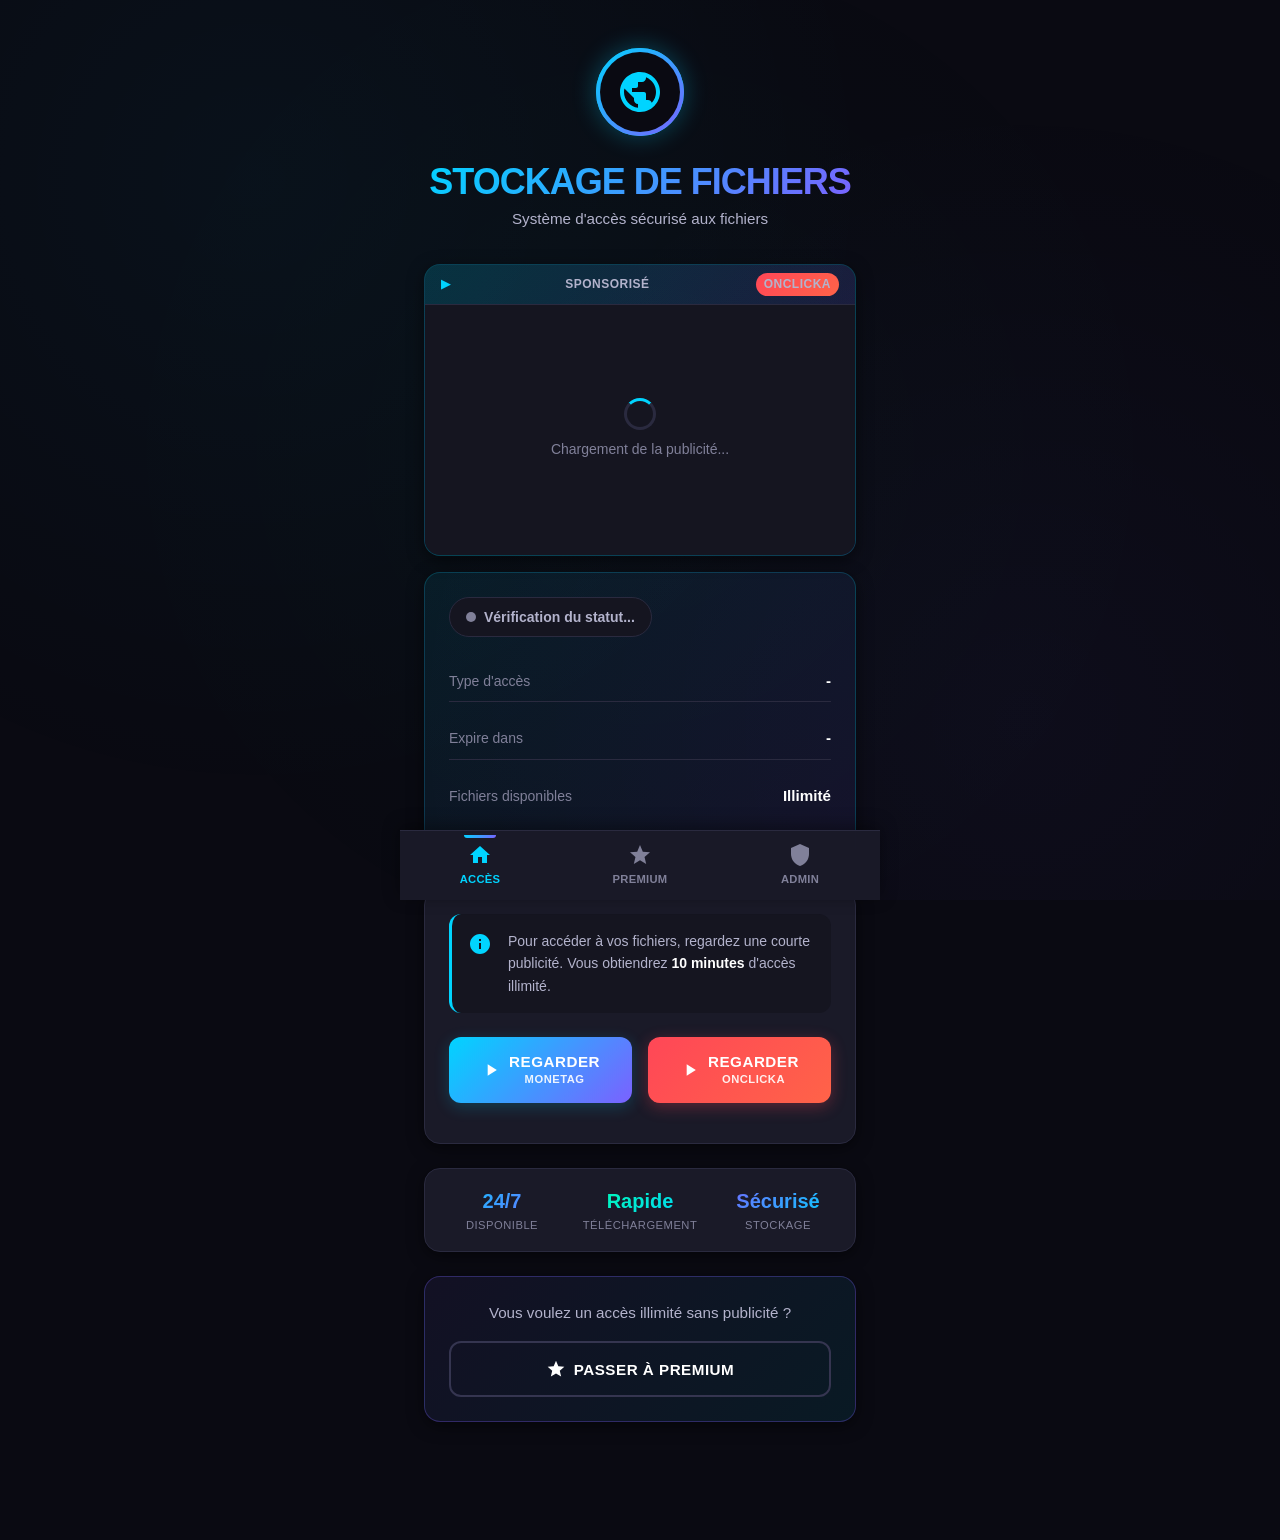
==== WebApp/index.html @ 5b134fbe "ajoute de onclocka" ====
<!DOCTYPE html>
<html lang="fr">
<head>
    <meta charset="UTF-8">
    <meta name="viewport" content="width=device-width, initial-scale=1.0">
    <title>Accès aux fichiers - Regarder une pub</title>
    
    <!-- SDK Monetag (EXISTANT - conservé) -->
    <script src='//libtl.com/sdk.js' data-zone='10518701' data-sdk='show_10518701'></script>
    
    <!-- SDK OnClickA (NOUVEAU - remplace RichAds) -->
    <script src="https://js.onclckvd.com/in-stream-ad-admanager/tma.js"></script>
    
    <!-- Telegram WebApp -->
    <script src="https://telegram.org/js/telegram-web-app.js"></script>
    
    <!-- CSS -->
    <link rel="stylesheet" href="css/variables.css">
    <link rel="stylesheet" href="css/base.css">
    <link rel="stylesheet" href="css/components.css">
    <link rel="stylesheet" href="css/animations.css">
    
    <style>
        /* ==========================================
           STYLES ONCLICKA EMBEDDED BANNER
           ========================================== */
        .onclicka-embedded-container {
            background: var(--gradient-surface);
            border: 1px solid rgba(0, 212, 255, 0.2);
            border-radius: var(--radius-lg);
            overflow: hidden;
            margin-bottom: var(--space-md);
            box-shadow: var(--shadow-md);
            transition: all var(--transition-base);
            position: relative;
        }
        
        .onclicka-embedded-container:hover {
            transform: translateY(-2px);
            box-shadow: var(--shadow-glow-cyan);
            border-color: var(--primary);
        }
        
        .embedded-banner-header {
            background: linear-gradient(135deg, rgba(0, 212, 255, 0.1), rgba(123, 97, 255, 0.1));
            padding: var(--space-sm) var(--space-md);
            border-bottom: 1px solid var(--border);
            display: flex;
            align-items: center;
            justify-content: space-between;
        }
        
        .embedded-banner-header::before {
            content: '▶';
            color: var(--primary);
            font-size: 0.8rem;
            margin-right: var(--space-sm);
        }
        
        .embedded-banner-header span {
            font-size: 0.75rem;
            color: var(--text-secondary);
            text-transform: uppercase;
            letter-spacing: 0.5px;
            font-weight: 600;
        }
        
        .onclicka-badge {
            background: linear-gradient(135deg, #ff4757, #ff6348);
            color: white;
            font-size: 0.65rem;
            padding: 2px 8px;
            border-radius: var(--radius-full);
            font-weight: 700;
        }
        
        #onclicka-embedded-banner {
            width: 100%;
            min-height: 250px;
            display: flex;
            align-items: center;
            justify-content: center;
            background: var(--bg-secondary);
            position: relative;
        }
        
        /* Loader */
        .banner-loader {
            display: flex;
            flex-direction: column;
            align-items: center;
            gap: var(--space-sm);
            color: var(--text-tertiary);
            font-size: 0.875rem;
        }
        
        .spinner-small {
            width: 32px;
            height: 32px;
            border: 3px solid var(--border);
            border-top-color: var(--primary);
            border-radius: 50%;
            animation: spin 1s linear infinite;
        }
        
        /* ==========================================
           BOUTONS DUALES (MONETAG + ONCLICKA)
           ========================================== */
        .ad-button-row {
            display: grid;
            grid-template-columns: 1fr 1fr;
            gap: var(--space-md);
            margin-bottom: var(--space-md);
        }
        
        /* Bouton Monetag (Cyan) */
        .btn-monetag {
            background: linear-gradient(135deg, var(--primary) 0%, var(--secondary) 100%);
            color: white;
            box-shadow: 0 4px 16px var(--primary-shadow);
            animation: pulse-glow-cyan 2.5s ease-in-out infinite;
        }
        
        /* Bouton OnClickA (Rouge/Orange) */
        .btn-onclicka {
            background: linear-gradient(135deg, #ff4757 0%, #ff6348 100%);
            color: white;
            box-shadow: 0 4px 16px rgba(255, 71, 87, 0.3);
            animation: pulse-glow-red 2.5s ease-in-out infinite;
        }
        
        @keyframes pulse-glow-red {
            0%, 100% {
                box-shadow: 0 4px 16px rgba(255, 71, 87, 0.3);
            }
            50% {
                box-shadow: 0 8px 32px rgba(255, 71, 87, 0.5), 0 0 48px rgba(255, 99, 72, 0.4);
            }
        }
        
        .btn-network-label {
            font-size: 0.7rem;
            opacity: 0.9;
            text-transform: uppercase;
            letter-spacing: 0.5px;
            display: block;
            margin-top: 2px;
        }
        
        .btn-content {
            display: flex;
            flex-direction: column;
            align-items: center;
            line-height: 1.2;
        }
        
        /* Fallback promo styles */
        .fallback-promo {
            padding: var(--space-lg);
            text-align: center;
            width: 100%;
        }
        
        .fallback-promo-icon {
            font-size: 2.5rem;
            margin-bottom: var(--space-sm);
        }
        
        .fallback-promo h4 {
            color: var(--primary);
            margin-bottom: var(--space-sm);
            font-size: 1.1rem;
        }
        
        .fallback-promo p {
            color: var(--text-secondary);
            font-size: 0.875rem;
            margin-bottom: var(--space-md);
            line-height: 1.5;
        }
    </style>
</head>
<body>
    <!-- Background -->
    <div class="bg-gradient"></div>
    
    <main class="container">
        
        <!-- Header -->
        <header class="header">
            <div class="logo-wrapper">
                <div class="logo">
                    <div class="logo-inner">
                        <svg viewBox="0 0 24 24" class="logo-icon" fill="currentColor">
                            <path d="M12 2C6.48 2 2 6.48 2 12s4.48 10 10 10 10-4.48 10-10S17.52 2 12 2zm-1 17.93c-3.95-.49-7-3.85-7-7.93 0-.62.08-1.21.21-1.79L9 15v1c0 1.1.9 2 2 2v1.93zm6.9-2.54c-.26-.81-1-1.39-1.9-1.39h-1v-3c0-.55-.45-1-1-1H8v-2h2c.55 0 1-.45 1-1V7h2c1.1 0 2-.9 2-2v-.41c2.93 1.19 5 4.06 5 7.41 0 2.08-.8 3.97-2.1 5.39z"/>
                        </svg>
                    </div>
                </div>
                <div class="pulse-ring"></div>
            </div>
            <h1 class="title">STOCKAGE DE FICHIERS</h1>
            <p class="subtitle">Système d'accès sécurisé aux fichiers</p>
        </header>

        <!-- ==========================================
             ONCLICKA EMBEDDED BANNER 
             (Remplace la section promo manuelle)
             ========================================== -->
        <section class="onclicka-embedded-container" id="onclickaBannerSection">
            <div class="embedded-banner-header">
                <div style="display: flex; align-items: center;">
                    <span>Sponsorisé</span>
                </div>
                <span class="onclicka-badge">OnClickA</span>
            </div>
            <div id="onclicka-embedded-banner">
                <div class="banner-loader" id="bannerLoader">
                    <div class="spinner-small"></div>
                    <span>Chargement de la publicité...</span>
                </div>
            </div>
        </section>

        <!-- Status Card -->
        <section class="card status-card" id="statusCard">
            <div class="status-header">
                <div class="status-badge" id="statusBadge">
                    <span class="status-dot" id="statusDot"></span>
                    <span class="status-text" id="statusText">Vérification du statut...</span>
                </div>
                <div class="timer-display hidden" id="timerDisplay">
                    <span class="timer-value" id="timerValue">--:--</span>
                    <span class="timer-label">restant</span>
                </div>
            </div>
            
            <div class="status-details">
                <div class="detail-row">
                    <span class="detail-label">Type d'accès</span>
                    <span class="detail-value" id="accessType">-</span>
                </div>
                <div class="detail-row">
                    <span class="detail-label">Expire dans</span>
                    <span class="detail-value" id="expireTime">-</span>
                </div>
                <div class="detail-row">
                    <span class="detail-label">Fichiers disponibles</span>
                    <span class="detail-value">Illimité</span>
                </div>
            </div>

            <div class="progress-bar hidden" id="progressBar">
                <div class="progress-fill" id="progressFill"></div>
            </div>
        </section>

        <!-- ==========================================
             CARTE ACTION : MONETAG + ONCLICKA
             ========================================== -->
        <section class="card action-card" id="actionCard">
            <div class="monetag-section" id="monetagSection">
                <div class="info-box">
                    <svg class="info-icon" viewBox="0 0 24 24" fill="currentColor">
                        <path d="M12 2C6.48 2 2 6.48 2 12s4.48 10 10 10 10-4.48 10-10S17.52 2 12 2zm1 15h-2v-6h2v6zm0-8h-2V7h2v2z"/>
                    </svg>
                    <p class="info-text">
                        Pour accéder à vos fichiers, regardez une courte publicité. 
                        Vous obtiendrez <strong id="freeDuration">10 minutes</strong> d'accès illimité.
                    </p>
                </div>

                <!-- Deux boutons côte à côte -->
                <div class="ad-button-row">
                    <!-- Bouton Monetag -->
                    <button class="btn btn-monetag" id="watchAdBtn" onclick="handleWatchAd()">
                        <span class="btn-icon">
                            <svg viewBox="0 0 24 24" width="20" height="20" fill="currentColor">
                                <path d="M8 5v14l11-7z"/>
                            </svg>
                        </span>
                        <span class="btn-content">
                            <span class="btn-text">Regarder</span>
                            <span class="btn-network-label">Monetag</span>
                        </span>
                    </button>

                    <!-- Bouton OnClickA -->
                    <button class="btn btn-onclicka" id="watchOnClickaBtn" onclick="handleOnClickaAd()">
                        <span class="btn-icon">
                            <svg viewBox="0 0 24 24" width="20" height="20" fill="currentColor">
                                <path d="M8 5v14l11-7z"/>
                            </svg>
                        </span>
                        <span class="btn-content">
                            <span class="btn-text">Regarder</span>
                            <span class="btn-network-label">OnClickA</span>
                        </span>
                    </button>
                </div>

                <div class="loader hidden" id="loader">
                    <svg class="spinner" viewBox="0 0 50 50">
                        <circle class="path" cx="25" cy="25" r="20" fill="none"></circle>
                    </svg>
                    <span class="loader-text">Chargement de la pub...</span>
                </div>

                <div class="error-message hidden" id="errorMsg">
                    Veuillez regarder la publicité jusqu'à la fin pour débloquer l'accès
                </div>
            </div>

            <div class="success-section hidden" id="successSection">
                <div class="success-icon">
                    <svg viewBox="0 0 24 24" fill="currentColor">
                        <path d="M9 16.17L4.83 12l-1.42 1.41L9 19 21 7l-1.41-1.41z"/>
                    </svg>
                </div>
                <h3 class="success-title">Accès accordé !</h3>
                <p class="success-text">Vous avez <span id="durationText">10 minutes</span> pour télécharger vos fichiers</p>
                
                <button class="btn btn-secondary" onclick="openBot()">
                    <svg viewBox="0 0 24 24" width="20" height="20" fill="currentColor">
                        <path d="M20 2H4c-1.1 0-2 .9-2 2v18l4-4h14c1.1 0 2-.9 2-2V4c0-1.1-.9-2-2-2z"/>
                    </svg>
                    Ouvrir le bot Telegram
                </button>
            </div>
        </section>

        <!-- Quick Stats -->
        <section class="card" style="padding: var(--space-md);">
            <div style="display: grid; grid-template-columns: repeat(3, 1fr); gap: var(--space-md); text-align: center;">
                <div>
                    <div style="font-size: 1.25rem; font-weight: 700; background: var(--gradient-primary); -webkit-background-clip: text; -webkit-text-fill-color: transparent; background-clip: text;">24/7</div>
                    <div style="font-size: 0.7rem; color: var(--text-tertiary); text-transform: uppercase; letter-spacing: 0.5px;">Disponible</div>
                </div>
                <div>
                    <div style="font-size: 1.25rem; font-weight: 700; background: var(--gradient-success); -webkit-background-clip: text; -webkit-text-fill-color: transparent; background-clip: text;">Rapide</div>
                    <div style="font-size: 0.7rem; color: var(--text-tertiary); text-transform: uppercase; letter-spacing: 0.5px;">Téléchargement</div>
                </div>
                <div>
                    <div style="font-size: 1.25rem; font-weight: 700; background: linear-gradient(135deg, var(--secondary), var(--primary)); -webkit-background-clip: text; -webkit-text-fill-color: transparent; background-clip: text;">Sécurisé</div>
                    <div style="font-size: 0.7rem; color: var(--text-tertiary); text-transform: uppercase; letter-spacing: 0.5px;">Stockage</div>
                </div>
            </div>
        </section>

        <!-- Promo Premium -->
        <section class="card promo-card">
            <p class="promo-text">Vous voulez un accès illimité sans publicité ?</p>
            <button class="btn btn-outline" onclick="goPremium()">
                <svg viewBox="0 0 24 24" width="20" height="20" fill="currentColor">
                    <path d="M12 17.27L18.18 21l-1.64-7.03L22 9.24l-7.19-.61L12 2 9.19 8.63 2 9.24l5.46 4.73L5.82 21z"/>
                </svg>
                Passer à Premium
            </button>
        </section>

    </main>

    <!-- Navigation -->
    <nav class="bottom-nav">
        <a href="index.html" class="nav-item active">
            <svg class="nav-icon" viewBox="0 0 24 24" fill="currentColor">
                <path d="M10 20v-6h4v6h5v-8h3L12 3 2 12h3v8z"/>
            </svg>
            <span class="nav-label">Accès</span>
        </a>
        <a href="prime.html" class="nav-item">
            <svg class="nav-icon" viewBox="0 0 24 24" fill="currentColor">
                <path d="M12 17.27L18.18 21l-1.64-7.03L22 9.24l-7.19-.61L12 2 9.19 8.63 2 9.24l5.46 4.73L5.82 21z"/>
            </svg>
            <span class="nav-label">Premium</span>
        </a>
        <a href="admin.html" class="nav-item">
            <svg class="nav-icon" viewBox="0 0 24 24" fill="currentColor">
                <path d="M12 1L3 5v6c0 5.55 3.84 10.74 9 12 5.16-1.26 9-6.45 9-12V5l-9-4z"/>
            </svg>
            <span class="nav-label">Admin</span>
        </a>
    </nav>

    <!-- Scripts -->
    <script>
        const API_BASE = 'https://test-cey.onrender.com';
        
        // ==========================================
        // CONFIGURATION ONCLICKA
        // ==========================================
        const ONCLICKA_CONFIG = {
            SPOT_ID: 'TON_SPOT_ID_ICI', // ← REMPLACE PAR TON VRAI SPOT ID
            EMBEDDED_SPOT_ID: 'TON_SPOT_ID_BANNER_ICI' // ← Optionnel: si tu as un spot différent pour le banner
        };
        
        // ==========================================
        // GESTION MONETAG (EXISTANT)
        // ==========================================
        const MonetagManager = {
            waitForSDK: function() {
                return new Promise((resolve) => {
                    let attempts = 0;
                    const maxAttempts = 50;
                    
                    const check = () => {
                        attempts++;
                        if (typeof show_10518701 === 'function') {
                            resolve(true);
                        } else if (attempts >= maxAttempts) {
                            resolve(false);
                        } else {
                            setTimeout(check, 100);
                        }
                    };
                    check();
                });
            },
            
            showAd: async function() {
                const isReady = await this.waitForSDK();
                if (!isReady) throw new Error('SDK Monetag non disponible');
                
                return new Promise((resolve, reject) => {
                    try {
                        show_10518701()
                            .then(() => resolve(true))
                            .catch((err) => reject(err));
                    } catch (e) {
                        reject(e);
                    }
                });
            }
        };

        // ==========================================
        // GESTION ONCLICKA (NOUVEAU)
        // ==========================================
        const OnClickaManager = {
            showFunction: null,
            initialized: false,
            
            // Initialiser le SDK OnClickA
            init: async function() {
                if (this.initialized) return true;
                
                try {
                    if (!window.initCdTma) {
                        console.warn('[OnClickA] SDK non chargé');
                        return false;
                    }
                    
                    // Initialiser et récupérer la fonction show
                    const result = await window.initCdTma({ 
                        id: ONCLICKA_CONFIG.SPOT_ID 
                    });
                    
                    if (result && typeof result === 'function') {
                        this.showFunction = result;
                        this.initialized = true;
                        console.log('[OnClickA] SDK initialisé avec succès');
                        return true;
                    } else {
                        console.warn('[OnClickA] La fonction show n\'a pas été retournée');
                        return false;
                    }
                } catch (e) {
                    console.error('[OnClickA] Erreur initialisation:', e);
                    return false;
                }
            },
            
            // Afficher l'interstitial OnClickA
            showAd: async function() {
                // S'assurer que c'est initialisé
                if (!this.initialized) {
                    await this.init();
                }
                
                if (!this.showFunction) {
                    throw new Error('OnClickA non initialisé. Vérifie ton Spot ID.');
                }
                
                return new Promise((resolve, reject) => {
                    try {
                        this.showFunction()
                            .then(() => {
                                console.log('[OnClickA] Pub visionnée avec succès');
                                resolve(true);
                            })
                            .catch((err) => {
                                console.error('[OnClickA] Erreur affichage:', err);
                                reject(err);
                            });
                    } catch (e) {
                        console.error('[OnClickA] Exception:', e);
                        reject(e);
                    }
                });
            },
            
            // Charger le banner embedded (si OnClickA supporte les banners)
            loadEmbeddedBanner: async function() {
                try {
                    const container = document.getElementById('onclicka-embedded-banner');
                    const loader = document.getElementById('bannerLoader');
                    
                    if (!container) return;
                    
                    // Note: OnClickA se concentre sur les vidéos interstitiales
                    // Pour le banner, on utilise un fallback ou une iframe si disponible
                    // Ou on laisse le loader et on affiche une promo
                    
                    // Simulation: après 2s, afficher le fallback
                    setTimeout(() => {
                        if (loader) loader.style.display = 'none';
                        this.showFallbackPromo();
                    }, 2000);
                    
                } catch (e) {
                    console.error('[OnClickA] Erreur banner:', e);
                    this.showFallbackPromo();
                }
            },
            
            // Fallback promo si pas de banner
            showFallbackPromo: function() {
                const container = document.getElementById('onclicka-embedded-banner');
                if (!container) return;
                
                container.innerHTML = `
                    <div class="fallback-promo">
                        <div class="fallback-promo-icon">🎬</div>
                        <h4>Publicité Vidéo</h4>
                        <p>Regarde une courte vidéo pour débloquer 10 minutes d'accès immédiat !</p>
                        <button onclick="handleOnClickaAd()" class="btn btn-onclicka" style="max-width: 200px; margin: 0 auto;">
                            Regarder la pub
                        </button>
                    </div>
                `;
            }
        };

        // ==========================================
        // API CLIENT
        // ==========================================
        const API = {
            checkSession: async function(userId, auth) {
                try {
                    const response = await fetch(`${API_BASE}/api/check-session`, {
                        method: 'POST',
                        headers: {'Content-Type': 'application/json'},
                        body: JSON.stringify({user_id: userId, auth: auth})
                    });
                    return await response.json();
                } catch (e) {
                    return {has_access: false};
                }
            },
            
            watchAd: async function(userId, auth, adNetwork = 'monetag') {
                try {
                    const response = await fetch(`${API_BASE}/api/watch-ad`, {
                        method: 'POST',
                        headers: {'Content-Type': 'application/json'},
                        body: JSON.stringify({
                            user_id: userId, 
                            auth: auth,
                            ad_network: adNetwork
                        })
                    });
                    return await response.json();
                } catch (e) {
                    return {success: false, error: e.message};
                }
            }
        };

        const tg = window.Telegram?.WebApp;
        
        // ==========================================
        // HANDLER MONETAG
        // ==========================================
        async function handleWatchAd() {
            const btn = document.getElementById('watchAdBtn');
            const onclckBtn = document.getElementById('watchOnClickaBtn');
            const loader = document.getElementById('loader');
            const errorMsg = document.getElementById('errorMsg');
            
            // UI Loading
            btn.classList.add('hidden');
            onclckBtn.classList.add('hidden');
            loader.classList.remove('hidden');
            errorMsg.classList.add('hidden');
            
            try {
                await MonetagManager.showAd();
                const userId = tg?.initDataUnsafe?.user?.id;
                if (!userId) throw new Error('Utilisateur non identifié');
                
                const result = await API.watchAd(userId, tg.initData, 'monetag');
                
                if (result.success) {
                    showSuccessUI(result);
                } else {
                    throw new Error(result.message || 'Erreur serveur');
                }
            } catch (error) {
                console.error('[Monetag] Erreur:', error);
                loader.classList.add('hidden');
                btn.classList.remove('hidden');
                onclckBtn.classList.remove('hidden');
                errorMsg.classList.remove('hidden');
                errorMsg.textContent = error.message || 'Erreur lors du visionnage';
            }
        }

        // ==========================================
        // HANDLER ONCLICKA
        // ==========================================
        async function handleOnClickaAd() {
            const btn = document.getElementById('watchOnClickaBtn');
            const monetagBtn = document.getElementById('watchAdBtn');
            const loader = document.getElementById('loader');
            const errorMsg = document.getElementById('errorMsg');
            
            // UI Loading
            btn.classList.add('hidden');
            monetagBtn.classList.add('hidden');
            loader.classList.remove('hidden');
            errorMsg.classList.add('hidden');
            
            try {
                // Afficher l'interstitial OnClickA
                await OnClickaManager.showAd();
                
                const userId = tg?.initDataUnsafe?.user?.id;
                if (!userId) throw new Error('Utilisateur non identifié');
                
                // Notifier le backend
                const result = await API.watchAd(userId, tg.initData, 'onclicka');
                
                if (result.success) {
                    showSuccessUI(result);
                } else {
                    throw new Error(result.message || 'Erreur serveur');
                }
            } catch (error) {
                console.error('[OnClickA] Erreur:', error);
                loader.classList.add('hidden');
                btn.classList.remove('hidden');
                monetagBtn.classList.remove('hidden');
                errorMsg.classList.remove('hidden');
                errorMsg.textContent = error.message || 'Erreur OnClickA. Réessaie ou utilise Monetag.';
            }
        }

        // ==========================================
        // UI & UTILITAIRES
        // ==========================================
        function showSuccessUI(result) {
            document.getElementById('monetagSection').classList.add('hidden');
            document.getElementById('successSection').classList.remove('hidden');
            document.getElementById('durationText').textContent = (result.duration || 10) + ' minutes';
            updateStatusCard(result.duration || 10, result.expires_at);
            if (tg) tg.showAlert('✅ Accès débloqué !');
        }
        
        function updateStatusCard(duration, expiresAt) {
            document.getElementById('statusDot').classList.add('active');
            document.getElementById('statusText').textContent = 'Session active';
            document.getElementById('accessType').textContent = 'Gratuit (Pub)';
            document.getElementById('expireTime').textContent = new Date(expiresAt).toLocaleString('fr-FR');
            document.getElementById('timerDisplay').classList.remove('hidden');
        }
        
        async function checkExistingSession() {
            try {
                const userId = tg?.initDataUnsafe?.user?.id;
                if (!userId) return;
                
                const data = await API.checkSession(userId, tg.initData);
                
                if (data.has_access && data.time_left > 0) {
                    document.getElementById('monetagSection').classList.add('hidden');
                    document.getElementById('successSection').classList.remove('hidden');
                    const minutes = Math.floor(data.time_left / 60);
                    document.getElementById('durationText').textContent = minutes + ' minutes';
                    updateStatusCard(minutes, data.expires_at);
                } else {
                    document.getElementById('statusText').textContent = 'Aucune session active';
                }
            } catch (e) {
                document.getElementById('statusText').textContent = 'Erreur de connexion';
            }
        }
        
        function openBot() {
            if (tg) {
                tg.close();
                setTimeout(() => window.location.href = 'https://t.me/WaraMugiBot', 100);
            }
        }
        
        function goPremium() {
            window.location.href = 'prime.html';
        }

        // ==========================================
        // INITIALISATION
        // ==========================================
        document.addEventListener('DOMContentLoaded', () => {
            if (tg) {
                tg.expand();
                tg.ready();
            }
            
            // Initialiser OnClickA en arrière-plan
            setTimeout(() => {
                OnClickaManager.init();
            }, 500);
            
            // Charger le banner (fallback)
            setTimeout(() => {
                OnClickaManager.loadEmbeddedBanner();
            }, 1500);
            
            // Vérifier session existante
            setTimeout(checkExistingSession, 500);
        });
    </script>
</body>
</html>
---- WebApp/css/variables.css ----
/**
 * VARIABLES CSS - Style Blum/GoTonGhost Inspired
 * ================================================
 * Palette: Cyan #00d4ff + Violet #7b61ff + Noir bleuté
 */

:root {
  /* ========== FONDS ========== */
  --bg-primary: #0a0a12;        /* Noir bleuté profond */
  --bg-secondary: #151520;      /* Noir bleuté moyen */
  --bg-tertiary: #1f1f2e;       /* Noir bleuté clair */
  --surface: #1a1a28;           /* Surface cartes */
  --surface-hover: #252538;     /* Surface hover */
  --bg-input: rgba(255, 255, 255, 0.03);
  --bg-overlay: rgba(10, 10, 18, 0.95);
  
  /* ========== ACCENTS CYAN (Principal) ========== */
  --primary: #00d4ff;           /* Cyan électrique - CTA */
  --primary-dark: #00a8cc;      /* Cyan foncé - hover */
  --primary-light: #33e0ff;     /* Cyan clair - active */
  --primary-glow: rgba(0, 212, 255, 0.4);
  --primary-shadow: rgba(0, 212, 255, 0.2);
  
  /* ========== ACCENTS VIOLET (Secondaire) ========== */
  --secondary: #7b61ff;         /* Violet - accents */
  --secondary-dark: #6247e6;    /* Violet foncé */
  --secondary-light: #9b7bff;   /* Violet clair */
  --secondary-glow: rgba(123, 97, 255, 0.4);
  --secondary-shadow: rgba(123, 97, 255, 0.2);
  
  /* ========== ACCENTS SUCCESS (Vert menthe) ========== */
  --success: #00ffaa;           /* Vert menthe - validation */
  --success-dark: #00cc88;      /* Vert menthe foncé */
  --success-light: #33ffbb;     /* Vert menthe clair */
  --success-glow: rgba(0, 255, 170, 0.4);
  --success-shadow: rgba(0, 255, 170, 0.2);
  
  /* ========== ACCENTS WARNING (Orange) ========== */
  --warning: #ffa500;           /* Orange - alertes */
  --warning-dark: #e69500;      /* Orange foncé */
  --warning-light: #ffb733;     /* Orange clair */
  --warning-glow: rgba(255, 165, 0, 0.4);
  
  /* ========== ACCENTS DANGER (Rouge corail) ========== */
  --danger: #ff5555;            /* Rouge corail - erreurs */
  --danger-dark: #e64444;       /* Rouge foncé */
  --danger-glow: rgba(255, 85, 85, 0.4);
  
  /* ========== TEXTES ========== */
  --text-primary: #ffffff;      /* Blanc pur */
  --text-secondary: #b3b3cc;    /* Gris bleuté moyen */
  --text-tertiary: #808099;     /* Gris bleuté foncé */
  --text-muted: #5a5a6e;        /* Gris très foncé */
  --text-disabled: #404050;     /* Gris désactivé */
  
  /* ========== BORDURES ========== */
  --border: #2a2a3f;            /* Bordure principale */
  --border-light: #353550;      /* Bordure claire */
  --border-focus: var(--primary);
  
  /* ========== ESPACEMENTS ========== */
  --space-xs: 4px;
  --space-sm: 8px;
  --space-md: 16px;
  --space-lg: 24px;
  --space-xl: 32px;
  --space-2xl: 48px;
  
  /* ========== RADIUS ========== */
  --radius-sm: 8px;
  --radius-md: 12px;
  --radius-lg: 16px;
  --radius-xl: 24px;
  --radius-full: 9999px;
  
  /* ========== OMBRES ========== */
  --shadow-sm: 0 2px 8px rgba(0, 0, 0, 0.4);
  --shadow-md: 0 4px 16px rgba(0, 0, 0, 0.5);
  --shadow-lg: 0 8px 32px rgba(0, 0, 0, 0.6);
  --shadow-xl: 0 16px 48px rgba(0, 0, 0, 0.7);
  --shadow-glow-cyan: 0 0 24px rgba(0, 212, 255, 0.3);
  --shadow-glow-violet: 0 0 24px rgba(123, 97, 255, 0.3);
  
  /* ========== TRANSITIONS ========== */
  --transition-fast: 0.15s ease;
  --transition-base: 0.25s ease;
  --transition-slow: 0.4s ease;
  
  /* ========== TAILLES ========== */
  --header-height: 60px;
  --nav-height: 70px;
  --max-width: 480px;
  
  /* ========== Z-INDEX ========== */
  --z-dropdown: 100;
  --z-modal: 200;
  --z-nav: 300;
  --z-toast: 400;
  
  /* ========== GRADIENTS ========== */
  --gradient-primary: linear-gradient(135deg, var(--primary) 0%, var(--secondary) 100%);
  --gradient-success: linear-gradient(135deg, var(--success) 0%, var(--primary) 100%);
  --gradient-surface: linear-gradient(135deg, rgba(0, 212, 255, 0.08) 0%, rgba(123, 97, 255, 0.08) 100%);
}
---- WebApp/css/base.css ----
/**
 * STYLES DE BASE - Blum/GoTonGhost Style
 * ========================================
 */

/* ========== RESET ========== */
*, *::before, *::after {
  margin: 0;
  padding: 0;
  box-sizing: border-box;
}

html {
  font-size: 16px;
  -webkit-font-smoothing: antialiased;
  -moz-osx-font-smoothing: grayscale;
  scroll-behavior: smooth;
}

body {
  font-family: -apple-system, BlinkMacSystemFont, 'Segoe UI', Roboto, 'Oxygen', 'Ubuntu', 'Helvetica Neue', Arial, sans-serif;
  background-color: var(--bg-primary);
  color: var(--text-primary);
  line-height: 1.6;
  overflow-x: hidden;
  min-height: 100vh;
  position: relative;
}

* {
  -webkit-tap-highlight-color: transparent;
}

/* ========== TYPOGRAPHIE ========== */
h1, h2, h3, h4, h5, h6 {
  font-weight: 700;
  line-height: 1.2;
  color: var(--text-primary);
}

h1 { font-size: 2rem; margin-bottom: var(--space-md); }
h2 { font-size: 1.5rem; margin-bottom: var(--space-sm); }
h3 { font-size: 1.25rem; margin-bottom: var(--space-sm); }

p {
  margin-bottom: var(--space-md);
  color: var(--text-secondary);
}

strong {
  color: var(--text-primary);
  font-weight: 600;
}

a {
  color: var(--primary);
  text-decoration: none;
  transition: color var(--transition-fast);
}

a:hover {
  color: var(--primary-light);
}

/* ========== BACKGROUND GRADIENT ========== */
.bg-gradient {
  position: fixed;
  top: 0;
  left: 0;
  right: 0;
  bottom: 0;
  background: 
    radial-gradient(circle at 20% 20%, rgba(0, 212, 255, 0.04) 0%, transparent 50%),
    radial-gradient(circle at 80% 80%, rgba(123, 97, 255, 0.04) 0%, transparent 50%),
    radial-gradient(circle at 50% 50%, rgba(0, 255, 170, 0.02) 0%, transparent 70%);
  pointer-events: none;
  z-index: 0;
}

/* ========== CONTAINER ========== */
.container {
  position: relative;
  z-index: 1;
  max-width: var(--max-width);
  margin: 0 auto;
  padding: var(--space-lg);
  padding-bottom: calc(var(--nav-height) + var(--space-lg));
  min-height: 100vh;
}

/* ========== UTILITAIRES ========== */
.hidden {
  display: none !important;
}

.text-center { text-align: center; }
.text-left { text-align: left; }
.text-right { text-align: right; }

.mt-sm { margin-top: var(--space-sm); }
.mt-md { margin-top: var(--space-md); }
.mt-lg { margin-top: var(--space-lg); }

.mb-sm { margin-bottom: var(--space-sm); }
.mb-md { margin-bottom: var(--space-md); }
.mb-lg { margin-bottom: var(--space-lg); }

/* ========== CARTES ========== */
.card {
  background: var(--surface);
  border-radius: var(--radius-lg);
  padding: var(--space-lg);
  margin-bottom: var(--space-lg);
  box-shadow: var(--shadow-md);
  border: 1px solid var(--border);
  transition: all var(--transition-base);
  position: relative;
  overflow: hidden;
}

.card::before {
  content: '';
  position: absolute;
  top: 0;
  left: 0;
  width: 4px;
  height: 100%;
  background: var(--gradient-primary);
  transform: scaleY(0);
  transition: transform var(--transition-base);
}

.card:hover {
  transform: translateY(-2px);
  box-shadow: var(--shadow-lg);
  border-color: var(--border-light);
}

.card:hover::before {
  transform: scaleY(1);
}

/* ========== HEADER ========== */
.header {
  text-align: center;
  margin-bottom: var(--space-xl);
  padding-top: var(--space-lg);
}

.logo-wrapper {
  position: relative;
  display: inline-block;
  margin-bottom: var(--space-lg);
}

.logo {
  width: 88px;
  height: 88px;
  background: var(--gradient-primary);
  border-radius: var(--radius-full);
  display: flex;
  align-items: center;
  justify-content: center;
  box-shadow: var(--shadow-glow-cyan);
  animation: float 3s ease-in-out infinite;
  position: relative;
  z-index: 2;
  padding: 4px;
}

.logo-inner {
  width: 100%;
  height: 100%;
  background: var(--bg-primary);
  border-radius: var(--radius-full);
  display: flex;
  align-items: center;
  justify-content: center;
}

.logo-icon {
  width: 48px;
  height: 48px;
  fill: var(--primary);
}

.pulse-ring {
  position: absolute;
  top: 50%;
  left: 50%;
  transform: translate(-50%, -50%);
  width: 88px;
  height: 88px;
  border: 2px solid var(--primary);
  border-radius: var(--radius-full);
  animation: pulse-ring 2s ease-out infinite;
  z-index: 1;
}

.title {
  font-size: 2.25rem;
  font-weight: 700;
  background: var(--gradient-primary);
  -webkit-background-clip: text;
  background-clip: text;
  -webkit-text-fill-color: transparent;
  margin-bottom: var(--space-xs);
  letter-spacing: -1px;
}

.subtitle {
  color: var(--text-secondary);
  font-size: 0.95rem;
  margin: 0;
  font-weight: 500;
}

/* ========== NAVIGATION BOTTOM ========== */
.bottom-nav {
  position: fixed;
  bottom: 0;
  left: 50%;
  transform: translateX(-50%);
  width: 100%;
  max-width: var(--max-width);
  height: var(--nav-height);
  background: rgba(26, 26, 40, 0.98);
  border-top: 1px solid var(--border);
  display: flex;
  justify-content: space-around;
  align-items: center;
  z-index: var(--z-nav);
  backdrop-filter: blur(20px);
  box-shadow: 0 -4px 16px rgba(0, 0, 0, 0.4);
}

.nav-item {
  display: flex;
  flex-direction: column;
  align-items: center;
  justify-content: center;
  gap: var(--space-xs);
  padding: var(--space-sm) var(--space-md);
  color: var(--text-tertiary);
  transition: all var(--transition-fast);
  flex: 1;
  text-decoration: none;
  position: relative;
  border-radius: var(--radius-sm);
}

.nav-item::before {
  content: '';
  position: absolute;
  top: 0;
  left: 50%;
  transform: translateX(-50%);
  width: 32px;
  height: 3px;
  background: var(--gradient-primary);
  border-radius: 0 0 var(--radius-sm) var(--radius-sm);
  opacity: 0;
  transition: opacity var(--transition-fast);
}

.nav-item:hover {
  color: var(--text-secondary);
  background: rgba(0, 212, 255, 0.05);
}

.nav-item.active {
  color: var(--primary);
}

.nav-item.active::before {
  opacity: 1;
}

.nav-icon {
  width: 24px;
  height: 24px;
  fill: currentColor;
  stroke-width: 2;
}

.nav-label {
  font-size: 0.7rem;
  font-weight: 600;
  text-transform: uppercase;
  letter-spacing: 0.3px;
}

/* ========== RESPONSIVE ========== */
@media (max-width: 480px) {
  .container {
    padding: var(--space-md);
    padding-bottom: calc(var(--nav-height) + var(--space-md));
  }
  
  .title {
    font-size: 1.875rem;
  }
  
  .logo {
    width: 72px;
    height: 72px;
  }
  
  .logo-icon {
    width: 40px;
    height: 40px;
  }
  
  .card {
    padding: var(--space-md);
  }
  
  .nav-label {
    font-size: 0.65rem;
  }
}
---- WebApp/css/components.css ----
/**
 * COMPOSANTS UI - Blum/GoTonGhost Style
 * =======================================
 */

/* ========== BOUTONS ========== */
.btn {
  display: inline-flex;
  align-items: center;
  justify-content: center;
  gap: var(--space-sm);
  padding: var(--space-md) var(--space-xl);
  font-size: 0.95rem;
  font-weight: 700;
  border: none;
  border-radius: var(--radius-md);
  cursor: pointer;
  transition: all var(--transition-base);
  text-transform: uppercase;
  letter-spacing: 0.5px;
  width: 100%;
  max-width: 100%;
  position: relative;
  overflow: hidden;
}

.btn::before {
  content: '';
  position: absolute;
  top: 50%;
  left: 50%;
  width: 0;
  height: 0;
  border-radius: var(--radius-full);
  background: rgba(255, 255, 255, 0.1);
  transform: translate(-50%, -50%);
  transition: width 0.6s, height 0.6s;
}

.btn:hover::before {
  width: 300px;
  height: 300px;
}

.btn:disabled {
  opacity: 0.5;
  cursor: not-allowed;
}

.btn-icon {
  display: flex;
  align-items: center;
  justify-content: center;
  z-index: 1;
}

/* Bouton Primary (Cyan → Violet) */
.btn-primary {
  background: var(--gradient-primary);
  color: white;
  box-shadow: 0 4px 16px var(--primary-shadow);
}

.btn-primary:hover:not(:disabled) {
  transform: translateY(-2px);
  box-shadow: 0 8px 24px var(--primary-glow);
}

.btn-primary:active:not(:disabled) {
  transform: translateY(0);
}

/* Bouton Monetag avec animation pulse cyan */
.btn-monetag {
  animation: pulse-glow-cyan 2.5s ease-in-out infinite;
}

/* Bouton Secondary (Violet) */
.btn-secondary {
  background: linear-gradient(135deg, var(--secondary) 0%, var(--primary) 100%);
  color: white;
  box-shadow: 0 4px 16px var(--secondary-shadow);
}

.btn-secondary:hover:not(:disabled) {
  transform: translateY(-2px);
  box-shadow: 0 8px 24px var(--secondary-glow);
}

/* Bouton Outline */
.btn-outline {
  background: transparent;
  color: var(--text-primary);
  border: 2px solid var(--border-light);
  box-shadow: none;
}

.btn-outline:hover:not(:disabled) {
  border-color: var(--primary);
  color: var(--primary);
  background: rgba(0, 212, 255, 0.05);
  box-shadow: 0 0 16px var(--primary-glow);
}

/* Bouton Success (Vert menthe) */
.btn-success {
  background: linear-gradient(135deg, var(--success) 0%, var(--primary) 100%);
  color: var(--bg-primary);
  box-shadow: 0 4px 16px var(--success-shadow);
  font-weight: 700;
}

.btn-success:hover:not(:disabled) {
  transform: translateY(-2px);
  box-shadow: 0 8px 24px var(--success-glow);
}

/* ========== STATUS CARD ========== */
.status-card {
  background: var(--gradient-surface);
  border: 1px solid rgba(0, 212, 255, 0.2);
  box-shadow: var(--shadow-md);
}

.status-header {
  display: flex;
  justify-content: space-between;
  align-items: center;
  margin-bottom: var(--space-lg);
  flex-wrap: wrap;
  gap: var(--space-md);
}

.status-badge {
  display: flex;
  align-items: center;
  gap: var(--space-sm);
  padding: var(--space-sm) var(--space-md);
  background: var(--bg-secondary);
  border-radius: var(--radius-full);
  border: 1px solid var(--border);
}

.status-dot {
  width: 10px;
  height: 10px;
  border-radius: var(--radius-full);
  background: var(--text-tertiary);
  transition: all var(--transition-base);
}

.status-dot.active {
  background: var(--success);
  box-shadow: 0 0 16px var(--success-glow);
  animation: pulse-dot 2s ease-in-out infinite;
}

.status-text {
  font-size: 0.875rem;
  font-weight: 600;
  color: var(--text-secondary);
}

.status-details {
  display: flex;
  flex-direction: column;
  gap: var(--space-md);
  margin-bottom: var(--space-lg);
}

.detail-row {
  display: flex;
  justify-content: space-between;
  align-items: center;
  padding: var(--space-sm) 0;
  border-bottom: 1px solid var(--border);
}

.detail-row:last-child {
  border-bottom: none;
}

.detail-label {
  color: var(--text-tertiary);
  font-size: 0.875rem;
  font-weight: 500;
}

.detail-value {
  color: var(--text-primary);
  font-weight: 700;
  font-size: 0.95rem;
}

/* ========== TIMER ========== */
.timer-display {
  display: flex;
  flex-direction: column;
  align-items: center;
  gap: var(--space-xs);
  padding: var(--space-md) var(--space-lg);
  background: linear-gradient(135deg, rgba(0, 255, 170, 0.1), rgba(0, 212, 255, 0.1));
  border-radius: var(--radius-md);
  border: 1px solid var(--success);
  box-shadow: 0 0 24px var(--success-glow);
}

.timer-value {
  font-size: 1.75rem;
  font-weight: 900;
  background: linear-gradient(135deg, var(--success), var(--primary));
  -webkit-background-clip: text;
  -webkit-text-fill-color: transparent;
  background-clip: text;
  line-height: 1;
  font-variant-numeric: tabular-nums;
  letter-spacing: 2px;
}

.timer-label {
  font-size: 0.7rem;
  color: var(--text-tertiary);
  text-transform: uppercase;
  letter-spacing: 1.5px;
  font-weight: 600;
}

/* ========== PROGRESS BAR ========== */
.progress-bar {
  width: 100%;
  height: 8px;
  background: var(--bg-secondary);
  border-radius: var(--radius-full);
  overflow: hidden;
  margin-top: var(--space-lg);
  box-shadow: inset 0 2px 4px rgba(0, 0, 0, 0.3);
}

.progress-fill {
  height: 100%;
  background: var(--gradient-success);
  border-radius: var(--radius-full);
  transition: width 1s linear, background-color var(--transition-base);
  box-shadow: 0 0 16px var(--success-glow);
  position: relative;
}

.progress-fill::after {
  content: '';
  position: absolute;
  top: 0;
  left: 0;
  right: 0;
  bottom: 0;
  background: linear-gradient(90deg, transparent, rgba(255, 255, 255, 0.2), transparent);
  animation: shimmer 2s infinite;
}

/* ========== ACTION CARD ========== */
.action-card {
  text-align: center;
}

.monetag-section, .success-section {
  display: flex;
  flex-direction: column;
  align-items: center;
  gap: var(--space-lg);
}

.info-box {
  display: flex;
  align-items: flex-start;
  gap: var(--space-md);
  padding: var(--space-md);
  background: var(--bg-secondary);
  border-radius: var(--radius-md);
  border-left: 3px solid var(--primary);
  text-align: left;
}

.info-icon {
  width: 24px;
  height: 24px;
  fill: var(--primary);
  flex-shrink: 0;
  margin-top: 2px;
}

.info-text {
  flex: 1;
  font-size: 0.875rem;
  color: var(--text-secondary);
  line-height: 1.6;
  margin: 0;
}

/* ========== SUCCESS SECTION ========== */
.success-icon {
  width: 88px;
  height: 88px;
  background: var(--gradient-success);
  border-radius: var(--radius-full);
  display: flex;
  align-items: center;
  justify-content: center;
  box-shadow: var(--shadow-glow-cyan);
  animation: scale-in 0.5s cubic-bezier(0.34, 1.56, 0.64, 1);
  position: relative;
}

.success-icon::before {
  content: '';
  position: absolute;
  inset: -4px;
  border-radius: var(--radius-full);
  background: var(--gradient-success);
  opacity: 0.3;
  filter: blur(12px);
  z-index: -1;
}

.success-icon svg {
  width: 44px;
  height: 44px;
  fill: white;
}

.success-title {
  font-size: 1.5rem;
  background: var(--gradient-success);
  -webkit-background-clip: text;
  -webkit-text-fill-color: transparent;
  background-clip: text;
  margin: 0;
}

.success-text {
  color: var(--text-secondary);
  margin: 0;
}

/* ========== LOADER ========== */
.loader {
  display: flex;
  flex-direction: column;
  align-items: center;
  gap: var(--space-md);
  padding: var(--space-lg);
}

.spinner {
  width: 56px;
  height: 56px;
  animation: spin 1s linear infinite;
}

.spinner .path {
  stroke: var(--primary);
  stroke-linecap: round;
  stroke-width: 3;
  animation: dash 1.5s ease-in-out infinite;
}

.loader-text {
  color: var(--text-secondary);
  font-size: 0.875rem;
  font-weight: 500;
}

/* ========== MESSAGES ========== */
.error-message {
  padding: var(--space-md);
  background: rgba(255, 85, 85, 0.1);
  border: 1px solid var(--danger);
  border-radius: var(--radius-md);
  color: var(--danger);
  font-size: 0.875rem;
  text-align: center;
  animation: shake 0.5s ease;
  font-weight: 500;
}

/* ========== PROMO CARD ========== */
.promo-card {
  background: linear-gradient(135deg, rgba(123, 97, 255, 0.08) 0%, rgba(0, 212, 255, 0.08) 100%);
  border: 1px solid rgba(123, 97, 255, 0.3);
  text-align: center;
}

.promo-text {
  color: var(--text-secondary);
  font-size: 0.95rem;
  margin-bottom: var(--space-md);
  font-weight: 500;
}

/* ========== ANIMATIONS SPÉCIFIQUES ========== */
@keyframes pulse-dot {
  0%, 100% { 
    transform: scale(1); 
    opacity: 1; 
  }
  50% { 
    transform: scale(1.3); 
    opacity: 0.7; 
  }
}

@keyframes scale-in {
  from { 
    transform: scale(0) rotate(-180deg); 
    opacity: 0; 
  }
  to { 
    transform: scale(1) rotate(0deg); 
    opacity: 1; 
  }
}

@keyframes shake {
  0%, 100% { transform: translateX(0); }
  25% { transform: translateX(-8px); }
  75% { transform: translateX(8px); }
}

@keyframes dash {
  0% {
    stroke-dasharray: 1, 150;
    stroke-dashoffset: 0;
  }
  50% {
    stroke-dasharray: 90, 150;
    stroke-dashoffset: -35;
  }
  100% {
    stroke-dasharray: 90, 150;
    stroke-dashoffset: -124;
  }
}

@keyframes shimmer {
  0% { transform: translateX(-100%); }
  100% { transform: translateX(200%); }
}

@keyframes pulse-glow-cyan {
  0%, 100% {
    box-shadow: 0 4px 16px var(--primary-shadow);
  }
  50% {
    box-shadow: 0 8px 32px var(--primary-glow), 0 0 48px var(--primary-glow);
  }
}
---- WebApp/css/animations.css ----
/**
 * ANIMATIONS - Blum/GoTonGhost Style
 * ====================================
 */

/* ========== LOGO & PULSE ========== */
@keyframes pulse-ring {
  0% {
    transform: translate(-50%, -50%) scale(0.85);
    opacity: 0.6;
  }
  100% {
    transform: translate(-50%, -50%) scale(1.4);
    opacity: 0;
  }
}

@keyframes float {
  0%, 100% {
    transform: translateY(0);
  }
  50% {
    transform: translateY(-12px);
  }
}

@keyframes pulse-glow {
  0%, 100% {
    box-shadow: 0 4px 16px var(--primary-shadow);
  }
  50% {
    box-shadow: 0 8px 32px var(--primary-glow);
  }
}

@keyframes pulse-glow-cyan {
  0%, 100% {
    box-shadow: 0 4px 16px var(--primary-shadow);
  }
  50% {
    box-shadow: 0 8px 36px var(--primary-glow), 0 0 56px var(--primary-glow);
  }
}

@keyframes pulse-glow-violet {
  0%, 100% {
    box-shadow: 0 4px 16px var(--secondary-shadow);
  }
  50% {
    box-shadow: 0 8px 36px var(--secondary-glow), 0 0 56px var(--secondary-glow);
  }
}

/* ========== ROTATION ========== */
@keyframes spin {
  from {
    transform: rotate(0deg);
  }
  to {
    transform: rotate(360deg);
  }
}

@keyframes spin-slow {
  from {
    transform: rotate(0deg);
  }
  to {
    transform: rotate(360deg);
  }
}

/* ========== ENTRÉES ========== */
@keyframes slide-up {
  from {
    opacity: 0;
    transform: translateY(30px);
  }
  to {
    opacity: 1;
    transform: translateY(0);
  }
}

@keyframes slide-down {
  from {
    opacity: 0;
    transform: translateY(-30px);
  }
  to {
    opacity: 1;
    transform: translateY(0);
  }
}

@keyframes slide-left {
  from {
    opacity: 0;
    transform: translateX(30px);
  }
  to {
    opacity: 1;
    transform: translateX(0);
  }
}

@keyframes slide-right {
  from {
    opacity: 0;
    transform: translateX(-30px);
  }
  to {
    opacity: 1;
    transform: translateX(0);
  }
}

@keyframes fade-in {
  from {
    opacity: 0;
  }
  to {
    opacity: 1;
  }
}

@keyframes zoom-in {
  from {
    opacity: 0;
    transform: scale(0.7);
  }
  to {
    opacity: 1;
    transform: scale(1);
  }
}

/* ========== SHIMMER / LOADING ========== */
@keyframes shimmer {
  0% {
    transform: translateX(-100%);
  }
  100% {
    transform: translateX(200%);
  }
}

@keyframes skeleton-loading {
  0%, 100% {
    opacity: 0.5;
  }
  50% {
    opacity: 1;
  }
}

/* ========== BOUNCE ========== */
@keyframes bounce {
  0%, 100% {
    transform: translateY(0);
  }
  50% {
    transform: translateY(-12px);
  }
}

@keyframes bounce-in {
  0% {
    opacity: 0;
    transform: scale(0.3);
  }
  50% {
    transform: scale(1.1);
  }
  70% {
    transform: scale(0.9);
  }
  100% {
    opacity: 1;
    transform: scale(1);
  }
}

/* ========== SHAKE ========== */
@keyframes shake {
  0%, 100% {
    transform: translateX(0);
  }
  10%, 30%, 50%, 70%, 90% {
    transform: translateX(-8px);
  }
  20%, 40%, 60%, 80% {
    transform: translateX(8px);
  }
}

@keyframes shake-vertical {
  0%, 100% {
    transform: translateY(0);
  }
  10%, 30%, 50%, 70%, 90% {
    transform: translateY(-6px);
  }
  20%, 40%, 60%, 80% {
    transform: translateY(6px);
  }
}

/* ========== GLOW EFFECTS ========== */
@keyframes glow-cyan {
  0%, 100% {
    box-shadow: 0 0 20px var(--primary-glow);
  }
  50% {
    box-shadow: 0 0 40px var(--primary-glow), 0 0 60px var(--primary-shadow);
  }
}

@keyframes glow-violet {
  0%, 100% {
    box-shadow: 0 0 20px var(--secondary-glow);
  }
  50% {
    box-shadow: 0 0 40px var(--secondary-glow), 0 0 60px var(--secondary-shadow);
  }
}

@keyframes glow-mint {
  0%, 100% {
    box-shadow: 0 0 20px var(--success-glow);
  }
  50% {
    box-shadow: 0 0 40px var(--success-glow), 0 0 60px var(--success-shadow);
  }
}

/* ========== GRADIENT ANIMATIONS ========== */
@keyframes gradient-shift {
  0% {
    background-position: 0% 50%;
  }
  50% {
    background-position: 100% 50%;
  }
  100% {
    background-position: 0% 50%;
  }
}

@keyframes gradient-rotate {
  0% {
    filter: hue-rotate(0deg);
  }
  100% {
    filter: hue-rotate(360deg);
  }
}

/* ========== HEARTBEAT ========== */
@keyframes heartbeat {
  0%, 100% {
    transform: scale(1);
  }
  10%, 30% {
    transform: scale(1.15);
  }
  20%, 40% {
    transform: scale(1);
  }
}

/* ========== FLIP ========== */
@keyframes flip-horizontal {
  from {
    transform: rotateY(0deg);
  }
  to {
    transform: rotateY(360deg);
  }
}

@keyframes flip-vertical {
  from {
    transform: rotateX(0deg);
  }
  to {
    transform: rotateX(360deg);
  }
}

/* ========== BLUR EFFECTS ========== */
@keyframes blur-in {
  from {
    filter: blur(12px);
    opacity: 0;
  }
  to {
    filter: blur(0);
    opacity: 1;
  }
}

@keyframes blur-out {
  from {
    filter: blur(0);
    opacity: 1;
  }
  to {
    filter: blur(12px);
    opacity: 0;
  }
}

/* ========== TYPING INDICATOR ========== */
@keyframes typing-dot {
  0%, 60%, 100% {
    transform: translateY(0);
    opacity: 0.4;
  }
  30% {
    transform: translateY(-12px);
    opacity: 1;
  }
}

/* ========== RIPPLE EFFECT ========== */
@keyframes ripple {
  0% {
    transform: scale(0);
    opacity: 1;
  }
  100% {
    transform: scale(4);
    opacity: 0;
  }
}

/* ========== NEON GLOW ========== */
@keyframes neon-glow {
  0%, 100% {
    text-shadow: 
      0 0 10px var(--primary),
      0 0 20px var(--primary),
      0 0 30px var(--primary);
  }
  50% {
    text-shadow: 
      0 0 20px var(--primary),
      0 0 30px var(--primary),
      0 0 40px var(--primary),
      0 0 50px var(--secondary);
  }
}

/* ========== CLASSES UTILITAIRES ========== */
.animate-slide-up {
  animation: slide-up 0.6s cubic-bezier(0.34, 1.56, 0.64, 1);
}

.animate-slide-down {
  animation: slide-down 0.6s cubic-bezier(0.34, 1.56, 0.64, 1);
}

.animate-fade-in {
  animation: fade-in 0.5s ease;
}

.animate-zoom-in {
  animation: zoom-in 0.4s cubic-bezier(0.34, 1.56, 0.64, 1);
}

.animate-bounce {
  animation: bounce 1.2s ease-in-out infinite;
}

.animate-spin {
  animation: spin 1s linear infinite;
}

.animate-pulse-cyan {
  animation: pulse-glow-cyan 2.5s ease-in-out infinite;
}

.animate-pulse-violet {
  animation: pulse-glow-violet 2.5s ease-in-out infinite;
}

.animate-shake {
  animation: shake 0.6s ease;
}

.animate-float {
  animation: float 3s ease-in-out infinite;
}

/* ========== HOVER EFFECTS ========== */
.hover-lift {
  transition: transform var(--transition-base), box-shadow var(--transition-base);
}

.hover-lift:hover {
  transform: translateY(-6px);
  box-shadow: var(--shadow-lg);
}

.hover-glow-cyan:hover {
  box-shadow: 0 0 28px var(--primary-glow);
}

.hover-glow-violet:hover {
  box-shadow: 0 0 28px var(--secondary-glow);
}

.hover-scale {
  transition: transform var(--transition-base);
}

.hover-scale:hover {
  transform: scale(1.05);
}

.hover-brightness {
  transition: filter var(--transition-base);
}

.hover-brightness:hover {
  filter: brightness(1.2);
}

/* ========== STAGGER ANIMATIONS ========== */
.stagger-item {
  animation: slide-up 0.5s cubic-bezier(0.34, 1.56, 0.64, 1) backwards;
}

.stagger-item:nth-child(1) { animation-delay: 0.05s; }
.stagger-item:nth-child(2) { animation-delay: 0.1s; }
.stagger-item:nth-child(3) { animation-delay: 0.15s; }
.stagger-item:nth-child(4) { animation-delay: 0.2s; }
.stagger-item:nth-child(5) { animation-delay: 0.25s; }
.stagger-item:nth-child(6) { animation-delay: 0.3s; }

/* ========== LOADING STATES ========== */
.loading-shimmer {
  background: linear-gradient(
    90deg,
    var(--bg-secondary) 0%,
    var(--bg-tertiary) 50%,
    var(--bg-secondary) 100%
  );
  background-size: 200% 100%;
  animation: shimmer 1.5s infinite;
}

.loading-pulse {
  animation: skeleton-loading 1.5s ease-in-out infinite;
}

/* ========== SPECIAL EFFECTS ========== */
.glow-text {
  animation: neon-glow 2s ease-in-out infinite;
}

.gradient-animate {
  background-size: 200% 200%;
  animation: gradient-shift 3s ease infinite;
}
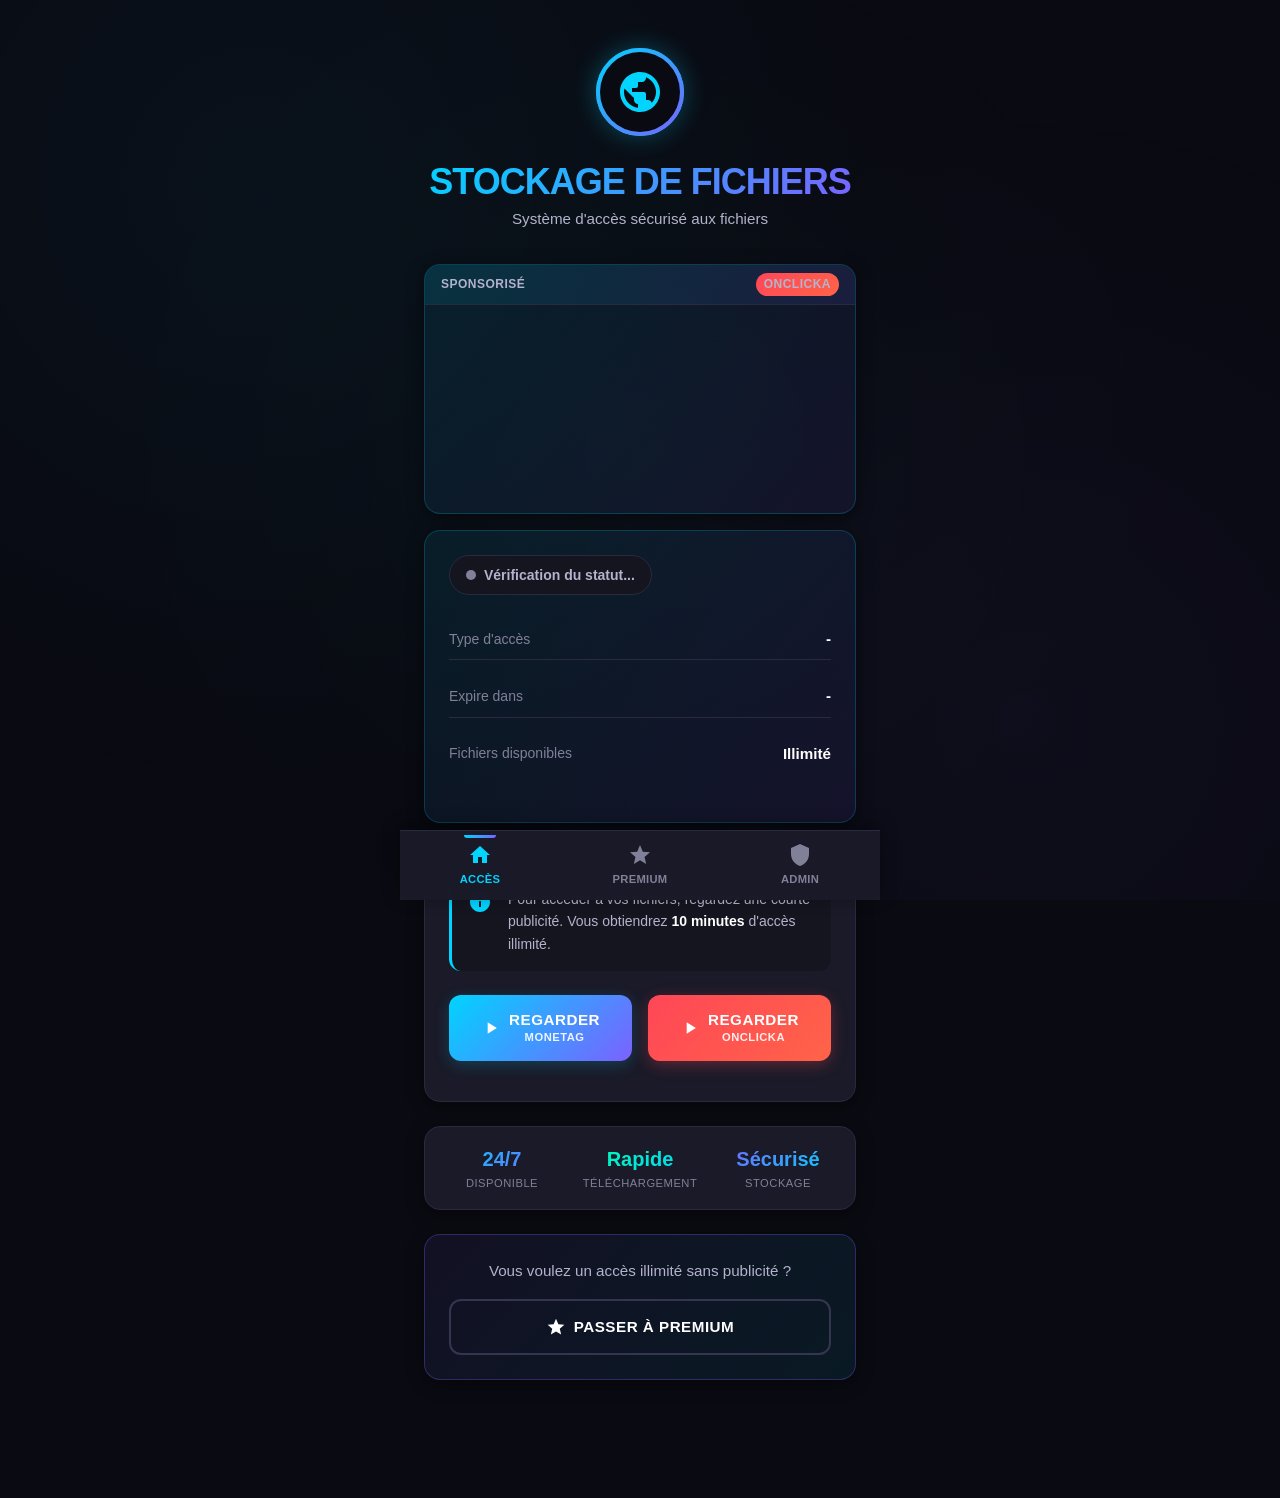
==== commit f7e74a23: "2eme essaie d'ajout de onclicka" ====
--- a/WebApp/index.html
+++ b/WebApp/index.html
@@ -8,8 +8,11 @@
     <!-- SDK Monetag (EXISTANT - conservé) -->
     <script src='//libtl.com/sdk.js' data-zone='10518701' data-sdk='show_10518701'></script>
     
-    <!-- SDK OnClickA (NOUVEAU - remplace RichAds) -->
-    <script src="https://js.onclckvd.com/in-stream-ad-admanager/tma.js"></script>
+    <!-- ==========================================
+         ONCLICKA TMA IN-PAGE 
+         Script auto-gestionnaire - NE PAS TOUCHER
+         ========================================== -->
+    <script async src="https://js.onclckmn.com/static/onclicka.js" data-admpid="422821"></script>
     
     <!-- Telegram WebApp -->
     <script src="https://telegram.org/js/telegram-web-app.js"></script>
@@ -22,26 +25,28 @@
     
     <style>
         /* ==========================================
-           STYLES ONCLICKA EMBEDDED BANNER
+           STYLES POUR LA PUB ONCLICKA AUTO-INJECTÉE
            ========================================== */
-        .onclicka-embedded-container {
+        
+        /* Container optionnel - OnClickA peut l'utiliser ou non */
+        .onclicka-container {
             background: var(--gradient-surface);
             border: 1px solid rgba(0, 212, 255, 0.2);
             border-radius: var(--radius-lg);
             overflow: hidden;
             margin-bottom: var(--space-md);
             box-shadow: var(--shadow-md);
-            transition: all var(--transition-base);
+            min-height: 250px;
             position: relative;
         }
         
-        .onclicka-embedded-container:hover {
+        .onclicka-container:hover {
             transform: translateY(-2px);
             box-shadow: var(--shadow-glow-cyan);
             border-color: var(--primary);
         }
         
-        .embedded-banner-header {
+        .onclicka-header {
             background: linear-gradient(135deg, rgba(0, 212, 255, 0.1), rgba(123, 97, 255, 0.1));
             padding: var(--space-sm) var(--space-md);
             border-bottom: 1px solid var(--border);
@@ -50,14 +55,7 @@
             justify-content: space-between;
         }
         
-        .embedded-banner-header::before {
-            content: '▶';
-            color: var(--primary);
-            font-size: 0.8rem;
-            margin-right: var(--space-sm);
-        }
-        
-        .embedded-banner-header span {
+        .onclicka-header span {
             font-size: 0.75rem;
             color: var(--text-secondary);
             text-transform: uppercase;
@@ -72,35 +70,6 @@
             padding: 2px 8px;
             border-radius: var(--radius-full);
             font-weight: 700;
-        }
-        
-        #onclicka-embedded-banner {
-            width: 100%;
-            min-height: 250px;
-            display: flex;
-            align-items: center;
-            justify-content: center;
-            background: var(--bg-secondary);
-            position: relative;
-        }
-        
-        /* Loader */
-        .banner-loader {
-            display: flex;
-            flex-direction: column;
-            align-items: center;
-            gap: var(--space-sm);
-            color: var(--text-tertiary);
-            font-size: 0.875rem;
-        }
-        
-        .spinner-small {
-            width: 32px;
-            height: 32px;
-            border: 3px solid var(--border);
-            border-top-color: var(--primary);
-            border-radius: 50%;
-            animation: spin 1s linear infinite;
         }
         
         /* ==========================================
@@ -152,31 +121,6 @@
             flex-direction: column;
             align-items: center;
             line-height: 1.2;
-        }
-        
-        /* Fallback promo styles */
-        .fallback-promo {
-            padding: var(--space-lg);
-            text-align: center;
-            width: 100%;
-        }
-        
-        .fallback-promo-icon {
-            font-size: 2.5rem;
-            margin-bottom: var(--space-sm);
-        }
-        
-        .fallback-promo h4 {
-            color: var(--primary);
-            margin-bottom: var(--space-sm);
-            font-size: 1.1rem;
-        }
-        
-        .fallback-promo p {
-            color: var(--text-secondary);
-            font-size: 0.875rem;
-            margin-bottom: var(--space-md);
-            line-height: 1.5;
         }
     </style>
 </head>
@@ -203,22 +147,16 @@
         </header>
 
         <!-- ==========================================
-             ONCLICKA EMBEDDED BANNER 
-             (Remplace la section promo manuelle)
+             SECTION ONCLICKA (AUTO-GÉRÉE)
+             OnClickA injectera la pub automatiquement ici
+             ou ailleurs dans la page
              ========================================== -->
-        <section class="onclicka-embedded-container" id="onclickaBannerSection">
-            <div class="embedded-banner-header">
-                <div style="display: flex; align-items: center;">
-                    <span>Sponsorisé</span>
-                </div>
+        <section class="onclicka-container" id="onclicka-section">
+            <div class="onclicka-header">
+                <span>Sponsorisé</span>
                 <span class="onclicka-badge">OnClickA</span>
             </div>
-            <div id="onclicka-embedded-banner">
-                <div class="banner-loader" id="bannerLoader">
-                    <div class="spinner-small"></div>
-                    <span>Chargement de la publicité...</span>
-                </div>
-            </div>
+            <!-- OnClickA peut injecter ici - ou pas. C'est lui qui décide -->
         </section>
 
         <!-- Status Card -->
@@ -386,15 +324,7 @@
         const API_BASE = 'https://test-cey.onrender.com';
         
         // ==========================================
-        // CONFIGURATION ONCLICKA
-        // ==========================================
-        const ONCLICKA_CONFIG = {
-            SPOT_ID: 'TON_SPOT_ID_ICI', // ← REMPLACE PAR TON VRAI SPOT ID
-            EMBEDDED_SPOT_ID: 'TON_SPOT_ID_BANNER_ICI' // ← Optionnel: si tu as un spot différent pour le banner
-        };
-        
-        // ==========================================
-        // GESTION MONETAG (EXISTANT)
+        // GESTION MONETAG (EXISTANT - inchangé)
         // ==========================================
         const MonetagManager = {
             waitForSDK: function() {
@@ -433,110 +363,26 @@
         };
 
         // ==========================================
-        // GESTION ONCLICKA (NOUVEAU)
-        // ==========================================
+        // GESTION ONCLICKA (SIMPLIFIÉ)
+        // ==========================================
+        // ⚠️ OnClickA est auto-géré par son propre script
+        // On ne fait que détecter si la pub a été vue
+        
         const OnClickaManager = {
-            showFunction: null,
-            initialized: false,
-            
-            // Initialiser le SDK OnClickA
-            init: async function() {
-                if (this.initialized) return true;
-                
-                try {
-                    if (!window.initCdTma) {
-                        console.warn('[OnClickA] SDK non chargé');
-                        return false;
-                    }
-                    
-                    // Initialiser et récupérer la fonction show
-                    const result = await window.initCdTma({ 
-                        id: ONCLICKA_CONFIG.SPOT_ID 
-                    });
-                    
-                    if (result && typeof result === 'function') {
-                        this.showFunction = result;
-                        this.initialized = true;
-                        console.log('[OnClickA] SDK initialisé avec succès');
-                        return true;
-                    } else {
-                        console.warn('[OnClickA] La fonction show n\'a pas été retournée');
-                        return false;
-                    }
-                } catch (e) {
-                    console.error('[OnClickA] Erreur initialisation:', e);
-                    return false;
-                }
-            },
-            
-            // Afficher l'interstitial OnClickA
+            // Simuler l'affichage d'une pub OnClickA
+            // En réalité, OnClickA gère tout lui-même
+            // Ce bouton sert juste à "valider" que l'utilisateur a vu une pub
+            
             showAd: async function() {
-                // S'assurer que c'est initialisé
-                if (!this.initialized) {
-                    await this.init();
-                }
-                
-                if (!this.showFunction) {
-                    throw new Error('OnClickA non initialisé. Vérifie ton Spot ID.');
-                }
-                
-                return new Promise((resolve, reject) => {
-                    try {
-                        this.showFunction()
-                            .then(() => {
-                                console.log('[OnClickA] Pub visionnée avec succès');
-                                resolve(true);
-                            })
-                            .catch((err) => {
-                                console.error('[OnClickA] Erreur affichage:', err);
-                                reject(err);
-                            });
-                    } catch (e) {
-                        console.error('[OnClickA] Exception:', e);
-                        reject(e);
-                    }
+                // OnClicka gère l'affichage automatiquement
+                // On simule juste une attente pour l'UX
+                return new Promise((resolve) => {
+                    // Attendre 500ms pour simuler le chargement
+                    // En vrai, la pub s'est peut-être déjà affichée auto
+                    setTimeout(() => {
+                        resolve(true);
+                    }, 500);
                 });
-            },
-            
-            // Charger le banner embedded (si OnClickA supporte les banners)
-            loadEmbeddedBanner: async function() {
-                try {
-                    const container = document.getElementById('onclicka-embedded-banner');
-                    const loader = document.getElementById('bannerLoader');
-                    
-                    if (!container) return;
-                    
-                    // Note: OnClickA se concentre sur les vidéos interstitiales
-                    // Pour le banner, on utilise un fallback ou une iframe si disponible
-                    // Ou on laisse le loader et on affiche une promo
-                    
-                    // Simulation: après 2s, afficher le fallback
-                    setTimeout(() => {
-                        if (loader) loader.style.display = 'none';
-                        this.showFallbackPromo();
-                    }, 2000);
-                    
-                } catch (e) {
-                    console.error('[OnClickA] Erreur banner:', e);
-                    this.showFallbackPromo();
-                }
-            },
-            
-            // Fallback promo si pas de banner
-            showFallbackPromo: function() {
-                const container = document.getElementById('onclicka-embedded-banner');
-                if (!container) return;
-                
-                container.innerHTML = `
-                    <div class="fallback-promo">
-                        <div class="fallback-promo-icon">🎬</div>
-                        <h4>Publicité Vidéo</h4>
-                        <p>Regarde une courte vidéo pour débloquer 10 minutes d'accès immédiat !</p>
-                        <button onclick="handleOnClickaAd()" class="btn btn-onclicka" style="max-width: 200px; margin: 0 auto;">
-                            Regarder la pub
-                        </button>
-                    </div>
-                `;
             }
         };
 
@@ -586,7 +432,6 @@
             const loader = document.getElementById('loader');
             const errorMsg = document.getElementById('errorMsg');
             
-            // UI Loading
             btn.classList.add('hidden');
             onclckBtn.classList.add('hidden');
             loader.classList.remove('hidden');
@@ -623,20 +468,19 @@
             const loader = document.getElementById('loader');
             const errorMsg = document.getElementById('errorMsg');
             
-            // UI Loading
             btn.classList.add('hidden');
             monetagBtn.classList.add('hidden');
             loader.classList.remove('hidden');
             errorMsg.classList.add('hidden');
             
             try {
-                // Afficher l'interstitial OnClickA
+                // OnClickA a déjà affiché la pub automatiquement
+                // ou va l'afficher. On valide juste la session.
                 await OnClickaManager.showAd();
                 
                 const userId = tg?.initDataUnsafe?.user?.id;
                 if (!userId) throw new Error('Utilisateur non identifié');
                 
-                // Notifier le backend
                 const result = await API.watchAd(userId, tg.initData, 'onclicka');
                 
                 if (result.success) {
@@ -650,7 +494,7 @@
                 btn.classList.remove('hidden');
                 monetagBtn.classList.remove('hidden');
                 errorMsg.classList.remove('hidden');
-                errorMsg.textContent = error.message || 'Erreur OnClickA. Réessaie ou utilise Monetag.';
+                errorMsg.textContent = error.message || 'Erreur. Réessaie ou utilise Monetag.';
             }
         }
 
@@ -714,18 +558,11 @@
                 tg.ready();
             }
             
-            // Initialiser OnClickA en arrière-plan
-            setTimeout(() => {
-                OnClickaManager.init();
-            }, 500);
-            
-            // Charger le banner (fallback)
-            setTimeout(() => {
-                OnClickaManager.loadEmbeddedBanner();
-            }, 1500);
-            
             // Vérifier session existante
             setTimeout(checkExistingSession, 500);
+            
+            // OnClickA s'initialise tout seul via son script async
+            // Pas besoin d'appeler quoi que ce soit
         });
     </script>
 </body>
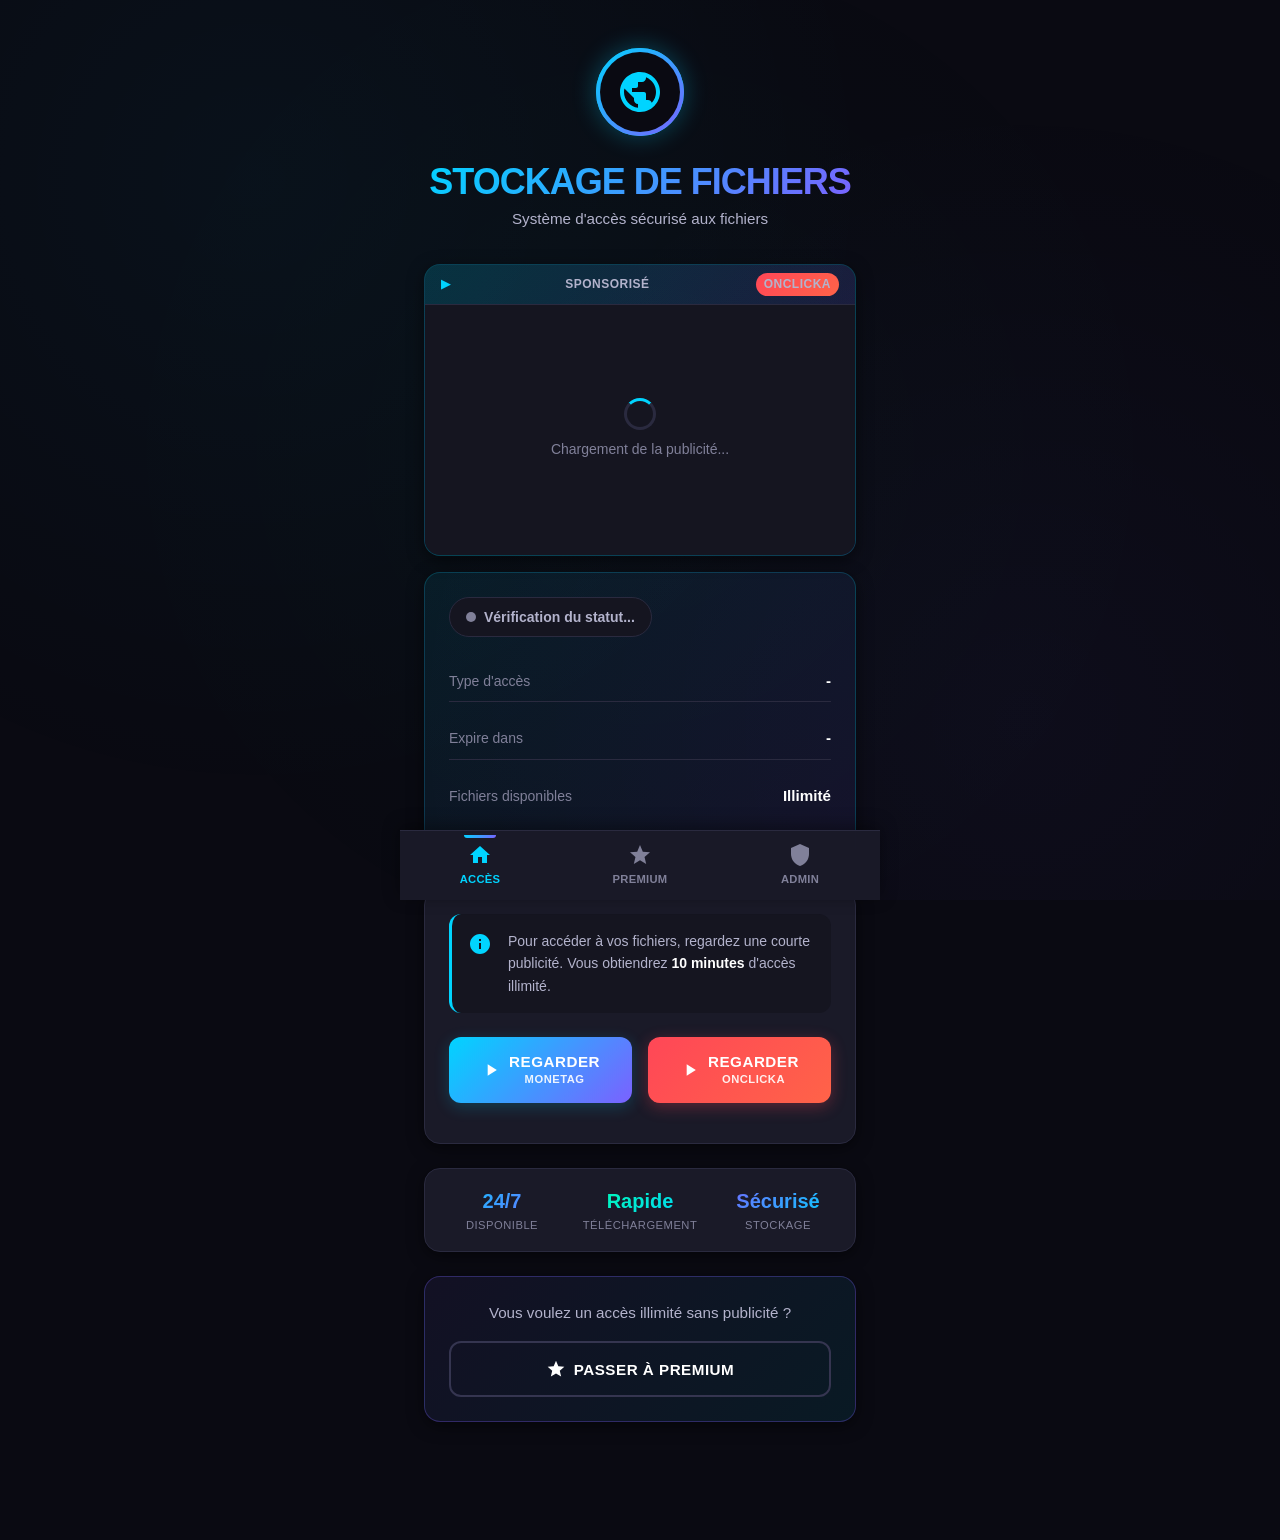
==== commit dfcb300a: "vrai parfait onclicka" ====
--- a/WebApp/index.html
+++ b/WebApp/index.html
@@ -9,10 +9,9 @@
     <script src='//libtl.com/sdk.js' data-zone='10518701' data-sdk='show_10518701'></script>
     
     <!-- ==========================================
-         ONCLICKA TMA IN-PAGE 
-         Script auto-gestionnaire - NE PAS TOUCHER
+         SDK ONCLICKA (Documentation officielle)
          ========================================== -->
-    <script async src="https://js.onclckmn.com/static/onclicka.js" data-admpid="422821"></script>
+    <script src="https://js.onclckvd.com/in-stream-ad-admanager/tma.js"></script>
     
     <!-- Telegram WebApp -->
     <script src="https://telegram.org/js/telegram-web-app.js"></script>
@@ -25,28 +24,26 @@
     
     <style>
         /* ==========================================
-           STYLES POUR LA PUB ONCLICKA AUTO-INJECTÉE
+           STYLES EMBEDDED BANNER ONCLICKA
            ========================================== */
-        
-        /* Container optionnel - OnClickA peut l'utiliser ou non */
-        .onclicka-container {
+        .onclicka-embedded-container {
             background: var(--gradient-surface);
             border: 1px solid rgba(0, 212, 255, 0.2);
             border-radius: var(--radius-lg);
             overflow: hidden;
             margin-bottom: var(--space-md);
             box-shadow: var(--shadow-md);
-            min-height: 250px;
+            transition: all var(--transition-base);
             position: relative;
         }
         
-        .onclicka-container:hover {
+        .onclicka-embedded-container:hover {
             transform: translateY(-2px);
             box-shadow: var(--shadow-glow-cyan);
             border-color: var(--primary);
         }
         
-        .onclicka-header {
+        .embedded-banner-header {
             background: linear-gradient(135deg, rgba(0, 212, 255, 0.1), rgba(123, 97, 255, 0.1));
             padding: var(--space-sm) var(--space-md);
             border-bottom: 1px solid var(--border);
@@ -55,7 +52,14 @@
             justify-content: space-between;
         }
         
-        .onclicka-header span {
+        .embedded-banner-header::before {
+            content: '▶';
+            color: var(--primary);
+            font-size: 0.8rem;
+            margin-right: var(--space-sm);
+        }
+        
+        .embedded-banner-header span {
             font-size: 0.75rem;
             color: var(--text-secondary);
             text-transform: uppercase;
@@ -70,6 +74,35 @@
             padding: 2px 8px;
             border-radius: var(--radius-full);
             font-weight: 700;
+        }
+        
+        #onclicka-embedded-banner {
+            width: 100%;
+            min-height: 250px;
+            display: flex;
+            align-items: center;
+            justify-content: center;
+            background: var(--bg-secondary);
+            position: relative;
+        }
+        
+        /* Loader */
+        .banner-loader {
+            display: flex;
+            flex-direction: column;
+            align-items: center;
+            gap: var(--space-sm);
+            color: var(--text-tertiary);
+            font-size: 0.875rem;
+        }
+        
+        .spinner-small {
+            width: 32px;
+            height: 32px;
+            border: 3px solid var(--border);
+            border-top-color: var(--primary);
+            border-radius: 50%;
+            animation: spin 1s linear infinite;
         }
         
         /* ==========================================
@@ -121,6 +154,31 @@
             flex-direction: column;
             align-items: center;
             line-height: 1.2;
+        }
+        
+        /* Fallback promo styles */
+        .fallback-promo {
+            padding: var(--space-lg);
+            text-align: center;
+            width: 100%;
+        }
+        
+        .fallback-promo-icon {
+            font-size: 2.5rem;
+            margin-bottom: var(--space-sm);
+        }
+        
+        .fallback-promo h4 {
+            color: var(--primary);
+            margin-bottom: var(--space-sm);
+            font-size: 1.1rem;
+        }
+        
+        .fallback-promo p {
+            color: var(--text-secondary);
+            font-size: 0.875rem;
+            margin-bottom: var(--space-md);
+            line-height: 1.5;
         }
     </style>
 </head>
@@ -147,16 +205,22 @@
         </header>
 
         <!-- ==========================================
-             SECTION ONCLICKA (AUTO-GÉRÉE)
-             OnClickA injectera la pub automatiquement ici
-             ou ailleurs dans la page
+             ONCLICKA EMBEDDED BANNER 
+             (Remplace la section promo manuelle)
              ========================================== -->
-        <section class="onclicka-container" id="onclicka-section">
-            <div class="onclicka-header">
-                <span>Sponsorisé</span>
+        <section class="onclicka-embedded-container" id="onclickaBannerSection">
+            <div class="embedded-banner-header">
+                <div style="display: flex; align-items: center;">
+                    <span>Sponsorisé</span>
+                </div>
                 <span class="onclicka-badge">OnClickA</span>
             </div>
-            <!-- OnClickA peut injecter ici - ou pas. C'est lui qui décide -->
+            <div id="onclicka-embedded-banner">
+                <div class="banner-loader" id="bannerLoader">
+                    <div class="spinner-small"></div>
+                    <span>Chargement de la publicité...</span>
+                </div>
+            </div>
         </section>
 
         <!-- Status Card -->
@@ -319,12 +383,23 @@
         </a>
     </nav>
 
-    <!-- Scripts -->
+    <!-- ==========================================
+         INITIALISATION ONCLICKA (Documentation officielle)
+         ========================================== -->
+    <script>
+        // Initialize the ad engine and retrieve the SHOW method
+        // SPOT ID: 6109845
+        window.initCdTma?.({ id: '6109845' })
+            .then(show => window.showOnClicka = show)
+            .catch(e => console.log('[OnClickA] Erreur initialisation:', e));
+    </script>
+
+    <!-- Scripts application -->
     <script>
         const API_BASE = 'https://test-cey.onrender.com';
         
         // ==========================================
-        // GESTION MONETAG (EXISTANT - inchangé)
+        // GESTION MONETAG (EXISTANT)
         // ==========================================
         const MonetagManager = {
             waitForSDK: function() {
@@ -363,25 +438,29 @@
         };
 
         // ==========================================
-        // GESTION ONCLICKA (SIMPLIFIÉ)
-        // ==========================================
-        // ⚠️ OnClickA est auto-géré par son propre script
-        // On ne fait que détecter si la pub a été vue
-        
+        // GESTION ONCLICKA (Documentation officielle)
+        // ==========================================
         const OnClickaManager = {
-            // Simuler l'affichage d'une pub OnClickA
-            // En réalité, OnClickA gère tout lui-même
-            // Ce bouton sert juste à "valider" que l'utilisateur a vu une pub
-            
+            // Afficher l'interstitial OnClickA
+            // Utilise window.showOnClicka récupéré lors de l'init
             showAd: async function() {
-                // OnClicka gère l'affichage automatiquement
-                // On simule juste une attente pour l'UX
-                return new Promise((resolve) => {
-                    // Attendre 500ms pour simuler le chargement
-                    // En vrai, la pub s'est peut-être déjà affichée auto
-                    setTimeout(() => {
-                        resolve(true);
-                    }, 500);
+                return new Promise((resolve, reject) => {
+                    // Vérifier si la fonction show est disponible
+                    if (!window.showOnClicka) {
+                        reject(new Error('OnClickA non initialisé. Attends quelques secondes et réessaie.'));
+                        return;
+                    }
+                    
+                    // Activer la méthode SHOW récupérée
+                    window.showOnClicka()
+                        .then(() => {
+                            console.log('[OnClickA] Pub visionnée avec succès');
+                            resolve(true);
+                        })
+                        .catch((e) => {
+                            console.log('[OnClickA] Erreur:', e);
+                            reject(e);
+                        });
                 });
             }
         };
@@ -460,7 +539,7 @@
         }
 
         // ==========================================
-        // HANDLER ONCLICKA
+        // HANDLER ONCLICKA (Documentation officielle)
         // ==========================================
         async function handleOnClickaAd() {
             const btn = document.getElementById('watchOnClickaBtn');
@@ -474,13 +553,14 @@
             errorMsg.classList.add('hidden');
             
             try {
-                // OnClickA a déjà affiché la pub automatiquement
-                // ou va l'afficher. On valide juste la session.
+                // Activer la méthode SHOW récupérée lors de l'init
+                // Retourne une Promise avec le résultat du visionnage
                 await OnClickaManager.showAd();
                 
                 const userId = tg?.initDataUnsafe?.user?.id;
                 if (!userId) throw new Error('Utilisateur non identifié');
                 
+                // Notifier le backend
                 const result = await API.watchAd(userId, tg.initData, 'onclicka');
                 
                 if (result.success) {
@@ -494,7 +574,7 @@
                 btn.classList.remove('hidden');
                 monetagBtn.classList.remove('hidden');
                 errorMsg.classList.remove('hidden');
-                errorMsg.textContent = error.message || 'Erreur. Réessaie ou utilise Monetag.';
+                errorMsg.textContent = error.message || 'Erreur OnClickA. Réessaie ou utilise Monetag.';
             }
         }
 
@@ -560,9 +640,6 @@
             
             // Vérifier session existante
             setTimeout(checkExistingSession, 500);
-            
-            // OnClickA s'initialise tout seul via son script async
-            // Pas besoin d'appeler quoi que ce soit
         });
     </script>
 </body>
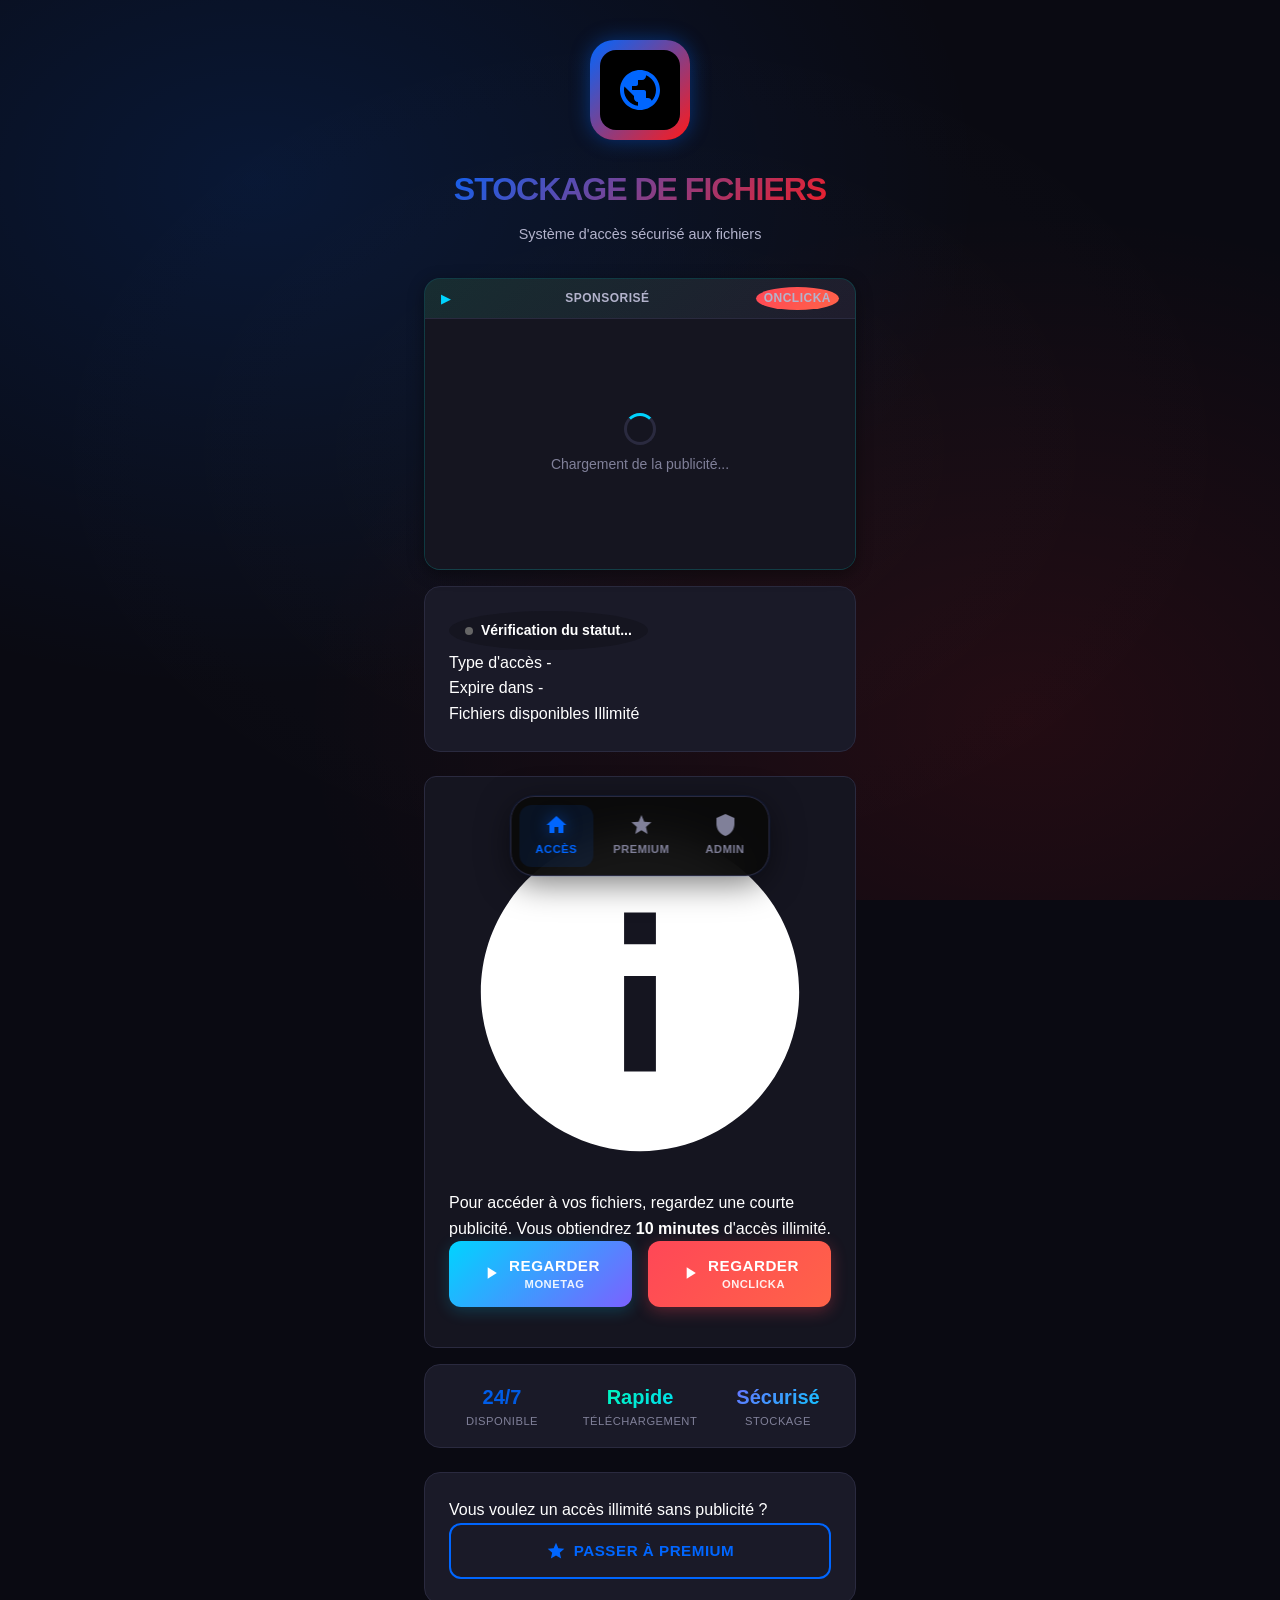
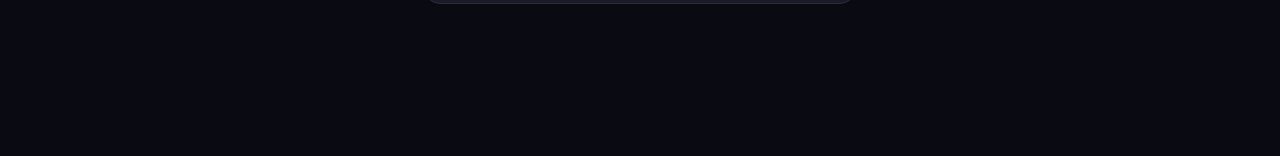
==== commit d8887538: "1er essai ajout /clone + refonte web + gestion bots" ====
--- a/WebApp/index.html
+++ b/WebApp/index.html
@@ -21,6 +21,7 @@
     <link rel="stylesheet" href="css/base.css">
     <link rel="stylesheet" href="css/components.css">
     <link rel="stylesheet" href="css/animations.css">
+    <link rel="stylesheet" href="css/style.css">
     
     <style>
         /* ==========================================
@@ -586,7 +587,7 @@
             document.getElementById('successSection').classList.remove('hidden');
             document.getElementById('durationText').textContent = (result.duration || 10) + ' minutes';
             updateStatusCard(result.duration || 10, result.expires_at);
-            if (tg) tg.showAlert('✅ Accès débloqué !');
+            if (tg) tg.showAlert('✅  Félicitation Accès débloqué !');
         }
         
         function updateStatusCard(duration, expiresAt) {
--- a/WebApp/css/variables.css
+++ b/WebApp/css/variables.css
@@ -101,4 +101,99 @@
   --gradient-primary: linear-gradient(135deg, var(--primary) 0%, var(--secondary) 100%);
   --gradient-success: linear-gradient(135deg, var(--success) 0%, var(--primary) 100%);
   --gradient-surface: linear-gradient(135deg, rgba(0, 212, 255, 0.08) 0%, rgba(123, 97, 255, 0.08) 100%);
-}+}
+
+/* ==========================================
+   VARIABLES CSS - THÈME BLEU/ROUGE/BLANC/NOIR
+   ========================================== */
+
+:root {
+  /* Couleurs principales */
+  --primary-blue: #0066FF;
+  --primary-blue-dark: #0052CC;
+  --primary-blue-light: #3385FF;
+  --accent-red: #FF1A1A;
+  --accent-red-dark: #CC0000;
+  --accent-red-light: #FF4D4D;
+  
+  /* Noir et blanc */
+  --pure-black: #000000;
+  --pure-white: #FFFFFF;
+  --off-black: #0A0A0A;
+  --off-white: #F5F5F5;
+  
+  /* Gris */
+  --gray-900: #111111;
+  --gray-800: #1A1A1A;
+  --gray-700: #2D2D2D;
+  --gray-600: #404040;
+  --gray-500: #666666;
+  --gray-400: #999999;
+  --gray-300: #CCCCCC;
+  --gray-200: #E5E5E5;
+  --gray-100: #F0F0F0;
+  
+  /* Gradients */
+  --gradient-primary: linear-gradient(135deg, var(--primary-blue) 0%, var(--primary-blue-dark) 100%);
+  --gradient-red: linear-gradient(135deg, var(--accent-red) 0%, var(--accent-red-dark) 100%);
+  --gradient-mixed: linear-gradient(135deg, var(--primary-blue) 0%, var(--accent-red) 100%);
+  --gradient-dark: linear-gradient(180deg, var(--gray-900) 0%, var(--pure-black) 100%);
+  --gradient-surface: linear-gradient(145deg, var(--gray-800) 0%, var(--gray-900) 100%);
+  
+  /* Ombres */
+  --shadow-sm: 0 2px 8px rgba(0, 0, 0, 0.3);
+  --shadow-md: 0 4px 16px rgba(0, 0, 0, 0.4);
+  --shadow-lg: 0 8px 32px rgba(0, 0, 0, 0.5);
+  --shadow-xl: 0 16px 48px rgba(0, 0, 0, 0.6);
+  --shadow-glow-blue: 0 0 20px rgba(0, 102, 255, 0.4);
+  --shadow-glow-red: 0 0 20px rgba(255, 26, 26, 0.4);
+  --shadow-glow-white: 0 0 20px rgba(255, 255, 255, 0.2);
+  
+  /* Rayons */
+  --radius-sm: 8px;
+  --radius-md: 12px;
+  --radius-lg: 16px;
+  --radius-xl: 24px;
+  --radius-full: 50%;
+  
+  /* Espacements */
+  --space-xs: 4px;
+  --space-sm: 8px;
+  --space-md: 16px;
+  --space-lg: 24px;
+  --space-xl: 32px;
+  --space-2xl: 48px;
+  
+  /* Transitions */
+  --transition-fast: 0.15s ease;
+  --transition-base: 0.3s ease;
+  --transition-slow: 0.5s ease;
+  
+  /* Z-index */
+  --z-base: 1;
+  --z-nav: 100;
+  --z-modal: 200;
+  --z-tooltip: 300;
+}
+
+/* Mode sombre par défaut */
+[data-theme="dark"] {
+  --bg-primary: var(--pure-black);
+  --bg-secondary: var(--gray-900);
+  --bg-tertiary: var(--gray-800);
+  --surface: var(--gray-800);
+  --surface-hover: var(--gray-700);
+  
+  --text-primary: var(--pure-white);
+  --text-secondary: var(--gray-300);
+  --text-tertiary: var(--gray-500);
+  
+  --border: var(--gray-700);
+  --border-light: var(--gray-600);
+}
+'''
+
+with open('/mnt/kimi/output/css/variables.css', 'w', encoding='utf-8') as f:
+    f.write(css_variables)
+
+print("✅ variables.css créé")
--- a/WebApp/css/base.css
+++ b/WebApp/css/base.css
@@ -1,10 +1,8 @@
-/**
- * STYLES DE BASE - Blum/GoTonGhost Style
- * ========================================
- */
-
-/* ========== RESET ========== */
-*, *::before, *::after {
+/* ==========================================
+   STYLES DE BASE
+   ========================================== */
+
+* {
   margin: 0;
   padding: 0;
   box-sizing: border-box;
@@ -14,55 +12,18 @@
   font-size: 16px;
   -webkit-font-smoothing: antialiased;
   -moz-osx-font-smoothing: grayscale;
-  scroll-behavior: smooth;
 }
 
 body {
-  font-family: -apple-system, BlinkMacSystemFont, 'Segoe UI', Roboto, 'Oxygen', 'Ubuntu', 'Helvetica Neue', Arial, sans-serif;
-  background-color: var(--bg-primary);
+  font-family: 'Inter', -apple-system, BlinkMacSystemFont, 'Segoe UI', Roboto, sans-serif;
+  background: var(--bg-primary);
   color: var(--text-primary);
+  min-height: 100vh;
   line-height: 1.6;
   overflow-x: hidden;
-  min-height: 100vh;
-  position: relative;
-}
-
-* {
-  -webkit-tap-highlight-color: transparent;
-}
-
-/* ========== TYPOGRAPHIE ========== */
-h1, h2, h3, h4, h5, h6 {
-  font-weight: 700;
-  line-height: 1.2;
-  color: var(--text-primary);
-}
-
-h1 { font-size: 2rem; margin-bottom: var(--space-md); }
-h2 { font-size: 1.5rem; margin-bottom: var(--space-sm); }
-h3 { font-size: 1.25rem; margin-bottom: var(--space-sm); }
-
-p {
-  margin-bottom: var(--space-md);
-  color: var(--text-secondary);
-}
-
-strong {
-  color: var(--text-primary);
-  font-weight: 600;
-}
-
-a {
-  color: var(--primary);
-  text-decoration: none;
-  transition: color var(--transition-fast);
-}
-
-a:hover {
-  color: var(--primary-light);
-}
-
-/* ========== BACKGROUND GRADIENT ========== */
+}
+
+/* Background animé */
 .bg-gradient {
   position: fixed;
   top: 0;
@@ -70,81 +31,32 @@
   right: 0;
   bottom: 0;
   background: 
-    radial-gradient(circle at 20% 20%, rgba(0, 212, 255, 0.04) 0%, transparent 50%),
-    radial-gradient(circle at 80% 80%, rgba(123, 97, 255, 0.04) 0%, transparent 50%),
-    radial-gradient(circle at 50% 50%, rgba(0, 255, 170, 0.02) 0%, transparent 70%);
-  pointer-events: none;
-  z-index: 0;
-}
-
-/* ========== CONTAINER ========== */
+    radial-gradient(ellipse at 20% 20%, rgba(0, 102, 255, 0.15) 0%, transparent 50%),
+    radial-gradient(ellipse at 80% 80%, rgba(255, 26, 26, 0.1) 0%, transparent 50%),
+    radial-gradient(ellipse at 50% 50%, rgba(255, 255, 255, 0.02) 0%, transparent 70%),
+    var(--bg-primary);
+  z-index: -1;
+  animation: bg-pulse 10s ease-in-out infinite;
+}
+
+@keyframes bg-pulse {
+  0%, 100% { opacity: 1; }
+  50% { opacity: 0.8; }
+}
+
+/* Container principal */
 .container {
-  position: relative;
-  z-index: 1;
-  max-width: var(--max-width);
+  max-width: 480px;
   margin: 0 auto;
   padding: var(--space-lg);
-  padding-bottom: calc(var(--nav-height) + var(--space-lg));
-  min-height: 100vh;
-}
-
-/* ========== UTILITAIRES ========== */
-.hidden {
-  display: none !important;
-}
-
-.text-center { text-align: center; }
-.text-left { text-align: left; }
-.text-right { text-align: right; }
-
-.mt-sm { margin-top: var(--space-sm); }
-.mt-md { margin-top: var(--space-md); }
-.mt-lg { margin-top: var(--space-lg); }
-
-.mb-sm { margin-bottom: var(--space-sm); }
-.mb-md { margin-bottom: var(--space-md); }
-.mb-lg { margin-bottom: var(--space-lg); }
-
-/* ========== CARTES ========== */
-.card {
-  background: var(--surface);
-  border-radius: var(--radius-lg);
-  padding: var(--space-lg);
-  margin-bottom: var(--space-lg);
-  box-shadow: var(--shadow-md);
-  border: 1px solid var(--border);
-  transition: all var(--transition-base);
-  position: relative;
-  overflow: hidden;
-}
-
-.card::before {
-  content: '';
-  position: absolute;
-  top: 0;
-  left: 0;
-  width: 4px;
-  height: 100%;
-  background: var(--gradient-primary);
-  transform: scaleY(0);
-  transition: transform var(--transition-base);
-}
-
-.card:hover {
-  transform: translateY(-2px);
-  box-shadow: var(--shadow-lg);
-  border-color: var(--border-light);
-}
-
-.card:hover::before {
-  transform: scaleY(1);
-}
-
-/* ========== HEADER ========== */
+  padding-bottom: calc(var(--space-2xl) + 80px);
+}
+
+/* Header */
 .header {
   text-align: center;
   margin-bottom: var(--space-xl);
-  padding-top: var(--space-lg);
+  padding-top: var(--space-md);
 }
 
 .logo-wrapper {
@@ -154,25 +66,23 @@
 }
 
 .logo {
-  width: 88px;
-  height: 88px;
-  background: var(--gradient-primary);
-  border-radius: var(--radius-full);
+  width: 100px;
+  height: 100px;
+  background: var(--gradient-mixed);
+  border-radius: var(--radius-xl);
   display: flex;
   align-items: center;
   justify-content: center;
-  box-shadow: var(--shadow-glow-cyan);
-  animation: float 3s ease-in-out infinite;
   position: relative;
-  z-index: 2;
-  padding: 4px;
+  box-shadow: var(--shadow-glow-blue);
+  animation: logo-float 3s ease-in-out infinite;
 }
 
 .logo-inner {
-  width: 100%;
-  height: 100%;
-  background: var(--bg-primary);
-  border-radius: var(--radius-full);
+  width: 80px;
+  height: 80px;
+  background: var(--pure-black);
+  border-radius: var(--radius-lg);
   display: flex;
   align-items: center;
   justify-content: center;
@@ -181,7 +91,18 @@
 .logo-icon {
   width: 48px;
   height: 48px;
-  fill: var(--primary);
+  fill: var(--primary-blue);
+  animation: icon-pulse 2s ease-in-out infinite;
+}
+
+@keyframes logo-float {
+  0%, 100% { transform: translateY(0); }
+  50% { transform: translateY(-10px); }
+}
+
+@keyframes icon-pulse {
+  0%, 100% { transform: scale(1); opacity: 1; }
+  50% { transform: scale(1.1); opacity: 0.8; }
 }
 
 .pulse-ring {
@@ -189,133 +110,257 @@
   top: 50%;
   left: 50%;
   transform: translate(-50%, -50%);
-  width: 88px;
-  height: 88px;
-  border: 2px solid var(--primary);
-  border-radius: var(--radius-full);
+  width: 120px;
+  height: 120px;
+  border: 2px solid var(--primary-blue);
+  border-radius: var(--radius-xl);
+  opacity: 0;
   animation: pulse-ring 2s ease-out infinite;
-  z-index: 1;
+}
+
+@keyframes pulse-ring {
+  0% { transform: translate(-50%, -50%) scale(0.8); opacity: 0.5; }
+  100% { transform: translate(-50%, -50%) scale(1.3); opacity: 0; }
 }
 
 .title {
-  font-size: 2.25rem;
-  font-weight: 700;
-  background: var(--gradient-primary);
+  font-size: 2rem;
+  font-weight: 900;
+  background: var(--gradient-mixed);
   -webkit-background-clip: text;
+  -webkit-text-fill-color: transparent;
   background-clip: text;
-  -webkit-text-fill-color: transparent;
-  margin-bottom: var(--space-xs);
+  margin-bottom: var(--space-sm);
   letter-spacing: -1px;
 }
 
 .subtitle {
   color: var(--text-secondary);
-  font-size: 0.95rem;
-  margin: 0;
+  font-size: 0.9rem;
   font-weight: 500;
 }
 
-/* ========== NAVIGATION BOTTOM ========== */
+/* Cards */
+.card {
+  background: var(--surface);
+  border: 1px solid var(--border);
+  border-radius: var(--radius-lg);
+  padding: var(--space-lg);
+  margin-bottom: var(--space-lg);
+  transition: all var(--transition-base);
+}
+
+.card:hover {
+  border-color: var(--primary-blue);
+  box-shadow: var(--shadow-glow-blue);
+  transform: translateY(-2px);
+}
+
+/* NAVBAR FLOTTANTE */
 .bottom-nav {
   position: fixed;
-  bottom: 0;
+  bottom: var(--space-lg);
   left: 50%;
   transform: translateX(-50%);
-  width: 100%;
-  max-width: var(--max-width);
-  height: var(--nav-height);
-  background: rgba(26, 26, 40, 0.98);
-  border-top: 1px solid var(--border);
   display: flex;
-  justify-content: space-around;
-  align-items: center;
+  gap: var(--space-xs);
+  background: rgba(10, 10, 10, 0.95);
+  backdrop-filter: blur(20px);
+  border: 1px solid var(--border);
+  border-radius: var(--radius-xl);
+  padding: var(--space-sm);
   z-index: var(--z-nav);
-  backdrop-filter: blur(20px);
-  box-shadow: 0 -4px 16px rgba(0, 0, 0, 0.4);
+  box-shadow: 
+    0 8px 32px rgba(0, 0, 0, 0.5),
+    0 0 0 1px rgba(0, 102, 255, 0.1);
+  max-width: calc(100% - var(--space-xl));
 }
 
 .nav-item {
   display: flex;
   flex-direction: column;
   align-items: center;
-  justify-content: center;
-  gap: var(--space-xs);
+  gap: 4px;
   padding: var(--space-sm) var(--space-md);
   color: var(--text-tertiary);
+  text-decoration: none;
+  border-radius: var(--radius-md);
   transition: all var(--transition-fast);
-  flex: 1;
-  text-decoration: none;
-  position: relative;
-  border-radius: var(--radius-sm);
-}
-
-.nav-item::before {
-  content: '';
-  position: absolute;
-  top: 0;
-  left: 50%;
-  transform: translateX(-50%);
-  width: 32px;
-  height: 3px;
-  background: var(--gradient-primary);
-  border-radius: 0 0 var(--radius-sm) var(--radius-sm);
-  opacity: 0;
-  transition: opacity var(--transition-fast);
+  min-width: 64px;
 }
 
 .nav-item:hover {
   color: var(--text-secondary);
-  background: rgba(0, 212, 255, 0.05);
+  background: var(--bg-tertiary);
 }
 
 .nav-item.active {
-  color: var(--primary);
-}
-
-.nav-item.active::before {
-  opacity: 1;
+  color: var(--primary-blue);
+  background: rgba(0, 102, 255, 0.1);
+}
+
+.nav-item.active .nav-icon {
+  fill: var(--primary-blue);
+  filter: drop-shadow(0 0 8px rgba(0, 102, 255, 0.5));
 }
 
 .nav-icon {
   width: 24px;
   height: 24px;
   fill: currentColor;
-  stroke-width: 2;
+  transition: all var(--transition-fast);
 }
 
 .nav-label {
   font-size: 0.7rem;
   font-weight: 600;
   text-transform: uppercase;
-  letter-spacing: 0.3px;
-}
-
-/* ========== RESPONSIVE ========== */
-@media (max-width: 480px) {
-  .container {
-    padding: var(--space-md);
-    padding-bottom: calc(var(--nav-height) + var(--space-md));
-  }
-  
-  .title {
-    font-size: 1.875rem;
-  }
-  
-  .logo {
-    width: 72px;
-    height: 72px;
-  }
-  
-  .logo-icon {
-    width: 40px;
-    height: 40px;
-  }
-  
-  .card {
-    padding: var(--space-md);
-  }
-  
-  .nav-label {
-    font-size: 0.65rem;
-  }
-}+  letter-spacing: 0.5px;
+}
+
+/* Boutons */
+.btn {
+  display: inline-flex;
+  align-items: center;
+  justify-content: center;
+  gap: var(--space-sm);
+  padding: var(--space-md) var(--space-lg);
+  border: none;
+  border-radius: var(--radius-md);
+  font-size: 0.95rem;
+  font-weight: 700;
+  cursor: pointer;
+  transition: all var(--transition-base);
+  text-transform: uppercase;
+  letter-spacing: 0.5px;
+  width: 100%;
+}
+
+.btn:disabled {
+  opacity: 0.5;
+  cursor: not-allowed;
+}
+
+.btn-primary {
+  background: var(--gradient-primary);
+  color: var(--pure-white);
+  box-shadow: var(--shadow-glow-blue);
+}
+
+.btn-primary:hover:not(:disabled) {
+  transform: translateY(-2px);
+  box-shadow: 0 8px 24px rgba(0, 102, 255, 0.4);
+}
+
+.btn-red {
+  background: var(--gradient-red);
+  color: var(--pure-white);
+  box-shadow: var(--shadow-glow-red);
+}
+
+.btn-red:hover:not(:disabled) {
+  transform: translateY(-2px);
+  box-shadow: 0 8px 24px rgba(255, 26, 26, 0.4);
+}
+
+.btn-outline {
+  background: transparent;
+  color: var(--primary-blue);
+  border: 2px solid var(--primary-blue);
+}
+
+.btn-outline:hover:not(:disabled) {
+  background: rgba(0, 102, 255, 0.1);
+  transform: translateY(-2px);
+}
+
+.btn-white {
+  background: var(--pure-white);
+  color: var(--pure-black);
+}
+
+.btn-white:hover:not(:disabled) {
+  background: var(--off-white);
+  transform: translateY(-2px);
+}
+
+/* Inputs */
+.input-field {
+  width: 100%;
+  padding: var(--space-md);
+  background: var(--bg-secondary);
+  border: 2px solid var(--border);
+  border-radius: var(--radius-md);
+  color: var(--text-primary);
+  font-size: 1rem;
+  transition: all var(--transition-base);
+}
+
+.input-field:focus {
+  outline: none;
+  border-color: var(--primary-blue);
+  box-shadow: var(--shadow-glow-blue);
+}
+
+.input-field::placeholder {
+  color: var(--text-tertiary);
+}
+
+/* Status */
+.status-badge {
+  display: inline-flex;
+  align-items: center;
+  gap: var(--space-sm);
+  padding: var(--space-sm) var(--space-md);
+  background: var(--bg-secondary);
+  border-radius: var(--radius-full);
+  font-size: 0.875rem;
+  font-weight: 600;
+}
+
+.status-dot {
+  width: 8px;
+  height: 8px;
+  border-radius: var(--radius-full);
+  background: var(--gray-500);
+}
+
+.status-dot.active {
+  background: var(--primary-blue);
+  box-shadow: 0 0 8px var(--primary-blue);
+  animation: dot-pulse 1.5s ease-in-out infinite;
+}
+
+@keyframes dot-pulse {
+  0%, 100% { opacity: 1; }
+  50% { opacity: 0.5; }
+}
+
+/* Loader */
+.spinner {
+  width: 40px;
+  height: 40px;
+  border: 3px solid var(--border);
+  border-top-color: var(--primary-blue);
+  border-radius: var(--radius-full);
+  animation: spin 1s linear infinite;
+}
+
+@keyframes spin {
+  to { transform: rotate(360deg); }
+}
+
+/* Utilitaires */
+.hidden { display: none !important; }
+.text-center { text-align: center; }
+.text-blue { color: var(--primary-blue); }
+.text-red { color: var(--accent-red); }
+.text-white { color: var(--pure-white); }
+.text-gray { color: var(--text-tertiary); }
+
+.mt-1 { margin-top: var(--space-sm); }
+.mt-2 { margin-top: var(--space-md); }
+.mt-3 { margin-top: var(--space-lg); }
+.mb-1 { margin-bottom: var(--space-sm); }
+.mb-2 { margin-bottom: var(--space-md); }
+.mb-3 { margin-bottom: var(--space-lg); }
--- a/WebApp/css/components.css
+++ b/WebApp/css/components.css
@@ -1,454 +1,394 @@
-/**
- * COMPOSANTS UI - Blum/GoTonGhost Style
- * =======================================
- */
-
-/* ========== BOUTONS ========== */
-.btn {
-  display: inline-flex;
-  align-items: center;
-  justify-content: center;
-  gap: var(--space-sm);
-  padding: var(--space-md) var(--space-xl);
-  font-size: 0.95rem;
-  font-weight: 700;
-  border: none;
-  border-radius: var(--radius-md);
-  cursor: pointer;
-  transition: all var(--transition-base);
-  text-transform: uppercase;
-  letter-spacing: 0.5px;
-  width: 100%;
-  max-width: 100%;
+/* ==========================================
+   COMPOSANTS SPÉCIFIQUES
+   ========================================== */
+
+/* Section ID_PUBS */
+.id-pubs-section {
+  background: var(--gradient-surface);
+  border: 2px solid var(--primary-blue);
+  border-radius: var(--radius-lg);
+  padding: var(--space-lg);
+  margin-bottom: var(--space-lg);
   position: relative;
   overflow: hidden;
 }
 
-.btn::before {
-  content: '';
-  position: absolute;
-  top: 50%;
-  left: 50%;
-  width: 0;
-  height: 0;
-  border-radius: var(--radius-full);
-  background: rgba(255, 255, 255, 0.1);
-  transform: translate(-50%, -50%);
-  transition: width 0.6s, height 0.6s;
-}
-
-.btn:hover::before {
-  width: 300px;
-  height: 300px;
-}
-
-.btn:disabled {
-  opacity: 0.5;
-  cursor: not-allowed;
-}
-
-.btn-icon {
-  display: flex;
-  align-items: center;
-  justify-content: center;
-  z-index: 1;
-}
-
-/* Bouton Primary (Cyan → Violet) */
-.btn-primary {
-  background: var(--gradient-primary);
-  color: white;
-  box-shadow: 0 4px 16px var(--primary-shadow);
-}
-
-.btn-primary:hover:not(:disabled) {
-  transform: translateY(-2px);
-  box-shadow: 0 8px 24px var(--primary-glow);
-}
-
-.btn-primary:active:not(:disabled) {
-  transform: translateY(0);
-}
-
-/* Bouton Monetag avec animation pulse cyan */
-.btn-monetag {
-  animation: pulse-glow-cyan 2.5s ease-in-out infinite;
-}
-
-/* Bouton Secondary (Violet) */
-.btn-secondary {
-  background: linear-gradient(135deg, var(--secondary) 0%, var(--primary) 100%);
-  color: white;
-  box-shadow: 0 4px 16px var(--secondary-shadow);
-}
-
-.btn-secondary:hover:not(:disabled) {
-  transform: translateY(-2px);
-  box-shadow: 0 8px 24px var(--secondary-glow);
-}
-
-/* Bouton Outline */
-.btn-outline {
-  background: transparent;
-  color: var(--text-primary);
-  border: 2px solid var(--border-light);
-  box-shadow: none;
-}
-
-.btn-outline:hover:not(:disabled) {
-  border-color: var(--primary);
-  color: var(--primary);
-  background: rgba(0, 212, 255, 0.05);
-  box-shadow: 0 0 16px var(--primary-glow);
-}
-
-/* Bouton Success (Vert menthe) */
-.btn-success {
-  background: linear-gradient(135deg, var(--success) 0%, var(--primary) 100%);
-  color: var(--bg-primary);
-  box-shadow: 0 4px 16px var(--success-shadow);
-  font-weight: 700;
-}
-
-.btn-success:hover:not(:disabled) {
-  transform: translateY(-2px);
-  box-shadow: 0 8px 24px var(--success-glow);
-}
-
-/* ========== STATUS CARD ========== */
-.status-card {
-  background: var(--gradient-surface);
-  border: 1px solid rgba(0, 212, 255, 0.2);
-  box-shadow: var(--shadow-md);
-}
-
-.status-header {
-  display: flex;
-  justify-content: space-between;
-  align-items: center;
-  margin-bottom: var(--space-lg);
-  flex-wrap: wrap;
-  gap: var(--space-md);
-}
-
-.status-badge {
-  display: flex;
-  align-items: center;
-  gap: var(--space-sm);
-  padding: var(--space-sm) var(--space-md);
-  background: var(--bg-secondary);
-  border-radius: var(--radius-full);
-  border: 1px solid var(--border);
-}
-
-.status-dot {
-  width: 10px;
-  height: 10px;
-  border-radius: var(--radius-full);
-  background: var(--text-tertiary);
-  transition: all var(--transition-base);
-}
-
-.status-dot.active {
-  background: var(--success);
-  box-shadow: 0 0 16px var(--success-glow);
-  animation: pulse-dot 2s ease-in-out infinite;
-}
-
-.status-text {
-  font-size: 0.875rem;
-  font-weight: 600;
-  color: var(--text-secondary);
-}
-
-.status-details {
-  display: flex;
-  flex-direction: column;
-  gap: var(--space-md);
-  margin-bottom: var(--space-lg);
-}
-
-.detail-row {
-  display: flex;
-  justify-content: space-between;
-  align-items: center;
-  padding: var(--space-sm) 0;
-  border-bottom: 1px solid var(--border);
-}
-
-.detail-row:last-child {
-  border-bottom: none;
-}
-
-.detail-label {
-  color: var(--text-tertiary);
-  font-size: 0.875rem;
-  font-weight: 500;
-}
-
-.detail-value {
-  color: var(--text-primary);
-  font-weight: 700;
-  font-size: 0.95rem;
-}
-
-/* ========== TIMER ========== */
-.timer-display {
-  display: flex;
-  flex-direction: column;
-  align-items: center;
-  gap: var(--space-xs);
-  padding: var(--space-md) var(--space-lg);
-  background: linear-gradient(135deg, rgba(0, 255, 170, 0.1), rgba(0, 212, 255, 0.1));
-  border-radius: var(--radius-md);
-  border: 1px solid var(--success);
-  box-shadow: 0 0 24px var(--success-glow);
-}
-
-.timer-value {
-  font-size: 1.75rem;
-  font-weight: 900;
-  background: linear-gradient(135deg, var(--success), var(--primary));
-  -webkit-background-clip: text;
-  -webkit-text-fill-color: transparent;
-  background-clip: text;
-  line-height: 1;
-  font-variant-numeric: tabular-nums;
-  letter-spacing: 2px;
-}
-
-.timer-label {
-  font-size: 0.7rem;
-  color: var(--text-tertiary);
-  text-transform: uppercase;
-  letter-spacing: 1.5px;
-  font-weight: 600;
-}
-
-/* ========== PROGRESS BAR ========== */
-.progress-bar {
-  width: 100%;
-  height: 8px;
-  background: var(--bg-secondary);
-  border-radius: var(--radius-full);
-  overflow: hidden;
-  margin-top: var(--space-lg);
-  box-shadow: inset 0 2px 4px rgba(0, 0, 0, 0.3);
-}
-
-.progress-fill {
-  height: 100%;
-  background: var(--gradient-success);
-  border-radius: var(--radius-full);
-  transition: width 1s linear, background-color var(--transition-base);
-  box-shadow: 0 0 16px var(--success-glow);
-  position: relative;
-}
-
-.progress-fill::after {
+.id-pubs-section::before {
   content: '';
   position: absolute;
   top: 0;
   left: 0;
   right: 0;
-  bottom: 0;
-  background: linear-gradient(90deg, transparent, rgba(255, 255, 255, 0.2), transparent);
-  animation: shimmer 2s infinite;
-}
-
-/* ========== ACTION CARD ========== */
-.action-card {
-  text-align: center;
-}
-
-.monetag-section, .success-section {
-  display: flex;
-  flex-direction: column;
-  align-items: center;
-  gap: var(--space-lg);
-}
-
-.info-box {
-  display: flex;
-  align-items: flex-start;
+  height: 3px;
+  background: var(--gradient-mixed);
+}
+
+.id-pubs-label {
+  font-size: 0.75rem;
+  text-transform: uppercase;
+  letter-spacing: 1px;
+  color: var(--text-tertiary);
+  margin-bottom: var(--space-sm);
+}
+
+.id-pubs-input-wrapper {
+  display: flex;
+  gap: var(--space-sm);
+}
+
+.id-pubs-input {
+  flex: 1;
+  padding: var(--space-md);
+  background: var(--bg-primary);
+  border: 2px solid var(--border);
+  border-radius: var(--radius-md);
+  color: var(--text-primary);
+  font-size: 1.1rem;
+  font-weight: 700;
+  text-transform: uppercase;
+  letter-spacing: 2px;
+  text-align: center;
+}
+
+.id-pubs-input:focus {
+  outline: none;
+  border-color: var(--primary-blue);
+  box-shadow: var(--shadow-glow-blue);
+}
+
+.id-pubs-verify {
+  padding: var(--space-md);
+  background: var(--gradient-primary);
+  border: none;
+  border-radius: var(--radius-md);
+  color: var(--pure-white);
+  cursor: pointer;
+  transition: all var(--transition-base);
+}
+
+.id-pubs-verify:hover {
+  transform: scale(1.05);
+  box-shadow: var(--shadow-glow-blue);
+}
+
+/* Bot Info Card */
+.bot-info-card {
+  background: var(--bg-secondary);
+  border: 1px solid var(--border);
+  border-radius: var(--radius-md);
+  padding: var(--space-md);
+  margin-top: var(--space-md);
+  display: none;
+}
+
+.bot-info-card.visible {
+  display: block;
+  animation: slide-up 0.3s ease;
+}
+
+.bot-info-header {
+  display: flex;
+  align-items: center;
   gap: var(--space-md);
-  padding: var(--space-md);
-  background: var(--bg-secondary);
-  border-radius: var(--radius-md);
-  border-left: 3px solid var(--primary);
-  text-align: left;
-}
-
-.info-icon {
+  margin-bottom: var(--space-md);
+}
+
+.bot-avatar {
+  width: 48px;
+  height: 48px;
+  background: var(--gradient-primary);
+  border-radius: var(--radius-full);
+  display: flex;
+  align-items: center;
+  justify-content: center;
+}
+
+.bot-avatar svg {
   width: 24px;
   height: 24px;
-  fill: var(--primary);
-  flex-shrink: 0;
-  margin-top: 2px;
-}
-
-.info-text {
-  flex: 1;
+  fill: var(--pure-white);
+}
+
+.bot-info-details h4 {
+  color: var(--text-primary);
+  margin-bottom: 2px;
+}
+
+.bot-info-details p {
+  color: var(--text-tertiary);
   font-size: 0.875rem;
-  color: var(--text-secondary);
-  line-height: 1.6;
-  margin: 0;
-}
-
-/* ========== SUCCESS SECTION ========== */
-.success-icon {
-  width: 88px;
-  height: 88px;
-  background: var(--gradient-success);
+}
+
+/* Page Maître */
+.master-login {
+  background: var(--gradient-surface);
+  border: 2px solid var(--accent-red);
+  border-radius: var(--radius-lg);
+  padding: var(--space-xl);
+  text-align: center;
+}
+
+.master-login-icon {
+  width: 80px;
+  height: 80px;
+  background: var(--gradient-red);
   border-radius: var(--radius-full);
-  display: flex;
-  align-items: center;
-  justify-content: center;
-  box-shadow: var(--shadow-glow-cyan);
-  animation: scale-in 0.5s cubic-bezier(0.34, 1.56, 0.64, 1);
-  position: relative;
-}
-
-.success-icon::before {
-  content: '';
-  position: absolute;
-  inset: -4px;
-  border-radius: var(--radius-full);
-  background: var(--gradient-success);
-  opacity: 0.3;
-  filter: blur(12px);
-  z-index: -1;
-}
-
-.success-icon svg {
-  width: 44px;
-  height: 44px;
-  fill: white;
-}
-
-.success-title {
-  font-size: 1.5rem;
-  background: var(--gradient-success);
+  display: inline-flex;
+  align-items: center;
+  justify-content: center;
+  margin-bottom: var(--space-lg);
+  box-shadow: var(--shadow-glow-red);
+}
+
+.master-login-icon svg {
+  width: 40px;
+  height: 40px;
+  fill: var(--pure-white);
+}
+
+.master-dashboard {
+  display: none;
+}
+
+.master-dashboard.active {
+  display: block;
+}
+
+/* Stats Grid */
+.stats-grid {
+  display: grid;
+  grid-template-columns: repeat(2, 1fr);
+  gap: var(--space-md);
+  margin-bottom: var(--space-lg);
+}
+
+.stat-card {
+  background: var(--bg-secondary);
+  border: 1px solid var(--border);
+  border-radius: var(--radius-md);
+  padding: var(--space-md);
+  text-align: center;
+  transition: all var(--transition-base);
+}
+
+.stat-card:hover {
+  border-color: var(--primary-blue);
+  transform: translateY(-4px);
+}
+
+.stat-value {
+  font-size: 1.75rem;
+  font-weight: 900;
+  background: var(--gradient-mixed);
   -webkit-background-clip: text;
   -webkit-text-fill-color: transparent;
-  background-clip: text;
-  margin: 0;
-}
-
-.success-text {
-  color: var(--text-secondary);
-  margin: 0;
-}
-
-/* ========== LOADER ========== */
-.loader {
-  display: flex;
-  flex-direction: column;
+  margin-bottom: var(--space-xs);
+}
+
+.stat-label {
+  font-size: 0.75rem;
+  color: var(--text-tertiary);
+  text-transform: uppercase;
+  letter-spacing: 0.5px;
+}
+
+/* Balance Display */
+.balance-display {
+  background: var(--gradient-surface);
+  border: 2px solid var(--primary-blue);
+  border-radius: var(--radius-lg);
+  padding: var(--space-xl);
+  text-align: center;
+  margin-bottom: var(--space-lg);
+}
+
+.balance-amount {
+  font-size: 3rem;
+  font-weight: 900;
+  color: var(--pure-white);
+  text-shadow: 0 0 20px rgba(0, 102, 255, 0.5);
+}
+
+.balance-currency {
+  font-size: 1.5rem;
+  color: var(--primary-blue);
+}
+
+.balance-label {
+  color: var(--text-tertiary);
+  font-size: 0.875rem;
+  text-transform: uppercase;
+  letter-spacing: 1px;
+  margin-top: var(--space-sm);
+}
+
+/* Action Cards */
+.action-card {
+  background: var(--bg-secondary);
+  border: 1px solid var(--border);
+  border-radius: var(--radius-md);
+  padding: var(--space-lg);
+  margin-bottom: var(--space-md);
+  cursor: pointer;
+  transition: all var(--transition-base);
+  display: flex;
   align-items: center;
   gap: var(--space-md);
+}
+
+.action-card:hover {
+  border-color: var(--primary-blue);
+  background: var(--bg-tertiary);
+  transform: translateX(4px);
+}
+
+.action-icon {
+  width: 48px;
+  height: 48px;
+  background: var(--gradient-primary);
+  border-radius: var(--radius-md);
+  display: flex;
+  align-items: center;
+  justify-content: center;
+  flex-shrink: 0;
+}
+
+.action-icon.red {
+  background: var(--gradient-red);
+}
+
+.action-icon svg {
+  width: 24px;
+  height: 24px;
+  fill: var(--pure-white);
+}
+
+.action-content {
+  flex: 1;
+}
+
+.action-title {
+  color: var(--text-primary);
+  font-weight: 700;
+  margin-bottom: 2px;
+}
+
+.action-desc {
+  color: var(--text-tertiary);
+  font-size: 0.875rem;
+}
+
+.action-arrow {
+  color: var(--text-tertiary);
+}
+
+/* Modal */
+.modal {
+  display: none;
+  position: fixed;
+  top: 0;
+  left: 0;
+  right: 0;
+  bottom: 0;
+  background: rgba(0, 0, 0, 0.9);
+  backdrop-filter: blur(10px);
+  z-index: var(--z-modal);
+  align-items: center;
+  justify-content: center;
   padding: var(--space-lg);
 }
 
-.spinner {
-  width: 56px;
-  height: 56px;
-  animation: spin 1s linear infinite;
-}
-
-.spinner .path {
-  stroke: var(--primary);
-  stroke-linecap: round;
-  stroke-width: 3;
-  animation: dash 1.5s ease-in-out infinite;
-}
-
-.loader-text {
+.modal.active {
+  display: flex;
+  animation: fade-in 0.3s ease;
+}
+
+.modal-content {
+  background: var(--surface);
+  border: 1px solid var(--border);
+  border-radius: var(--radius-lg);
+  padding: var(--space-xl);
+  max-width: 400px;
+  width: 100%;
+  animation: slide-up 0.3s ease;
+}
+
+@keyframes fade-in {
+  from { opacity: 0; }
+  to { opacity: 1; }
+}
+
+@keyframes slide-up {
+  from { 
+    opacity: 0;
+    transform: translateY(20px);
+  }
+  to { 
+    opacity: 1;
+    transform: translateY(0);
+  }
+}
+
+/* Code Display */
+.code-display {
+  background: var(--bg-primary);
+  border: 2px dashed var(--border);
+  border-radius: var(--radius-md);
+  padding: var(--space-md);
+  font-family: 'Courier New', monospace;
+  font-size: 1.25rem;
+  letter-spacing: 3px;
+  text-align: center;
+  color: var(--primary-blue);
+  margin: var(--space-md) 0;
+  user-select: all;
+}
+
+/* Warning Box */
+.warning-box {
+  background: rgba(255, 26, 26, 0.1);
+  border: 1px solid var(--accent-red);
+  border-radius: var(--radius-md);
+  padding: var(--space-md);
+  display: flex;
+  gap: var(--space-md);
+  margin-bottom: var(--space-lg);
+}
+
+.warning-box svg {
+  width: 24px;
+  height: 24px;
+  fill: var(--accent-red);
+  flex-shrink: 0;
+}
+
+.warning-box p {
   color: var(--text-secondary);
   font-size: 0.875rem;
-  font-weight: 500;
-}
-
-/* ========== MESSAGES ========== */
-.error-message {
-  padding: var(--space-md);
-  background: rgba(255, 85, 85, 0.1);
-  border: 1px solid var(--danger);
-  border-radius: var(--radius-md);
-  color: var(--danger);
-  font-size: 0.875rem;
-  text-align: center;
-  animation: shake 0.5s ease;
-  font-weight: 500;
-}
-
-/* ========== PROMO CARD ========== */
-.promo-card {
-  background: linear-gradient(135deg, rgba(123, 97, 255, 0.08) 0%, rgba(0, 212, 255, 0.08) 100%);
-  border: 1px solid rgba(123, 97, 255, 0.3);
-  text-align: center;
-}
-
-.promo-text {
-  color: var(--text-secondary);
-  font-size: 0.95rem;
-  margin-bottom: var(--space-md);
-  font-weight: 500;
-}
-
-/* ========== ANIMATIONS SPÉCIFIQUES ========== */
-@keyframes pulse-dot {
-  0%, 100% { 
-    transform: scale(1); 
-    opacity: 1; 
-  }
-  50% { 
-    transform: scale(1.3); 
-    opacity: 0.7; 
-  }
-}
-
-@keyframes scale-in {
-  from { 
-    transform: scale(0) rotate(-180deg); 
-    opacity: 0; 
-  }
-  to { 
-    transform: scale(1) rotate(0deg); 
-    opacity: 1; 
-  }
-}
-
-@keyframes shake {
-  0%, 100% { transform: translateX(0); }
-  25% { transform: translateX(-8px); }
-  75% { transform: translateX(8px); }
-}
-
-@keyframes dash {
-  0% {
-    stroke-dasharray: 1, 150;
-    stroke-dashoffset: 0;
-  }
-  50% {
-    stroke-dasharray: 90, 150;
-    stroke-dashoffset: -35;
-  }
-  100% {
-    stroke-dasharray: 90, 150;
-    stroke-dashoffset: -124;
-  }
-}
-
-@keyframes shimmer {
-  0% { transform: translateX(-100%); }
-  100% { transform: translateX(200%); }
-}
-
-@keyframes pulse-glow-cyan {
-  0%, 100% {
-    box-shadow: 0 4px 16px var(--primary-shadow);
-  }
-  50% {
-    box-shadow: 0 8px 32px var(--primary-glow), 0 0 48px var(--primary-glow);
-  }
-}+  line-height: 1.5;
+}
+
+/* Success Animation */
+.success-animation {
+  width: 80px;
+  height: 80px;
+  background: var(--gradient-primary);
+  border-radius: var(--radius-full);
+  display: flex;
+  align-items: center;
+  justify-content: center;
+  margin: 0 auto var(--space-lg);
+  animation: success-pop 0.5s ease;
+}
+
+.success-animation svg {
+  width: 40px;
+  height: 40px;
+  fill: var(--pure-white);
+}
+
+@keyframes success-pop {
+  0% { transform: scale(0); }
+  50% { transform: scale(1.2); }
+  100% { transform: scale(1); }
+}
--- a/WebApp/css/animations.css
+++ b/WebApp/css/animations.css
@@ -1,466 +1,133 @@
-/**
- * ANIMATIONS - Blum/GoTonGhost Style
- * ====================================
- */
+/* ==========================================
+   ANIMATIONS
+   ========================================== */
 
-/* ========== LOGO & PULSE ========== */
-@keyframes pulse-ring {
-  0% {
-    transform: translate(-50%, -50%) scale(0.85);
-    opacity: 0.6;
-  }
-  100% {
-    transform: translate(-50%, -50%) scale(1.4);
-    opacity: 0;
-  }
+/* Fade In */
+@keyframes fadeIn {
+  from { opacity: 0; }
+  to { opacity: 1; }
 }
 
-@keyframes float {
-  0%, 100% {
-    transform: translateY(0);
-  }
-  50% {
-    transform: translateY(-12px);
-  }
+.fade-in {
+  animation: fadeIn 0.3s ease;
 }
 
-@keyframes pulse-glow {
-  0%, 100% {
-    box-shadow: 0 4px 16px var(--primary-shadow);
+/* Slide Up */
+@keyframes slideUp {
+  from { 
+    opacity: 0;
+    transform: translateY(20px);
   }
-  50% {
-    box-shadow: 0 8px 32px var(--primary-glow);
-  }
-}
-
-@keyframes pulse-glow-cyan {
-  0%, 100% {
-    box-shadow: 0 4px 16px var(--primary-shadow);
-  }
-  50% {
-    box-shadow: 0 8px 36px var(--primary-glow), 0 0 56px var(--primary-glow);
-  }
-}
-
-@keyframes pulse-glow-violet {
-  0%, 100% {
-    box-shadow: 0 4px 16px var(--secondary-shadow);
-  }
-  50% {
-    box-shadow: 0 8px 36px var(--secondary-glow), 0 0 56px var(--secondary-glow);
-  }
-}
-
-/* ========== ROTATION ========== */
-@keyframes spin {
-  from {
-    transform: rotate(0deg);
-  }
-  to {
-    transform: rotate(360deg);
-  }
-}
-
-@keyframes spin-slow {
-  from {
-    transform: rotate(0deg);
-  }
-  to {
-    transform: rotate(360deg);
-  }
-}
-
-/* ========== ENTRÉES ========== */
-@keyframes slide-up {
-  from {
-    opacity: 0;
-    transform: translateY(30px);
-  }
-  to {
+  to { 
     opacity: 1;
     transform: translateY(0);
   }
 }
 
-@keyframes slide-down {
-  from {
-    opacity: 0;
-    transform: translateY(-30px);
-  }
-  to {
-    opacity: 1;
-    transform: translateY(0);
-  }
+.slide-up {
+  animation: slideUp 0.4s ease;
 }
 
-@keyframes slide-left {
-  from {
+/* Scale In */
+@keyframes scaleIn {
+  from { 
     opacity: 0;
-    transform: translateX(30px);
+    transform: scale(0.9);
   }
-  to {
-    opacity: 1;
-    transform: translateX(0);
-  }
-}
-
-@keyframes slide-right {
-  from {
-    opacity: 0;
-    transform: translateX(-30px);
-  }
-  to {
-    opacity: 1;
-    transform: translateX(0);
-  }
-}
-
-@keyframes fade-in {
-  from {
-    opacity: 0;
-  }
-  to {
-    opacity: 1;
-  }
-}
-
-@keyframes zoom-in {
-  from {
-    opacity: 0;
-    transform: scale(0.7);
-  }
-  to {
+  to { 
     opacity: 1;
     transform: scale(1);
   }
 }
 
-/* ========== SHIMMER / LOADING ========== */
-@keyframes shimmer {
-  0% {
-    transform: translateX(-100%);
-  }
-  100% {
-    transform: translateX(200%);
-  }
+.scale-in {
+  animation: scaleIn 0.3s ease;
 }
 
-@keyframes skeleton-loading {
-  0%, 100% {
-    opacity: 0.5;
-  }
-  50% {
-    opacity: 1;
-  }
+/* Shake (erreur) */
+@keyframes shake {
+  0%, 100% { transform: translateX(0); }
+  25% { transform: translateX(-10px); }
+  75% { transform: translateX(10px); }
 }
 
-/* ========== BOUNCE ========== */
-@keyframes bounce {
-  0%, 100% {
-    transform: translateY(0);
-  }
-  50% {
-    transform: translateY(-12px);
-  }
+.shake {
+  animation: shake 0.4s ease;
 }
 
-@keyframes bounce-in {
-  0% {
-    opacity: 0;
-    transform: scale(0.3);
-  }
-  50% {
-    transform: scale(1.1);
-  }
-  70% {
-    transform: scale(0.9);
-  }
-  100% {
-    opacity: 1;
-    transform: scale(1);
-  }
+/* Pulse */
+@keyframes pulse {
+  0%, 100% { opacity: 1; }
+  50% { opacity: 0.5; }
 }
 
-/* ========== SHAKE ========== */
-@keyframes shake {
-  0%, 100% {
-    transform: translateX(0);
-  }
-  10%, 30%, 50%, 70%, 90% {
-    transform: translateX(-8px);
-  }
-  20%, 40%, 60%, 80% {
-    transform: translateX(8px);
-  }
+.pulse {
+  animation: pulse 1.5s ease-in-out infinite;
 }
 
-@keyframes shake-vertical {
-  0%, 100% {
-    transform: translateY(0);
-  }
-  10%, 30%, 50%, 70%, 90% {
-    transform: translateY(-6px);
-  }
-  20%, 40%, 60%, 80% {
-    transform: translateY(6px);
-  }
+/* Glow Blue */
+@keyframes glowBlue {
+  0%, 100% { box-shadow: 0 0 5px rgba(0, 102, 255, 0.5); }
+  50% { box-shadow: 0 0 20px rgba(0, 102, 255, 0.8), 0 0 40px rgba(0, 102, 255, 0.4); }
 }
 
-/* ========== GLOW EFFECTS ========== */
-@keyframes glow-cyan {
-  0%, 100% {
-    box-shadow: 0 0 20px var(--primary-glow);
-  }
-  50% {
-    box-shadow: 0 0 40px var(--primary-glow), 0 0 60px var(--primary-shadow);
-  }
+.glow-blue {
+  animation: glowBlue 2s ease-in-out infinite;
 }
 
-@keyframes glow-violet {
-  0%, 100% {
-    box-shadow: 0 0 20px var(--secondary-glow);
-  }
-  50% {
-    box-shadow: 0 0 40px var(--secondary-glow), 0 0 60px var(--secondary-shadow);
-  }
+/* Glow Red */
+@keyframes glowRed {
+  0%, 100% { box-shadow: 0 0 5px rgba(255, 26, 26, 0.5); }
+  50% { box-shadow: 0 0 20px rgba(255, 26, 26, 0.8), 0 0 40px rgba(255, 26, 26, 0.4); }
 }
 
-@keyframes glow-mint {
-  0%, 100% {
-    box-shadow: 0 0 20px var(--success-glow);
-  }
-  50% {
-    box-shadow: 0 0 40px var(--success-glow), 0 0 60px var(--success-shadow);
-  }
+.glow-red {
+  animation: glowRed 2s ease-in-out infinite;
 }
 
-/* ========== GRADIENT ANIMATIONS ========== */
-@keyframes gradient-shift {
-  0% {
-    background-position: 0% 50%;
-  }
-  50% {
-    background-position: 100% 50%;
-  }
-  100% {
-    background-position: 0% 50%;
-  }
+/* Bounce */
+@keyframes bounce {
+  0%, 100% { transform: translateY(0); }
+  50% { transform: translateY(-10px); }
 }
 
-@keyframes gradient-rotate {
-  0% {
-    filter: hue-rotate(0deg);
-  }
-  100% {
-    filter: hue-rotate(360deg);
-  }
+.bounce {
+  animation: bounce 1s ease-in-out infinite;
 }
 
-/* ========== HEARTBEAT ========== */
-@keyframes heartbeat {
-  0%, 100% {
-    transform: scale(1);
-  }
-  10%, 30% {
-    transform: scale(1.15);
-  }
-  20%, 40% {
-    transform: scale(1);
-  }
+/* Rotate */
+@keyframes rotate {
+  from { transform: rotate(0deg); }
+  to { transform: rotate(360deg); }
 }
 
-/* ========== FLIP ========== */
-@keyframes flip-horizontal {
-  from {
-    transform: rotateY(0deg);
-  }
-  to {
-    transform: rotateY(360deg);
-  }
+.rotate {
+  animation: rotate 1s linear infinite;
 }
 
-@keyframes flip-vertical {
-  from {
-    transform: rotateX(0deg);
-  }
-  to {
-    transform: rotateX(360deg);
-  }
+/* Progress Bar Animation */
+@keyframes progress {
+  from { width: 0; }
 }
 
-/* ========== BLUR EFFECTS ========== */
-@keyframes blur-in {
-  from {
-    filter: blur(12px);
-    opacity: 0;
-  }
-  to {
-    filter: blur(0);
-    opacity: 1;
-  }
+.progress-animate {
+  animation: progress 1s ease-out;
 }
 
-@keyframes blur-out {
-  from {
-    filter: blur(0);
-    opacity: 1;
-  }
-  to {
-    filter: blur(12px);
-    opacity: 0;
-  }
+/* Typing Indicator */
+@keyframes typing {
+  0%, 100% { opacity: 0.3; }
+  50% { opacity: 1; }
 }
 
-/* ========== TYPING INDICATOR ========== */
-@keyframes typing-dot {
-  0%, 60%, 100% {
-    transform: translateY(0);
-    opacity: 0.4;
-  }
-  30% {
-    transform: translateY(-12px);
-    opacity: 1;
-  }
+.typing-dot {
+  animation: typing 1.4s ease-in-out infinite;
 }
 
-/* ========== RIPPLE EFFECT ========== */
-@keyframes ripple {
-  0% {
-    transform: scale(0);
-    opacity: 1;
-  }
-  100% {
-    transform: scale(4);
-    opacity: 0;
-  }
+.typing-dot:nth-child(2) {
+  animation-delay: 0.2s;
 }
 
-/* ========== NEON GLOW ========== */
-@keyframes neon-glow {
-  0%, 100% {
-    text-shadow: 
-      0 0 10px var(--primary),
-      0 0 20px var(--primary),
-      0 0 30px var(--primary);
-  }
-  50% {
-    text-shadow: 
-      0 0 20px var(--primary),
-      0 0 30px var(--primary),
-      0 0 40px var(--primary),
-      0 0 50px var(--secondary);
-  }
+.typing-dot:nth-child(3) {
+  animation-delay: 0.4s;
 }
-
-/* ========== CLASSES UTILITAIRES ========== */
-.animate-slide-up {
-  animation: slide-up 0.6s cubic-bezier(0.34, 1.56, 0.64, 1);
-}
-
-.animate-slide-down {
-  animation: slide-down 0.6s cubic-bezier(0.34, 1.56, 0.64, 1);
-}
-
-.animate-fade-in {
-  animation: fade-in 0.5s ease;
-}
-
-.animate-zoom-in {
-  animation: zoom-in 0.4s cubic-bezier(0.34, 1.56, 0.64, 1);
-}
-
-.animate-bounce {
-  animation: bounce 1.2s ease-in-out infinite;
-}
-
-.animate-spin {
-  animation: spin 1s linear infinite;
-}
-
-.animate-pulse-cyan {
-  animation: pulse-glow-cyan 2.5s ease-in-out infinite;
-}
-
-.animate-pulse-violet {
-  animation: pulse-glow-violet 2.5s ease-in-out infinite;
-}
-
-.animate-shake {
-  animation: shake 0.6s ease;
-}
-
-.animate-float {
-  animation: float 3s ease-in-out infinite;
-}
-
-/* ========== HOVER EFFECTS ========== */
-.hover-lift {
-  transition: transform var(--transition-base), box-shadow var(--transition-base);
-}
-
-.hover-lift:hover {
-  transform: translateY(-6px);
-  box-shadow: var(--shadow-lg);
-}
-
-.hover-glow-cyan:hover {
-  box-shadow: 0 0 28px var(--primary-glow);
-}
-
-.hover-glow-violet:hover {
-  box-shadow: 0 0 28px var(--secondary-glow);
-}
-
-.hover-scale {
-  transition: transform var(--transition-base);
-}
-
-.hover-scale:hover {
-  transform: scale(1.05);
-}
-
-.hover-brightness {
-  transition: filter var(--transition-base);
-}
-
-.hover-brightness:hover {
-  filter: brightness(1.2);
-}
-
-/* ========== STAGGER ANIMATIONS ========== */
-.stagger-item {
-  animation: slide-up 0.5s cubic-bezier(0.34, 1.56, 0.64, 1) backwards;
-}
-
-.stagger-item:nth-child(1) { animation-delay: 0.05s; }
-.stagger-item:nth-child(2) { animation-delay: 0.1s; }
-.stagger-item:nth-child(3) { animation-delay: 0.15s; }
-.stagger-item:nth-child(4) { animation-delay: 0.2s; }
-.stagger-item:nth-child(5) { animation-delay: 0.25s; }
-.stagger-item:nth-child(6) { animation-delay: 0.3s; }
-
-/* ========== LOADING STATES ========== */
-.loading-shimmer {
-  background: linear-gradient(
-    90deg,
-    var(--bg-secondary) 0%,
-    var(--bg-tertiary) 50%,
-    var(--bg-secondary) 100%
-  );
-  background-size: 200% 100%;
-  animation: shimmer 1.5s infinite;
-}
-
-.loading-pulse {
-  animation: skeleton-loading 1.5s ease-in-out infinite;
-}
-
-/* ========== SPECIAL EFFECTS ========== */
-.glow-text {
-  animation: neon-glow 2s ease-in-out infinite;
-}
-
-.gradient-animate {
-  background-size: 200% 200%;
-  animation: gradient-shift 3s ease infinite;
-}
--- a/WebApp/css/style.css
+++ b/WebApp/css/style.css
@@ -0,0 +1,90 @@
+/* Creating new CSS variables with blue/red/white/black theme
+
+/* ==========================================
+   VARIABLES CSS - THÈME BLEU/ROUGE/BLANC/NOIR
+   ========================================== */
+
+:root {
+  /* Couleurs principales */
+  --primary-blue: #0066FF;
+  --primary-blue-dark: #0052CC;
+  --primary-blue-light: #3385FF;
+  --accent-red: #FF1A1A;
+  --accent-red-dark: #CC0000;
+  --accent-red-light: #FF4D4D;
+  
+  /* Noir et blanc */
+  --pure-black: #000000;
+  --pure-white: #FFFFFF;
+  --off-black: #0A0A0A;
+  --off-white: #F5F5F5;
+  
+  /* Gris */
+  --gray-900: #111111;
+  --gray-800: #1A1A1A;
+  --gray-700: #2D2D2D;
+  --gray-600: #404040;
+  --gray-500: #666666;
+  --gray-400: #999999;
+  --gray-300: #CCCCCC;
+  --gray-200: #E5E5E5;
+  --gray-100: #F0F0F0;
+  
+  /* Gradients */
+  --gradient-primary: linear-gradient(135deg, var(--primary-blue) 0%, var(--primary-blue-dark) 100%);
+  --gradient-red: linear-gradient(135deg, var(--accent-red) 0%, var(--accent-red-dark) 100%);
+  --gradient-mixed: linear-gradient(135deg, var(--primary-blue) 0%, var(--accent-red) 100%);
+  --gradient-dark: linear-gradient(180deg, var(--gray-900) 0%, var(--pure-black) 100%);
+  --gradient-surface: linear-gradient(145deg, var(--gray-800) 0%, var(--gray-900) 100%);
+  
+  /* Ombres */
+  --shadow-sm: 0 2px 8px rgba(0, 0, 0, 0.3);
+  --shadow-md: 0 4px 16px rgba(0, 0, 0, 0.4);
+  --shadow-lg: 0 8px 32px rgba(0, 0, 0, 0.5);
+  --shadow-xl: 0 16px 48px rgba(0, 0, 0, 0.6);
+  --shadow-glow-blue: 0 0 20px rgba(0, 102, 255, 0.4);
+  --shadow-glow-red: 0 0 20px rgba(255, 26, 26, 0.4);
+  --shadow-glow-white: 0 0 20px rgba(255, 255, 255, 0.2);
+  
+  /* Rayons */
+  --radius-sm: 8px;
+  --radius-md: 12px;
+  --radius-lg: 16px;
+  --radius-xl: 24px;
+  --radius-full: 50%;
+  
+  /* Espacements */
+  --space-xs: 4px;
+  --space-sm: 8px;
+  --space-md: 16px;
+  --space-lg: 24px;
+  --space-xl: 32px;
+  --space-2xl: 48px;
+  
+  /* Transitions */
+  --transition-fast: 0.15s ease;
+  --transition-base: 0.3s ease;
+  --transition-slow: 0.5s ease;
+  
+  /* Z-index */
+  --z-base: 1;
+  --z-nav: 100;
+  --z-modal: 200;
+  --z-tooltip: 300;
+}
+
+/* Mode sombre par défaut */
+[data-theme="dark"] {
+  --bg-primary: var(--pure-black);
+  --bg-secondary: var(--gray-900);
+  --bg-tertiary: var(--gray-800);
+  --surface: var(--gray-800);
+  --surface-hover: var(--gray-700);
+  
+  --text-primary: var(--pure-white);
+  --text-secondary: var(--gray-300);
+  --text-tertiary: var(--gray-500);
+  
+  --border: var(--gray-700);
+  --border-light: var(--gray-600);
+}
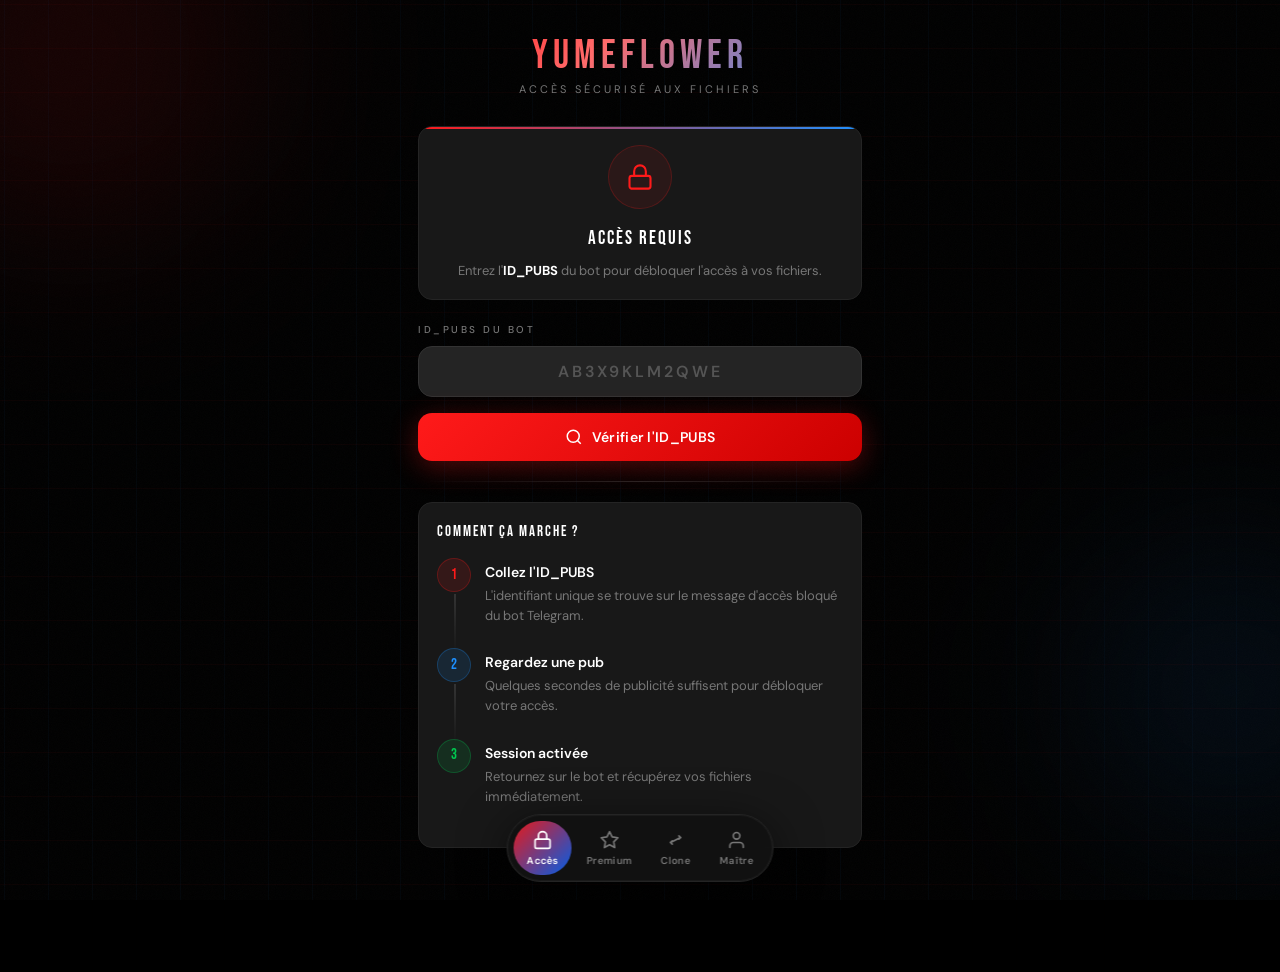
==== commit fa9ae19d: "Wow Yume Flower complet avec toutes les commands. version Bêta test 1" ====
--- a/WebApp/index.html
+++ b/WebApp/index.html
@@ -1,647 +1,440 @@
 <!DOCTYPE html>
 <html lang="fr">
 <head>
-    <meta charset="UTF-8">
-    <meta name="viewport" content="width=device-width, initial-scale=1.0">
-    <title>Accès aux fichiers - Regarder une pub</title>
-    
-    <!-- SDK Monetag (EXISTANT - conservé) -->
-    <script src='//libtl.com/sdk.js' data-zone='10518701' data-sdk='show_10518701'></script>
-    
-    <!-- ==========================================
-         SDK ONCLICKA (Documentation officielle)
-         ========================================== -->
-    <script src="https://js.onclckvd.com/in-stream-ad-admanager/tma.js"></script>
-    
-    <!-- Telegram WebApp -->
-    <script src="https://telegram.org/js/telegram-web-app.js"></script>
-    
-    <!-- CSS -->
-    <link rel="stylesheet" href="css/variables.css">
-    <link rel="stylesheet" href="css/base.css">
-    <link rel="stylesheet" href="css/components.css">
-    <link rel="stylesheet" href="css/animations.css">
-    <link rel="stylesheet" href="css/style.css">
-    
-    <style>
-        /* ==========================================
-           STYLES EMBEDDED BANNER ONCLICKA
-           ========================================== */
-        .onclicka-embedded-container {
-            background: var(--gradient-surface);
-            border: 1px solid rgba(0, 212, 255, 0.2);
-            border-radius: var(--radius-lg);
-            overflow: hidden;
-            margin-bottom: var(--space-md);
-            box-shadow: var(--shadow-md);
-            transition: all var(--transition-base);
-            position: relative;
-        }
-        
-        .onclicka-embedded-container:hover {
-            transform: translateY(-2px);
-            box-shadow: var(--shadow-glow-cyan);
-            border-color: var(--primary);
-        }
-        
-        .embedded-banner-header {
-            background: linear-gradient(135deg, rgba(0, 212, 255, 0.1), rgba(123, 97, 255, 0.1));
-            padding: var(--space-sm) var(--space-md);
-            border-bottom: 1px solid var(--border);
-            display: flex;
-            align-items: center;
-            justify-content: space-between;
-        }
-        
-        .embedded-banner-header::before {
-            content: '▶';
-            color: var(--primary);
-            font-size: 0.8rem;
-            margin-right: var(--space-sm);
-        }
-        
-        .embedded-banner-header span {
-            font-size: 0.75rem;
-            color: var(--text-secondary);
-            text-transform: uppercase;
-            letter-spacing: 0.5px;
-            font-weight: 600;
-        }
-        
-        .onclicka-badge {
-            background: linear-gradient(135deg, #ff4757, #ff6348);
-            color: white;
-            font-size: 0.65rem;
-            padding: 2px 8px;
-            border-radius: var(--radius-full);
-            font-weight: 700;
-        }
-        
-        #onclicka-embedded-banner {
-            width: 100%;
-            min-height: 250px;
-            display: flex;
-            align-items: center;
-            justify-content: center;
-            background: var(--bg-secondary);
-            position: relative;
-        }
-        
-        /* Loader */
-        .banner-loader {
-            display: flex;
-            flex-direction: column;
-            align-items: center;
-            gap: var(--space-sm);
-            color: var(--text-tertiary);
-            font-size: 0.875rem;
-        }
-        
-        .spinner-small {
-            width: 32px;
-            height: 32px;
-            border: 3px solid var(--border);
-            border-top-color: var(--primary);
-            border-radius: 50%;
-            animation: spin 1s linear infinite;
-        }
-        
-        /* ==========================================
-           BOUTONS DUALES (MONETAG + ONCLICKA)
-           ========================================== */
-        .ad-button-row {
-            display: grid;
-            grid-template-columns: 1fr 1fr;
-            gap: var(--space-md);
-            margin-bottom: var(--space-md);
-        }
-        
-        /* Bouton Monetag (Cyan) */
-        .btn-monetag {
-            background: linear-gradient(135deg, var(--primary) 0%, var(--secondary) 100%);
-            color: white;
-            box-shadow: 0 4px 16px var(--primary-shadow);
-            animation: pulse-glow-cyan 2.5s ease-in-out infinite;
-        }
-        
-        /* Bouton OnClickA (Rouge/Orange) */
-        .btn-onclicka {
-            background: linear-gradient(135deg, #ff4757 0%, #ff6348 100%);
-            color: white;
-            box-shadow: 0 4px 16px rgba(255, 71, 87, 0.3);
-            animation: pulse-glow-red 2.5s ease-in-out infinite;
-        }
-        
-        @keyframes pulse-glow-red {
-            0%, 100% {
-                box-shadow: 0 4px 16px rgba(255, 71, 87, 0.3);
-            }
-            50% {
-                box-shadow: 0 8px 32px rgba(255, 71, 87, 0.5), 0 0 48px rgba(255, 99, 72, 0.4);
-            }
-        }
-        
-        .btn-network-label {
-            font-size: 0.7rem;
-            opacity: 0.9;
-            text-transform: uppercase;
-            letter-spacing: 0.5px;
-            display: block;
-            margin-top: 2px;
-        }
-        
-        .btn-content {
-            display: flex;
-            flex-direction: column;
-            align-items: center;
-            line-height: 1.2;
-        }
-        
-        /* Fallback promo styles */
-        .fallback-promo {
-            padding: var(--space-lg);
-            text-align: center;
-            width: 100%;
-        }
-        
-        .fallback-promo-icon {
-            font-size: 2.5rem;
-            margin-bottom: var(--space-sm);
-        }
-        
-        .fallback-promo h4 {
-            color: var(--primary);
-            margin-bottom: var(--space-sm);
-            font-size: 1.1rem;
-        }
-        
-        .fallback-promo p {
-            color: var(--text-secondary);
-            font-size: 0.875rem;
-            margin-bottom: var(--space-md);
-            line-height: 1.5;
-        }
-    </style>
+<meta charset="UTF-8">
+<meta name="viewport" content="width=device-width, initial-scale=1.0, maximum-scale=1.0, user-scalable=no">
+<title>YumeFlower — Accès Fichiers</title>
+<script src="https://telegram.org/js/telegram-web-app.js"></script>
+<!-- Monetag SDK -->
+<script src='//libtl.com/sdk.js' data-zone='10518701' data-sdk='show_10518701'></script>
+<link rel="stylesheet" href="css/base.css">
+<link rel="stylesheet" href="css/components.css">
+<link rel="stylesheet" href="css/pages.css">
 </head>
 <body>
-    <!-- Background -->
-    <div class="bg-gradient"></div>
-    
-    <main class="container">
-        
-        <!-- Header -->
-        <header class="header">
-            <div class="logo-wrapper">
-                <div class="logo">
-                    <div class="logo-inner">
-                        <svg viewBox="0 0 24 24" class="logo-icon" fill="currentColor">
-                            <path d="M12 2C6.48 2 2 6.48 2 12s4.48 10 10 10 10-4.48 10-10S17.52 2 12 2zm-1 17.93c-3.95-.49-7-3.85-7-7.93 0-.62.08-1.21.21-1.79L9 15v1c0 1.1.9 2 2 2v1.93zm6.9-2.54c-.26-.81-1-1.39-1.9-1.39h-1v-3c0-.55-.45-1-1-1H8v-2h2c.55 0 1-.45 1-1V7h2c1.1 0 2-.9 2-2v-.41c2.93 1.19 5 4.06 5 7.41 0 2.08-.8 3.97-2.1 5.39z"/>
-                        </svg>
-                    </div>
-                </div>
-                <div class="pulse-ring"></div>
-            </div>
-            <h1 class="title">STOCKAGE DE FICHIERS</h1>
-            <p class="subtitle">Système d'accès sécurisé aux fichiers</p>
-        </header>
-
-        <!-- ==========================================
-             ONCLICKA EMBEDDED BANNER 
-             (Remplace la section promo manuelle)
-             ========================================== -->
-        <section class="onclicka-embedded-container" id="onclickaBannerSection">
-            <div class="embedded-banner-header">
-                <div style="display: flex; align-items: center;">
-                    <span>Sponsorisé</span>
-                </div>
-                <span class="onclicka-badge">OnClickA</span>
-            </div>
-            <div id="onclicka-embedded-banner">
-                <div class="banner-loader" id="bannerLoader">
-                    <div class="spinner-small"></div>
-                    <span>Chargement de la publicité...</span>
-                </div>
-            </div>
-        </section>
-
-        <!-- Status Card -->
-        <section class="card status-card" id="statusCard">
-            <div class="status-header">
-                <div class="status-badge" id="statusBadge">
-                    <span class="status-dot" id="statusDot"></span>
-                    <span class="status-text" id="statusText">Vérification du statut...</span>
-                </div>
-                <div class="timer-display hidden" id="timerDisplay">
-                    <span class="timer-value" id="timerValue">--:--</span>
-                    <span class="timer-label">restant</span>
-                </div>
-            </div>
-            
-            <div class="status-details">
-                <div class="detail-row">
-                    <span class="detail-label">Type d'accès</span>
-                    <span class="detail-value" id="accessType">-</span>
-                </div>
-                <div class="detail-row">
-                    <span class="detail-label">Expire dans</span>
-                    <span class="detail-value" id="expireTime">-</span>
-                </div>
-                <div class="detail-row">
-                    <span class="detail-label">Fichiers disponibles</span>
-                    <span class="detail-value">Illimité</span>
-                </div>
-            </div>
-
-            <div class="progress-bar hidden" id="progressBar">
-                <div class="progress-fill" id="progressFill"></div>
-            </div>
-        </section>
-
-        <!-- ==========================================
-             CARTE ACTION : MONETAG + ONCLICKA
-             ========================================== -->
-        <section class="card action-card" id="actionCard">
-            <div class="monetag-section" id="monetagSection">
-                <div class="info-box">
-                    <svg class="info-icon" viewBox="0 0 24 24" fill="currentColor">
-                        <path d="M12 2C6.48 2 2 6.48 2 12s4.48 10 10 10 10-4.48 10-10S17.52 2 12 2zm1 15h-2v-6h2v6zm0-8h-2V7h2v2z"/>
-                    </svg>
-                    <p class="info-text">
-                        Pour accéder à vos fichiers, regardez une courte publicité. 
-                        Vous obtiendrez <strong id="freeDuration">10 minutes</strong> d'accès illimité.
-                    </p>
-                </div>
-
-                <!-- Deux boutons côte à côte -->
-                <div class="ad-button-row">
-                    <!-- Bouton Monetag -->
-                    <button class="btn btn-monetag" id="watchAdBtn" onclick="handleWatchAd()">
-                        <span class="btn-icon">
-                            <svg viewBox="0 0 24 24" width="20" height="20" fill="currentColor">
-                                <path d="M8 5v14l11-7z"/>
-                            </svg>
-                        </span>
-                        <span class="btn-content">
-                            <span class="btn-text">Regarder</span>
-                            <span class="btn-network-label">Monetag</span>
-                        </span>
-                    </button>
-
-                    <!-- Bouton OnClickA -->
-                    <button class="btn btn-onclicka" id="watchOnClickaBtn" onclick="handleOnClickaAd()">
-                        <span class="btn-icon">
-                            <svg viewBox="0 0 24 24" width="20" height="20" fill="currentColor">
-                                <path d="M8 5v14l11-7z"/>
-                            </svg>
-                        </span>
-                        <span class="btn-content">
-                            <span class="btn-text">Regarder</span>
-                            <span class="btn-network-label">OnClickA</span>
-                        </span>
-                    </button>
-                </div>
-
-                <div class="loader hidden" id="loader">
-                    <svg class="spinner" viewBox="0 0 50 50">
-                        <circle class="path" cx="25" cy="25" r="20" fill="none"></circle>
-                    </svg>
-                    <span class="loader-text">Chargement de la pub...</span>
-                </div>
-
-                <div class="error-message hidden" id="errorMsg">
-                    Veuillez regarder la publicité jusqu'à la fin pour débloquer l'accès
-                </div>
-            </div>
-
-            <div class="success-section hidden" id="successSection">
-                <div class="success-icon">
-                    <svg viewBox="0 0 24 24" fill="currentColor">
-                        <path d="M9 16.17L4.83 12l-1.42 1.41L9 19 21 7l-1.41-1.41z"/>
-                    </svg>
-                </div>
-                <h3 class="success-title">Accès accordé !</h3>
-                <p class="success-text">Vous avez <span id="durationText">10 minutes</span> pour télécharger vos fichiers</p>
-                
-                <button class="btn btn-secondary" onclick="openBot()">
-                    <svg viewBox="0 0 24 24" width="20" height="20" fill="currentColor">
-                        <path d="M20 2H4c-1.1 0-2 .9-2 2v18l4-4h14c1.1 0 2-.9 2-2V4c0-1.1-.9-2-2-2z"/>
-                    </svg>
-                    Ouvrir le bot Telegram
-                </button>
-            </div>
-        </section>
-
-        <!-- Quick Stats -->
-        <section class="card" style="padding: var(--space-md);">
-            <div style="display: grid; grid-template-columns: repeat(3, 1fr); gap: var(--space-md); text-align: center;">
-                <div>
-                    <div style="font-size: 1.25rem; font-weight: 700; background: var(--gradient-primary); -webkit-background-clip: text; -webkit-text-fill-color: transparent; background-clip: text;">24/7</div>
-                    <div style="font-size: 0.7rem; color: var(--text-tertiary); text-transform: uppercase; letter-spacing: 0.5px;">Disponible</div>
-                </div>
-                <div>
-                    <div style="font-size: 1.25rem; font-weight: 700; background: var(--gradient-success); -webkit-background-clip: text; -webkit-text-fill-color: transparent; background-clip: text;">Rapide</div>
-                    <div style="font-size: 0.7rem; color: var(--text-tertiary); text-transform: uppercase; letter-spacing: 0.5px;">Téléchargement</div>
-                </div>
-                <div>
-                    <div style="font-size: 1.25rem; font-weight: 700; background: linear-gradient(135deg, var(--secondary), var(--primary)); -webkit-background-clip: text; -webkit-text-fill-color: transparent; background-clip: text;">Sécurisé</div>
-                    <div style="font-size: 0.7rem; color: var(--text-tertiary); text-transform: uppercase; letter-spacing: 0.5px;">Stockage</div>
-                </div>
-            </div>
-        </section>
-
-        <!-- Promo Premium -->
-        <section class="card promo-card">
-            <p class="promo-text">Vous voulez un accès illimité sans publicité ?</p>
-            <button class="btn btn-outline" onclick="goPremium()">
-                <svg viewBox="0 0 24 24" width="20" height="20" fill="currentColor">
-                    <path d="M12 17.27L18.18 21l-1.64-7.03L22 9.24l-7.19-.61L12 2 9.19 8.63 2 9.24l5.46 4.73L5.82 21z"/>
-                </svg>
-                Passer à Premium
-            </button>
-        </section>
-
-    </main>
-
-    <!-- Navigation -->
-    <nav class="bottom-nav">
-        <a href="index.html" class="nav-item active">
-            <svg class="nav-icon" viewBox="0 0 24 24" fill="currentColor">
-                <path d="M10 20v-6h4v6h5v-8h3L12 3 2 12h3v8z"/>
-            </svg>
-            <span class="nav-label">Accès</span>
-        </a>
-        <a href="prime.html" class="nav-item">
-            <svg class="nav-icon" viewBox="0 0 24 24" fill="currentColor">
-                <path d="M12 17.27L18.18 21l-1.64-7.03L22 9.24l-7.19-.61L12 2 9.19 8.63 2 9.24l5.46 4.73L5.82 21z"/>
-            </svg>
-            <span class="nav-label">Premium</span>
-        </a>
-        <a href="admin.html" class="nav-item">
-            <svg class="nav-icon" viewBox="0 0 24 24" fill="currentColor">
-                <path d="M12 1L3 5v6c0 5.55 3.84 10.74 9 12 5.16-1.26 9-6.45 9-12V5l-9-4z"/>
-            </svg>
-            <span class="nav-label">Admin</span>
-        </a>
-    </nav>
-
-    <!-- ==========================================
-         INITIALISATION ONCLICKA (Documentation officielle)
-         ========================================== -->
-    <script>
-        // Initialize the ad engine and retrieve the SHOW method
-        // SPOT ID: 6109845
-        window.initCdTma?.({ id: '6109845' })
-            .then(show => window.showOnClicka = show)
-            .catch(e => console.log('[OnClickA] Erreur initialisation:', e));
-    </script>
-
-    <!-- Scripts application -->
-    <script>
-        const API_BASE = 'https://test-cey.onrender.com';
-        
-        // ==========================================
-        // GESTION MONETAG (EXISTANT)
-        // ==========================================
-        const MonetagManager = {
-            waitForSDK: function() {
-                return new Promise((resolve) => {
-                    let attempts = 0;
-                    const maxAttempts = 50;
-                    
-                    const check = () => {
-                        attempts++;
-                        if (typeof show_10518701 === 'function') {
-                            resolve(true);
-                        } else if (attempts >= maxAttempts) {
-                            resolve(false);
-                        } else {
-                            setTimeout(check, 100);
-                        }
-                    };
-                    check();
-                });
-            },
-            
-            showAd: async function() {
-                const isReady = await this.waitForSDK();
-                if (!isReady) throw new Error('SDK Monetag non disponible');
-                
-                return new Promise((resolve, reject) => {
-                    try {
-                        show_10518701()
-                            .then(() => resolve(true))
-                            .catch((err) => reject(err));
-                    } catch (e) {
-                        reject(e);
-                    }
-                });
-            }
-        };
-
-        // ==========================================
-        // GESTION ONCLICKA (Documentation officielle)
-        // ==========================================
-        const OnClickaManager = {
-            // Afficher l'interstitial OnClickA
-            // Utilise window.showOnClicka récupéré lors de l'init
-            showAd: async function() {
-                return new Promise((resolve, reject) => {
-                    // Vérifier si la fonction show est disponible
-                    if (!window.showOnClicka) {
-                        reject(new Error('OnClickA non initialisé. Attends quelques secondes et réessaie.'));
-                        return;
-                    }
-                    
-                    // Activer la méthode SHOW récupérée
-                    window.showOnClicka()
-                        .then(() => {
-                            console.log('[OnClickA] Pub visionnée avec succès');
-                            resolve(true);
-                        })
-                        .catch((e) => {
-                            console.log('[OnClickA] Erreur:', e);
-                            reject(e);
-                        });
-                });
-            }
-        };
-
-        // ==========================================
-        // API CLIENT
-        // ==========================================
-        const API = {
-            checkSession: async function(userId, auth) {
-                try {
-                    const response = await fetch(`${API_BASE}/api/check-session`, {
-                        method: 'POST',
-                        headers: {'Content-Type': 'application/json'},
-                        body: JSON.stringify({user_id: userId, auth: auth})
-                    });
-                    return await response.json();
-                } catch (e) {
-                    return {has_access: false};
-                }
-            },
-            
-            watchAd: async function(userId, auth, adNetwork = 'monetag') {
-                try {
-                    const response = await fetch(`${API_BASE}/api/watch-ad`, {
-                        method: 'POST',
-                        headers: {'Content-Type': 'application/json'},
-                        body: JSON.stringify({
-                            user_id: userId, 
-                            auth: auth,
-                            ad_network: adNetwork
-                        })
-                    });
-                    return await response.json();
-                } catch (e) {
-                    return {success: false, error: e.message};
-                }
-            }
-        };
-
-        const tg = window.Telegram?.WebApp;
-        
-        // ==========================================
-        // HANDLER MONETAG
-        // ==========================================
-        async function handleWatchAd() {
-            const btn = document.getElementById('watchAdBtn');
-            const onclckBtn = document.getElementById('watchOnClickaBtn');
-            const loader = document.getElementById('loader');
-            const errorMsg = document.getElementById('errorMsg');
-            
-            btn.classList.add('hidden');
-            onclckBtn.classList.add('hidden');
-            loader.classList.remove('hidden');
-            errorMsg.classList.add('hidden');
-            
-            try {
-                await MonetagManager.showAd();
-                const userId = tg?.initDataUnsafe?.user?.id;
-                if (!userId) throw new Error('Utilisateur non identifié');
-                
-                const result = await API.watchAd(userId, tg.initData, 'monetag');
-                
-                if (result.success) {
-                    showSuccessUI(result);
-                } else {
-                    throw new Error(result.message || 'Erreur serveur');
-                }
-            } catch (error) {
-                console.error('[Monetag] Erreur:', error);
-                loader.classList.add('hidden');
-                btn.classList.remove('hidden');
-                onclckBtn.classList.remove('hidden');
-                errorMsg.classList.remove('hidden');
-                errorMsg.textContent = error.message || 'Erreur lors du visionnage';
-            }
-        }
-
-        // ==========================================
-        // HANDLER ONCLICKA (Documentation officielle)
-        // ==========================================
-        async function handleOnClickaAd() {
-            const btn = document.getElementById('watchOnClickaBtn');
-            const monetagBtn = document.getElementById('watchAdBtn');
-            const loader = document.getElementById('loader');
-            const errorMsg = document.getElementById('errorMsg');
-            
-            btn.classList.add('hidden');
-            monetagBtn.classList.add('hidden');
-            loader.classList.remove('hidden');
-            errorMsg.classList.add('hidden');
-            
-            try {
-                // Activer la méthode SHOW récupérée lors de l'init
-                // Retourne une Promise avec le résultat du visionnage
-                await OnClickaManager.showAd();
-                
-                const userId = tg?.initDataUnsafe?.user?.id;
-                if (!userId) throw new Error('Utilisateur non identifié');
-                
-                // Notifier le backend
-                const result = await API.watchAd(userId, tg.initData, 'onclicka');
-                
-                if (result.success) {
-                    showSuccessUI(result);
-                } else {
-                    throw new Error(result.message || 'Erreur serveur');
-                }
-            } catch (error) {
-                console.error('[OnClickA] Erreur:', error);
-                loader.classList.add('hidden');
-                btn.classList.remove('hidden');
-                monetagBtn.classList.remove('hidden');
-                errorMsg.classList.remove('hidden');
-                errorMsg.textContent = error.message || 'Erreur OnClickA. Réessaie ou utilise Monetag.';
-            }
-        }
-
-        // ==========================================
-        // UI & UTILITAIRES
-        // ==========================================
-        function showSuccessUI(result) {
-            document.getElementById('monetagSection').classList.add('hidden');
-            document.getElementById('successSection').classList.remove('hidden');
-            document.getElementById('durationText').textContent = (result.duration || 10) + ' minutes';
-            updateStatusCard(result.duration || 10, result.expires_at);
-            if (tg) tg.showAlert('✅  Félicitation Accès débloqué !');
-        }
-        
-        function updateStatusCard(duration, expiresAt) {
-            document.getElementById('statusDot').classList.add('active');
-            document.getElementById('statusText').textContent = 'Session active';
-            document.getElementById('accessType').textContent = 'Gratuit (Pub)';
-            document.getElementById('expireTime').textContent = new Date(expiresAt).toLocaleString('fr-FR');
-            document.getElementById('timerDisplay').classList.remove('hidden');
-        }
-        
-        async function checkExistingSession() {
-            try {
-                const userId = tg?.initDataUnsafe?.user?.id;
-                if (!userId) return;
-                
-                const data = await API.checkSession(userId, tg.initData);
-                
-                if (data.has_access && data.time_left > 0) {
-                    document.getElementById('monetagSection').classList.add('hidden');
-                    document.getElementById('successSection').classList.remove('hidden');
-                    const minutes = Math.floor(data.time_left / 60);
-                    document.getElementById('durationText').textContent = minutes + ' minutes';
-                    updateStatusCard(minutes, data.expires_at);
-                } else {
-                    document.getElementById('statusText').textContent = 'Aucune session active';
-                }
-            } catch (e) {
-                document.getElementById('statusText').textContent = 'Erreur de connexion';
-            }
-        }
-        
-        function openBot() {
-            if (tg) {
-                tg.close();
-                setTimeout(() => window.location.href = 'https://t.me/WaraMugiBot', 100);
-            }
-        }
-        
-        function goPremium() {
-            window.location.href = 'prime.html';
-        }
-
-        // ==========================================
-        // INITIALISATION
-        // ==========================================
-        document.addEventListener('DOMContentLoaded', () => {
-            if (tg) {
-                tg.expand();
-                tg.ready();
-            }
-            
-            // Vérifier session existante
-            setTimeout(checkExistingSession, 500);
-        });
-    </script>
+
+<!-- Fond animé -->
+<div class="bg-container">
+  <div class="bg-grid"></div>
+  <div class="bg-glow bg-glow-red"></div>
+  <div class="bg-glow bg-glow-blue"></div>
+  <div class="bg-noise"></div>
+</div>
+
+<!-- Toast -->
+<div id="toast"></div>
+
+<!-- ═══════════════════════════════════════════════════════ -->
+<div class="page-wrapper">
+
+  <!-- HEADER -->
+  <div class="page-header">
+    <div class="header-title">YUMEFLOWER</div>
+    <div class="header-sub">Accès Sécurisé aux Fichiers</div>
+  </div>
+
+  <!-- ── STEP 1 : Saisie ID_PUBS ── -->
+  <div id="step-input">
+
+    <div class="card accent card-center" style="margin-bottom:22px;">
+      <div class="card-top-bar"></div>
+      <div class="access-lock-icon">
+        <svg width="28" height="28" viewBox="0 0 24 24" fill="none" stroke="#FF1A1A" stroke-width="1.8" stroke-linecap="round">
+          <rect x="3" y="11" width="18" height="11" rx="2"/>
+          <path d="M7 11V7a5 5 0 0 1 10 0v4"/>
+        </svg>
+      </div>
+      <div class="card-title">ACCÈS REQUIS</div>
+      <p class="card-text">Entrez l'<strong style="color:#fff">ID_PUBS</strong> du bot pour débloquer l'accès à vos fichiers.</p>
+    </div>
+
+    <div class="input-group">
+      <label class="input-label" for="id-pubs-input">ID_PUBS du bot</label>
+      <input
+        class="input-field input-code"
+        id="id-pubs-input"
+        type="text"
+        placeholder="AB3X9KLM2QWE"
+        maxlength="16"
+        autocomplete="off"
+        autocorrect="off"
+        spellcheck="false"
+      >
+      <div class="input-hint" id="input-hint"></div>
+    </div>
+
+    <button class="btn btn-red" id="btn-verify" onclick="verifyIdPubs()">
+      <svg width="18" height="18" viewBox="0 0 24 24" fill="none" stroke="currentColor" stroke-width="2"><circle cx="11" cy="11" r="8"/><path d="m21 21-4.35-4.35"/></svg>
+      Vérifier l'ID_PUBS
+    </button>
+
+    <div class="divider"></div>
+
+    <div class="card">
+      <div class="card-title" style="font-size:15px;margin-bottom:14px;">Comment ça marche ?</div>
+      <div class="step-flow">
+        <div class="step-item">
+          <div class="step-num red">1</div>
+          <div class="step-content">
+            <div class="step-title">Collez l'ID_PUBS</div>
+            <div class="step-desc">L'identifiant unique se trouve sur le message d'accès bloqué du bot Telegram.</div>
+          </div>
+        </div>
+        <div class="step-item">
+          <div class="step-num blue">2</div>
+          <div class="step-content">
+            <div class="step-title">Regardez une pub</div>
+            <div class="step-desc">Quelques secondes de publicité suffisent pour débloquer votre accès.</div>
+          </div>
+        </div>
+        <div class="step-item">
+          <div class="step-num green">3</div>
+          <div class="step-content">
+            <div class="step-title">Session activée</div>
+            <div class="step-desc">Retournez sur le bot et récupérez vos fichiers immédiatement.</div>
+          </div>
+        </div>
+      </div>
+    </div>
+
+  </div>
+
+  <!-- ── STEP 2 : Confirmation bot trouvé ── -->
+  <div id="step-confirm" style="display:none;">
+
+    <div class="card accent bot-found-card" style="margin-bottom:18px;">
+      <div class="card-top-bar"></div>
+      <div style="margin-bottom:12px;">
+        <span class="badge badge-green"><span class="badge-dot"></span>Bot vérifié</span>
+      </div>
+      <div class="bot-found-avatar" id="confirm-avatar">B</div>
+      <div class="bot-found-name" id="confirm-bot-name">@BotName</div>
+      <div class="bot-found-meta">
+        ID_PUBS : <code id="confirm-id-pubs-display">--</code>
+      </div>
+    </div>
+
+    <div class="card" style="margin-bottom:16px;">
+      <div class="session-detail-row">
+        <span class="info-key">Durée session</span>
+        <span class="badge badge-blue" id="confirm-duration">10 min</span>
+      </div>
+      <div class="session-detail-row">
+        <span class="info-key">Type d'accès</span>
+        <span class="badge badge-red">Gratuit via pub</span>
+      </div>
+      <div class="session-detail-row" style="border:none">
+        <span class="info-key">Réseau pub</span>
+        <span class="info-val">Monetag</span>
+      </div>
+    </div>
+
+    <button class="btn btn-red" id="btn-watch-ad" onclick="launchAd()">
+      <svg width="18" height="18" viewBox="0 0 24 24" fill="none" stroke="currentColor" stroke-width="2"><polygon points="5 3 19 12 5 21 5 3"/></svg>
+      Regarder la pub &amp; Débloquer
+    </button>
+
+    <button class="btn btn-outline" onclick="resetToInput()" style="margin-top:10px;">
+      Changer d'ID_PUBS
+    </button>
+
+  </div>
+
+  <!-- ── STEP 3 : Session active + timer ── -->
+  <div id="step-success" style="display:none;">
+
+    <div class="icon-circle success">
+      <svg width="38" height="38" viewBox="0 0 24 24" fill="none" stroke="#00C850" stroke-width="2.5" stroke-linecap="round"><polyline points="20 6 9 17 4 12"/></svg>
+    </div>
+
+    <div class="success-header">
+      <div class="success-title">SESSION ACTIVE</div>
+      <div class="success-subtitle">Retournez sur le bot Telegram<br>et envoyez votre lien de fichier.</div>
+    </div>
+
+    <!-- Anneau timer -->
+    <div class="timer-ring">
+      <svg class="timer-svg" width="110" height="110" viewBox="0 0 110 110">
+        <defs>
+          <linearGradient id="timerGrad" x1="0%" y1="0%" x2="100%" y2="0%">
+            <stop offset="0%" stop-color="#FF1A1A"/>
+            <stop offset="100%" stop-color="#1E90FF"/>
+          </linearGradient>
+        </defs>
+        <circle class="timer-track" cx="55" cy="55" r="47"/>
+        <circle class="timer-progress" id="timer-circle"
+          cx="55" cy="55" r="47"
+          stroke="url(#timerGrad)"
+          stroke-dasharray="295.31"
+          stroke-dashoffset="0"/>
+      </svg>
+      <div class="timer-inner">
+        <div class="timer-num" id="timer-display">10:00</div>
+        <div class="timer-label">restant</div>
+      </div>
+    </div>
+
+    <div class="progress-wrap">
+      <div class="progress-bar">
+        <div class="progress-fill" id="timer-bar" style="width:100%"></div>
+      </div>
+      <div class="progress-meta">
+        <span>Session en cours</span>
+        <span id="timer-pct">100%</span>
+      </div>
+    </div>
+
+    <div class="divider"></div>
+
+    <div class="card" style="text-align:center;">
+      <div class="card-text">
+        Bot : <strong style="color:#fff" id="success-bot-name">@BotName</strong>
+      </div>
+    </div>
+
+    <button class="btn btn-outline" onclick="resetToInput()" style="margin-top:4px;">
+      Utiliser un autre bot
+    </button>
+
+  </div>
+
+</div>
+
+<!-- NAV FLOTTANTE -->
+<nav class="nav-float">
+  <button class="nav-btn active" onclick="location.href='index.html'">
+    <span class="nav-icon">
+      <svg viewBox="0 0 24 24"><rect x="3" y="11" width="18" height="11" rx="2"/><path d="M7 11V7a5 5 0 0 1 10 0v4"/></svg>
+    </span>
+    <span class="nav-text">Accès</span>
+  </button>
+  <button class="nav-btn" onclick="location.href='prime.html'">
+    <span class="nav-icon">
+      <svg viewBox="0 0 24 24"><polygon points="12 2 15.09 8.26 22 9.27 17 14.14 18.18 21.02 12 17.77 5.82 21.02 7 14.14 2 9.27 8.91 8.26 12 2"/></svg>
+    </span>
+    <span class="nav-text">Premium</span>
+  </button>
+  <button class="nav-btn" onclick="location.href='clone.html'">
+    <span class="nav-icon">
+      <svg viewBox="0 0 24 24"><path d="M8 17l-2-2 2-2"/><path d="M16 7l2 2-2 2"/><line x1="6" y1="15" x2="18" y2="9"/></svg>
+    </span>
+    <span class="nav-text">Clone</span>
+  </button>
+  <button class="nav-btn" onclick="location.href='master.html'">
+    <span class="nav-icon">
+      <svg viewBox="0 0 24 24"><path d="M20 21v-2a4 4 0 0 0-4-4H8a4 4 0 0 0-4 4v2"/><circle cx="12" cy="7" r="4"/></svg>
+    </span>
+    <span class="nav-text">Maître</span>
+  </button>
+</nav>
+
+<script src="js/app.js"></script>
+<script src="js/tg.js"></script>
+<script src="js/api.js"></script>
+<script src="js/timer.js"></script>
+<script>
+// ── STATE ─────────────────────────────────────────────────
+let state = {
+  idPubs: null,
+  botData: null,
+  sessionDuration: 600, // 10 min défaut en secondes
+};
+
+// ── INIT ──────────────────────────────────────────────────
+document.addEventListener('DOMContentLoaded', async () => {
+  // Auto-fill depuis URL param ou start_param Telegram
+  const param = TG.getStartParam();
+  if (param) {
+    const input = document.getElementById('id-pubs-input');
+    if (input) { input.value = param.toUpperCase(); }
+  }
+
+  // Vérifier si session déjà active
+  const cached = App.Store.get('active_session');
+  if (cached && cached.expires_at) {
+    const secsLeft = Timer.secondsFromExpiry(cached.expires_at);
+    if (secsLeft > 30) {
+      state.idPubs = cached.id_pubs;
+      state.botData = cached.bot;
+      showSuccessStep(secsLeft, cached.id_pubs, cached.bot_name || '');
+      return;
+    } else {
+      App.Store.remove('active_session');
+    }
+  }
+
+  App.staggerIn('#step-input .card, #step-input .input-group, #step-input .btn', 100, 80);
+});
+
+// ── STEP 1 : VÉRIFIER ID_PUBS ────────────────────────────
+async function verifyIdPubs() {
+  const input = document.getElementById('id-pubs-input');
+  const idPubs = input.value.trim().toUpperCase();
+  const hint = document.getElementById('input-hint');
+
+  // Validation locale
+  if (!idPubs || idPubs.length < 6) {
+    input.classList.add('error');
+    hint.textContent = 'ID_PUBS trop court.';
+    hint.className = 'input-hint error';
+    TG.hapticError();
+    return;
+  }
+
+  input.classList.remove('error');
+  hint.textContent = '';
+  hint.className = 'input-hint';
+
+  App.setLoading('btn-verify', true);
+  TG.hapticLight();
+
+  const res = await API.verifyIdPubs(idPubs);
+
+  App.setLoading('btn-verify', false);
+
+  if (!res.ok || !res.data.success) {
+    input.classList.add('error');
+    hint.textContent = res.data.error || 'ID_PUBS introuvable. Vérifiez et réessayez.';
+    hint.className = 'input-hint error';
+    App.Toast.error('ID_PUBS invalide');
+    TG.hapticError();
+    return;
+  }
+
+  // Succès
+  state.idPubs  = idPubs;
+  state.botData = res.data.bot;
+  TG.hapticSuccess();
+  showConfirmStep(res.data.bot, idPubs);
+}
+
+// ── STEP 2 : CONFIRMATION ────────────────────────────────
+function showConfirmStep(bot, idPubs) {
+  App.hide('step-input');
+  App.show('step-confirm');
+
+  const name = bot.username || bot.name || 'Bot';
+  App.setText('confirm-bot-name', `@${name}`);
+  App.setText('confirm-id-pubs-display', idPubs);
+
+  // Avatar initiale
+  const av = document.getElementById('confirm-avatar');
+  if (av) av.textContent = name[0]?.toUpperCase() || 'B';
+
+  App.animateIn(document.getElementById('step-confirm'), 50);
+}
+
+// ── STEP 3 : LANCER PUB MONETAG ──────────────────────────
+function launchAd() {
+  const userId = TG.getUserId();
+  if (!userId) {
+    App.Toast.error('Impossible de récupérer votre ID Telegram');
+    return;
+  }
+
+  TG.hapticMedium();
+  App.setLoading('btn-watch-ad', true);
+
+  // Lancer la pub Monetag
+  App.MonetAd.show(
+    // ── Pub terminée → activer la session ──
+    async () => {
+      App.setLoading('btn-watch-ad', false);
+      await activateSession(userId);
+    },
+    // ── Erreur pub ──
+    () => {
+      App.setLoading('btn-watch-ad', false);
+      App.Toast.error('Erreur lors de la pub. Réessayez.');
+    }
+  );
+}
+
+async function activateSession(userId) {
+  const auth = TG.getAuth();
+  const res = await API.watchAdClone(userId, state.idPubs, auth);
+
+  if (!res.ok || !res.data.success) {
+    // Session peut-être déjà active
+    if (res.data.message?.includes('déjà active')) {
+      App.Toast.info('Session déjà active !');
+      // Vérifier le temps restant
+      const check = await API.checkSessionClone(userId, state.idPubs);
+      if (check.data.has_access) {
+        const secs = check.data.time_left || 600;
+        showSuccessStep(secs, state.idPubs, state.botData?.username || '');
+      }
+    } else {
+      App.Toast.error(res.data.error || 'Erreur activation session');
+    }
+    return;
+  }
+
+  TG.hapticSuccess();
+
+  const duration = (res.data.duration || 10) * 60;
+  const expiresAt = res.data.expires_at;
+  const botName = res.data.bot_username || state.botData?.username || '';
+
+  // Sauvegarder en cache
+  App.Store.set('active_session', {
+    id_pubs: state.idPubs,
+    bot: state.botData,
+    bot_name: botName,
+    expires_at: expiresAt
+  });
+
+  showSuccessStep(duration, state.idPubs, botName, expiresAt);
+}
+
+// ── STEP SUCCÈS + TIMER ───────────────────────────────────
+function showSuccessStep(seconds, idPubs, botName, expiresAt = null) {
+  App.hide('step-input');
+  App.hide('step-confirm');
+  App.show('step-success');
+
+  App.setText('success-bot-name', botName ? `@${botName}` : '');
+  App.animateIn(document.getElementById('step-success'), 50);
+
+  const totalSecs = expiresAt ? Timer.secondsFromExpiry(expiresAt) : seconds;
+
+  Timer.startWithRing({
+    seconds: totalSecs,
+    circle:  document.getElementById('timer-circle'),
+    bar:     document.getElementById('timer-bar'),
+    display: document.getElementById('timer-display'),
+    pctEl:   document.getElementById('timer-pct'),
+    onEnd: () => {
+      App.Store.remove('active_session');
+      App.Toast.info('Session expirée. Regardez une nouvelle pub.', 5000);
+      resetToInput();
+    }
+  });
+}
+
+// ── RESET ─────────────────────────────────────────────────
+function resetToInput() {
+  Timer.stop();
+  state = { idPubs: null, botData: null, sessionDuration: 600 };
+
+  App.hide('step-confirm');
+  App.hide('step-success');
+  App.show('step-input');
+
+  const input = document.getElementById('id-pubs-input');
+  if (input) { input.value = ''; input.classList.remove('error'); }
+
+  const hint = document.getElementById('input-hint');
+  if (hint) { hint.textContent = ''; hint.className = 'input-hint'; }
+}
+
+// ── ENTER KEY ─────────────────────────────────────────────
+document.addEventListener('keydown', e => {
+  if (e.key === 'Enter') {
+    const step1 = document.getElementById('step-input');
+    if (step1 && step1.style.display !== 'none') verifyIdPubs();
+  }
+});
+</script>
 </body>
 </html>
--- a/WebApp/css/base.css
+++ b/WebApp/css/base.css
@@ -1,366 +1,273 @@
-/* ==========================================
-   STYLES DE BASE
-   ========================================== */
-
-* {
+/* ============================================================
+   BASE.CSS — Variables, Reset, Typo, Animations, Backgrounds
+   YumeFlower WebApp
+   ============================================================ */
+
+@import url('https://fonts.googleapis.com/css2?family=Bebas+Neue&family=DM+Sans:ital,opsz,wght@0,9..40,300;0,9..40,400;0,9..40,500;0,9..40,600;0,9..40,700;1,9..40,400&display=swap');
+
+/* ── VARIABLES ── */
+:root {
+  --red:        #FF1A1A;
+  --red-dark:   #CC0000;
+  --red-dim:    rgba(255, 26, 26, 0.12);
+  --blue:       #1E90FF;
+  --blue-dark:  #0066FF;
+  --blue-dim:   rgba(30, 144, 255, 0.12);
+  --white:      #FFFFFF;
+  --black:      #000000;
+  --gray:       #111111;
+  --gray2:      #181818;
+  --gray3:      #242424;
+  --gray4:      #333333;
+  --muted:      #777777;
+  --muted2:     #555555;
+  --success:    #00C850;
+  --success-dim: rgba(0, 200, 80, 0.12);
+  --gold:       #FFD700;
+
+  --radius-sm:  8px;
+  --radius:     14px;
+  --radius-lg:  20px;
+  --radius-xl:  28px;
+
+  --ease:       cubic-bezier(0.4, 0, 0.2, 1);
+  --ease-spring: cubic-bezier(0.34, 1.56, 0.64, 1);
+  --transition: all 0.28s var(--ease);
+
+  --shadow-red:  0 6px 28px rgba(255, 26, 26, 0.32);
+  --shadow-blue: 0 6px 28px rgba(30, 144, 255, 0.32);
+  --shadow-dark: 0 8px 40px rgba(0, 0, 0, 0.5);
+
+  --font-display: 'Bebas Neue', sans-serif;
+  --font-body:    'DM Sans', sans-serif;
+}
+
+/* ── RESET ── */
+*, *::before, *::after {
   margin: 0;
   padding: 0;
   box-sizing: border-box;
+  -webkit-tap-highlight-color: transparent;
 }
 
 html {
   font-size: 16px;
+  scroll-behavior: smooth;
+  -webkit-text-size-adjust: 100%;
+}
+
+body {
+  background: var(--black);
+  color: var(--white);
+  font-family: var(--font-body);
+  font-size: 15px;
+  font-weight: 400;
+  line-height: 1.5;
+  min-height: 100vh;
+  overflow-x: hidden;
   -webkit-font-smoothing: antialiased;
   -moz-osx-font-smoothing: grayscale;
 }
 
-body {
-  font-family: 'Inter', -apple-system, BlinkMacSystemFont, 'Segoe UI', Roboto, sans-serif;
-  background: var(--bg-primary);
-  color: var(--text-primary);
-  min-height: 100vh;
-  line-height: 1.6;
-  overflow-x: hidden;
-}
-
-/* Background animé */
-.bg-gradient {
+a { color: inherit; text-decoration: none; }
+button { font-family: var(--font-body); cursor: pointer; }
+input, textarea { font-family: var(--font-body); }
+img { display: block; max-width: 100%; }
+ul, ol { list-style: none; }
+
+/* ── SCROLLBAR ── */
+::-webkit-scrollbar { width: 4px; }
+::-webkit-scrollbar-track { background: var(--black); }
+::-webkit-scrollbar-thumb { background: var(--gray4); border-radius: 2px; }
+
+/* ── SELECTION ── */
+::selection { background: rgba(255, 26, 26, 0.3); color: var(--white); }
+
+/* ── BACKGROUND SYSTEM ── */
+.bg-container {
   position: fixed;
-  top: 0;
-  left: 0;
-  right: 0;
-  bottom: 0;
-  background: 
-    radial-gradient(ellipse at 20% 20%, rgba(0, 102, 255, 0.15) 0%, transparent 50%),
-    radial-gradient(ellipse at 80% 80%, rgba(255, 26, 26, 0.1) 0%, transparent 50%),
-    radial-gradient(ellipse at 50% 50%, rgba(255, 255, 255, 0.02) 0%, transparent 70%),
-    var(--bg-primary);
-  z-index: -1;
-  animation: bg-pulse 10s ease-in-out infinite;
-}
-
-@keyframes bg-pulse {
-  0%, 100% { opacity: 1; }
-  50% { opacity: 0.8; }
-}
-
-/* Container principal */
-.container {
-  max-width: 480px;
-  margin: 0 auto;
-  padding: var(--space-lg);
-  padding-bottom: calc(var(--space-2xl) + 80px);
-}
-
-/* Header */
-.header {
-  text-align: center;
-  margin-bottom: var(--space-xl);
-  padding-top: var(--space-md);
-}
-
-.logo-wrapper {
-  position: relative;
-  display: inline-block;
-  margin-bottom: var(--space-lg);
-}
-
-.logo {
-  width: 100px;
-  height: 100px;
-  background: var(--gradient-mixed);
-  border-radius: var(--radius-xl);
-  display: flex;
-  align-items: center;
-  justify-content: center;
-  position: relative;
-  box-shadow: var(--shadow-glow-blue);
-  animation: logo-float 3s ease-in-out infinite;
-}
-
-.logo-inner {
-  width: 80px;
-  height: 80px;
-  background: var(--pure-black);
-  border-radius: var(--radius-lg);
-  display: flex;
-  align-items: center;
-  justify-content: center;
-}
-
-.logo-icon {
-  width: 48px;
-  height: 48px;
-  fill: var(--primary-blue);
-  animation: icon-pulse 2s ease-in-out infinite;
-}
-
-@keyframes logo-float {
-  0%, 100% { transform: translateY(0); }
-  50% { transform: translateY(-10px); }
-}
-
-@keyframes icon-pulse {
-  0%, 100% { transform: scale(1); opacity: 1; }
-  50% { transform: scale(1.1); opacity: 0.8; }
-}
-
-.pulse-ring {
+  inset: 0;
+  z-index: 0;
+  pointer-events: none;
+  overflow: hidden;
+}
+
+.bg-grid {
   position: absolute;
-  top: 50%;
+  inset: -40px;
+  background-image:
+    linear-gradient(rgba(255, 26, 26, 0.035) 1px, transparent 1px),
+    linear-gradient(90deg, rgba(30, 144, 255, 0.035) 1px, transparent 1px);
+  background-size: 44px 44px;
+  animation: bgGridDrift 24s linear infinite;
+}
+
+@keyframes bgGridDrift {
+  0%   { transform: translate(0, 0); }
+  100% { transform: translate(44px, 44px); }
+}
+
+.bg-glow {
+  position: absolute;
+  border-radius: 50%;
+  filter: blur(90px);
+}
+
+.bg-glow-red {
+  width: 380px;
+  height: 380px;
+  background: rgba(255, 26, 26, 0.09);
+  top: -140px;
+  left: -120px;
+  animation: glowRed 10s ease-in-out infinite alternate;
+}
+
+.bg-glow-blue {
+  width: 300px;
+  height: 300px;
+  background: rgba(30, 144, 255, 0.08);
+  bottom: 60px;
+  right: -100px;
+  animation: glowBlue 13s ease-in-out infinite alternate;
+}
+
+.bg-glow-center {
+  width: 200px;
+  height: 200px;
+  background: rgba(255, 26, 26, 0.04);
+  top: 40%;
   left: 50%;
-  transform: translate(-50%, -50%);
-  width: 120px;
-  height: 120px;
-  border: 2px solid var(--primary-blue);
-  border-radius: var(--radius-xl);
-  opacity: 0;
-  animation: pulse-ring 2s ease-out infinite;
-}
-
-@keyframes pulse-ring {
-  0% { transform: translate(-50%, -50%) scale(0.8); opacity: 0.5; }
-  100% { transform: translate(-50%, -50%) scale(1.3); opacity: 0; }
-}
-
-.title {
-  font-size: 2rem;
-  font-weight: 900;
-  background: var(--gradient-mixed);
+  transform: translateX(-50%);
+  animation: glowCenter 16s ease-in-out infinite alternate;
+}
+
+@keyframes glowRed {
+  to { transform: translate(60px, 100px) scale(1.2); }
+}
+@keyframes glowBlue {
+  to { transform: translate(-70px, -50px) scale(1.25); }
+}
+@keyframes glowCenter {
+  to { transform: translateX(-50%) scale(1.4); opacity: 0.5; }
+}
+
+/* ── NOISE TEXTURE ── */
+.bg-noise {
+  position: absolute;
+  inset: 0;
+  opacity: 0.025;
+  background-image: url("data:image/svg+xml,%3Csvg viewBox='0 0 256 256' xmlns='http://www.w3.org/2000/svg'%3E%3Cfilter id='noise'%3E%3CfeTurbulence type='fractalNoise' baseFrequency='0.9' numOctaves='4' stitchTiles='stitch'/%3E%3C/filter%3E%3Crect width='100%25' height='100%25' filter='url(%23noise)'/%3E%3C/svg%3E");
+  background-size: 200px 200px;
+}
+
+/* ── TYPOGRAPHY ── */
+.t-display {
+  font-family: var(--font-display);
+  letter-spacing: 3px;
+  line-height: 1;
+}
+
+.t-display-xl { font-size: clamp(36px, 10vw, 52px); }
+.t-display-lg { font-size: clamp(28px, 7vw, 38px); }
+.t-display-md { font-size: clamp(22px, 5vw, 28px); }
+.t-display-sm { font-size: 18px; letter-spacing: 2px; }
+
+.t-label {
+  font-size: 11px;
+  letter-spacing: 2.5px;
+  text-transform: uppercase;
+  color: var(--muted);
+  font-weight: 500;
+}
+
+.t-gradient {
+  background: linear-gradient(135deg, var(--red) 0%, var(--blue) 100%);
   -webkit-background-clip: text;
   -webkit-text-fill-color: transparent;
   background-clip: text;
-  margin-bottom: var(--space-sm);
-  letter-spacing: -1px;
-}
-
-.subtitle {
-  color: var(--text-secondary);
-  font-size: 0.9rem;
-  font-weight: 500;
-}
-
-/* Cards */
-.card {
-  background: var(--surface);
-  border: 1px solid var(--border);
-  border-radius: var(--radius-lg);
-  padding: var(--space-lg);
-  margin-bottom: var(--space-lg);
-  transition: all var(--transition-base);
-}
-
-.card:hover {
-  border-color: var(--primary-blue);
-  box-shadow: var(--shadow-glow-blue);
-  transform: translateY(-2px);
-}
-
-/* NAVBAR FLOTTANTE */
-.bottom-nav {
-  position: fixed;
-  bottom: var(--space-lg);
-  left: 50%;
-  transform: translateX(-50%);
-  display: flex;
-  gap: var(--space-xs);
-  background: rgba(10, 10, 10, 0.95);
-  backdrop-filter: blur(20px);
-  border: 1px solid var(--border);
-  border-radius: var(--radius-xl);
-  padding: var(--space-sm);
-  z-index: var(--z-nav);
-  box-shadow: 
-    0 8px 32px rgba(0, 0, 0, 0.5),
-    0 0 0 1px rgba(0, 102, 255, 0.1);
-  max-width: calc(100% - var(--space-xl));
-}
-
-.nav-item {
-  display: flex;
-  flex-direction: column;
-  align-items: center;
-  gap: 4px;
-  padding: var(--space-sm) var(--space-md);
-  color: var(--text-tertiary);
-  text-decoration: none;
-  border-radius: var(--radius-md);
-  transition: all var(--transition-fast);
-  min-width: 64px;
-}
-
-.nav-item:hover {
-  color: var(--text-secondary);
-  background: var(--bg-tertiary);
-}
-
-.nav-item.active {
-  color: var(--primary-blue);
-  background: rgba(0, 102, 255, 0.1);
-}
-
-.nav-item.active .nav-icon {
-  fill: var(--primary-blue);
-  filter: drop-shadow(0 0 8px rgba(0, 102, 255, 0.5));
-}
-
-.nav-icon {
-  width: 24px;
-  height: 24px;
-  fill: currentColor;
-  transition: all var(--transition-fast);
-}
-
-.nav-label {
-  font-size: 0.7rem;
-  font-weight: 600;
-  text-transform: uppercase;
-  letter-spacing: 0.5px;
-}
-
-/* Boutons */
-.btn {
-  display: inline-flex;
-  align-items: center;
-  justify-content: center;
-  gap: var(--space-sm);
-  padding: var(--space-md) var(--space-lg);
-  border: none;
-  border-radius: var(--radius-md);
-  font-size: 0.95rem;
-  font-weight: 700;
-  cursor: pointer;
-  transition: all var(--transition-base);
-  text-transform: uppercase;
-  letter-spacing: 0.5px;
-  width: 100%;
-}
-
-.btn:disabled {
-  opacity: 0.5;
-  cursor: not-allowed;
-}
-
-.btn-primary {
-  background: var(--gradient-primary);
-  color: var(--pure-white);
-  box-shadow: var(--shadow-glow-blue);
-}
-
-.btn-primary:hover:not(:disabled) {
-  transform: translateY(-2px);
-  box-shadow: 0 8px 24px rgba(0, 102, 255, 0.4);
-}
-
-.btn-red {
-  background: var(--gradient-red);
-  color: var(--pure-white);
-  box-shadow: var(--shadow-glow-red);
-}
-
-.btn-red:hover:not(:disabled) {
-  transform: translateY(-2px);
-  box-shadow: 0 8px 24px rgba(255, 26, 26, 0.4);
-}
-
-.btn-outline {
-  background: transparent;
-  color: var(--primary-blue);
-  border: 2px solid var(--primary-blue);
-}
-
-.btn-outline:hover:not(:disabled) {
-  background: rgba(0, 102, 255, 0.1);
-  transform: translateY(-2px);
-}
-
-.btn-white {
-  background: var(--pure-white);
-  color: var(--pure-black);
-}
-
-.btn-white:hover:not(:disabled) {
-  background: var(--off-white);
-  transform: translateY(-2px);
-}
-
-/* Inputs */
-.input-field {
-  width: 100%;
-  padding: var(--space-md);
-  background: var(--bg-secondary);
-  border: 2px solid var(--border);
-  border-radius: var(--radius-md);
-  color: var(--text-primary);
-  font-size: 1rem;
-  transition: all var(--transition-base);
-}
-
-.input-field:focus {
-  outline: none;
-  border-color: var(--primary-blue);
-  box-shadow: var(--shadow-glow-blue);
-}
-
-.input-field::placeholder {
-  color: var(--text-tertiary);
-}
-
-/* Status */
-.status-badge {
-  display: inline-flex;
-  align-items: center;
-  gap: var(--space-sm);
-  padding: var(--space-sm) var(--space-md);
-  background: var(--bg-secondary);
-  border-radius: var(--radius-full);
-  font-size: 0.875rem;
-  font-weight: 600;
-}
-
-.status-dot {
-  width: 8px;
-  height: 8px;
-  border-radius: var(--radius-full);
-  background: var(--gray-500);
-}
-
-.status-dot.active {
-  background: var(--primary-blue);
-  box-shadow: 0 0 8px var(--primary-blue);
-  animation: dot-pulse 1.5s ease-in-out infinite;
-}
-
-@keyframes dot-pulse {
-  0%, 100% { opacity: 1; }
-  50% { opacity: 0.5; }
-}
-
-/* Loader */
-.spinner {
-  width: 40px;
-  height: 40px;
-  border: 3px solid var(--border);
-  border-top-color: var(--primary-blue);
-  border-radius: var(--radius-full);
-  animation: spin 1s linear infinite;
+}
+
+/* ── ANIMATIONS ── */
+@keyframes fadeIn {
+  from { opacity: 0; transform: translateY(14px); }
+  to   { opacity: 1; transform: translateY(0); }
+}
+
+@keyframes fadeInScale {
+  from { opacity: 0; transform: scale(0.92); }
+  to   { opacity: 1; transform: scale(1); }
+}
+
+@keyframes slideUp {
+  from { opacity: 0; transform: translateY(30px); }
+  to   { opacity: 1; transform: translateY(0); }
+}
+
+@keyframes slideDown {
+  from { transform: translateY(-100%); opacity: 0; }
+  to   { transform: translateY(0); opacity: 1; }
+}
+
+@keyframes popIn {
+  from { transform: scale(0); opacity: 0; }
+  to   { transform: scale(1); opacity: 1; }
 }
 
 @keyframes spin {
   to { transform: rotate(360deg); }
 }
 
-/* Utilitaires */
-.hidden { display: none !important; }
+@keyframes pulse {
+  0%, 100% { opacity: 1; }
+  50%       { opacity: 0.35; }
+}
+
+@keyframes shimmer {
+  0%   { background-position: -200% center; }
+  100% { background-position: 200% center; }
+}
+
+@keyframes floatY {
+  0%, 100% { transform: translateY(0); }
+  50%       { transform: translateY(-8px); }
+}
+
+@keyframes borderGlow {
+  0%, 100% { box-shadow: 0 0 0 0 rgba(255, 26, 26, 0); }
+  50%       { box-shadow: 0 0 20px 2px rgba(255, 26, 26, 0.3); }
+}
+
+/* ── UTILITY ── */
+.d-none   { display: none !important; }
+.d-block  { display: block !important; }
+.d-flex   { display: flex !important; }
+.d-grid   { display: grid !important; }
+
 .text-center { text-align: center; }
-.text-blue { color: var(--primary-blue); }
-.text-red { color: var(--accent-red); }
-.text-white { color: var(--pure-white); }
-.text-gray { color: var(--text-tertiary); }
-
-.mt-1 { margin-top: var(--space-sm); }
-.mt-2 { margin-top: var(--space-md); }
-.mt-3 { margin-top: var(--space-lg); }
-.mb-1 { margin-bottom: var(--space-sm); }
-.mb-2 { margin-bottom: var(--space-md); }
-.mb-3 { margin-bottom: var(--space-lg); }
+.text-muted  { color: var(--muted); }
+.text-red    { color: var(--red); }
+.text-blue   { color: var(--blue); }
+.text-green  { color: var(--success); }
+.text-gold   { color: var(--gold); }
+
+.mt-4  { margin-top: 4px; }
+.mt-8  { margin-top: 8px; }
+.mt-12 { margin-top: 12px; }
+.mt-16 { margin-top: 16px; }
+.mt-20 { margin-top: 20px; }
+.mt-24 { margin-top: 24px; }
+.mt-32 { margin-top: 32px; }
+.mb-4  { margin-bottom: 4px; }
+.mb-8  { margin-bottom: 8px; }
+.mb-12 { margin-bottom: 12px; }
+.mb-16 { margin-bottom: 16px; }
+.mb-20 { margin-bottom: 20px; }
+.mb-24 { margin-bottom: 24px; }
+
+.w-full { width: 100%; }
+
+.anim-fadein       { animation: fadeIn 0.4s var(--ease) both; }
+.anim-fadein-scale { animation: fadeInScale 0.4s var(--ease-spring) both; }
+.anim-slideup      { animation: slideUp 0.4s var(--ease) both; }
+.anim-popin        { animation: popIn 0.5s var(--ease-spring) both; }
+.anim-float        { animation: floatY 3s ease-in-out infinite; }
--- a/WebApp/css/components.css
+++ b/WebApp/css/components.css
@@ -1,394 +1,919 @@
-/* ==========================================
-   COMPOSANTS SPÉCIFIQUES
-   ========================================== */
-
-/* Section ID_PUBS */
-.id-pubs-section {
-  background: var(--gradient-surface);
-  border: 2px solid var(--primary-blue);
-  border-radius: var(--radius-lg);
-  padding: var(--space-lg);
-  margin-bottom: var(--space-lg);
+/* ============================================================
+   COMPONENTS.CSS — Boutons, Cards, Inputs, Badges, Nav, Modals
+   YumeFlower WebApp
+   ============================================================ */
+
+/* ── PAGE WRAPPER ── */
+.page-wrapper {
+  position: relative;
+  z-index: 1;
+  min-height: 100vh;
+  padding: 28px 18px 110px;
+  max-width: 480px;
+  margin: 0 auto;
+}
+
+/* ── PAGE HEADER ── */
+.page-header {
+  text-align: center;
+  padding-bottom: 28px;
+  padding-top: 8px;
+}
+
+.header-logo {
+  display: inline-block;
+  margin-bottom: 6px;
+}
+
+.header-logo img {
+  height: 40px;
+  margin: 0 auto;
+}
+
+.header-title {
+  font-family: var(--font-display);
+  font-size: 40px;
+  letter-spacing: 5px;
+  line-height: 1;
+  background: linear-gradient(135deg, var(--red) 0%, #FF6B6B 40%, var(--blue) 100%);
+  -webkit-background-clip: text;
+  -webkit-text-fill-color: transparent;
+  background-clip: text;
+}
+
+.header-sub {
+  font-size: 11px;
+  letter-spacing: 3px;
+  text-transform: uppercase;
+  color: var(--muted);
+  margin-top: 5px;
+}
+
+/* ── CARDS ── */
+.card {
+  background: var(--gray2);
+  border: 1px solid var(--gray3);
+  border-radius: var(--radius);
+  padding: 18px;
+  margin-bottom: 14px;
   position: relative;
   overflow: hidden;
-}
-
-.id-pubs-section::before {
+  transition: var(--transition);
+}
+
+.card-top-bar {
+  position: absolute;
+  top: 0; left: 0; right: 0;
+  height: 2px;
+  background: linear-gradient(90deg, var(--red), var(--blue));
+  opacity: 0;
+  transition: var(--transition);
+}
+
+.card.accent .card-top-bar { opacity: 1; }
+
+.card-title {
+  font-family: var(--font-display);
+  font-size: 19px;
+  letter-spacing: 2px;
+  color: var(--white);
+  margin-bottom: 7px;
+}
+
+.card-text {
+  font-size: 13px;
+  color: var(--muted);
+  line-height: 1.65;
+}
+
+/* card variants */
+.card-red {
+  background: rgba(255, 26, 26, 0.06);
+  border-color: rgba(255, 26, 26, 0.2);
+}
+
+.card-blue {
+  background: rgba(30, 144, 255, 0.06);
+  border-color: rgba(30, 144, 255, 0.2);
+}
+
+.card-gradient {
+  background: linear-gradient(135deg, rgba(255,26,26,0.07), rgba(30,144,255,0.07));
+  border-color: var(--gray3);
+}
+
+.card-gold {
+  background: rgba(255, 215, 0, 0.05);
+  border-color: rgba(255, 215, 0, 0.2);
+}
+
+.card-center { text-align: center; }
+
+/* ── DIVIDER ── */
+.divider {
+  height: 1px;
+  background: linear-gradient(90deg, transparent, var(--gray3), transparent);
+  margin: 20px 0;
+}
+
+/* ── BUTTONS ── */
+.btn {
+  display: flex;
+  align-items: center;
+  justify-content: center;
+  gap: 9px;
+  width: 100%;
+  padding: 15px 20px;
+  border-radius: var(--radius);
+  font-family: var(--font-body);
+  font-weight: 600;
+  font-size: 14px;
+  border: none;
+  cursor: pointer;
+  transition: var(--transition);
+  position: relative;
+  overflow: hidden;
+  letter-spacing: 0.3px;
+}
+
+.btn::before {
   content: '';
   position: absolute;
-  top: 0;
-  left: 0;
-  right: 0;
-  height: 3px;
-  background: var(--gradient-mixed);
-}
-
-.id-pubs-label {
-  font-size: 0.75rem;
+  inset: 0;
+  background: rgba(255, 255, 255, 0);
+  transition: var(--transition);
+}
+
+.btn:active { transform: scale(0.965); }
+.btn:active::before { background: rgba(255, 255, 255, 0.07); }
+
+.btn + .btn { margin-top: 10px; }
+
+/* Red primary */
+.btn-red {
+  background: linear-gradient(135deg, var(--red) 0%, var(--red-dark) 100%);
+  color: var(--white);
+  box-shadow: var(--shadow-red);
+}
+.btn-red:hover { box-shadow: 0 8px 32px rgba(255, 26, 26, 0.45); }
+
+/* Blue */
+.btn-blue {
+  background: linear-gradient(135deg, var(--blue) 0%, var(--blue-dark) 100%);
+  color: var(--white);
+  box-shadow: var(--shadow-blue);
+}
+.btn-blue:hover { box-shadow: 0 8px 32px rgba(30, 144, 255, 0.45); }
+
+/* Gradient */
+.btn-gradient {
+  background: linear-gradient(135deg, var(--red) 0%, #9B1AFF 50%, var(--blue) 100%);
+  background-size: 200% 100%;
+  color: var(--white);
+  animation: shimmer 3s linear infinite;
+  box-shadow: 0 6px 28px rgba(155, 26, 255, 0.35);
+}
+
+/* Outline */
+.btn-outline {
+  background: transparent;
+  border: 1px solid var(--gray4);
+  color: var(--muted);
+}
+.btn-outline:hover { border-color: var(--white); color: var(--white); }
+
+/* Ghost */
+.btn-ghost {
+  background: var(--gray3);
+  color: var(--muted);
+  border: none;
+}
+.btn-ghost:hover { background: var(--gray4); color: var(--white); }
+
+/* Gold */
+.btn-gold {
+  background: linear-gradient(135deg, #FFD700, #FFA500);
+  color: var(--black);
+  font-weight: 700;
+  box-shadow: 0 6px 24px rgba(255, 215, 0, 0.3);
+}
+
+/* Small button */
+.btn-sm {
+  padding: 10px 16px;
+  font-size: 13px;
+  border-radius: var(--radius-sm);
+}
+
+/* Loading state */
+.btn.loading {
+  pointer-events: none;
+  opacity: 0.7;
+}
+
+.btn .btn-spinner {
+  width: 18px; height: 18px;
+  border: 2px solid rgba(255,255,255,0.3);
+  border-top-color: var(--white);
+  border-radius: 50%;
+  animation: spin 0.7s linear infinite;
+  flex-shrink: 0;
+}
+
+/* ── INPUTS ── */
+.input-group {
+  margin-bottom: 16px;
+}
+
+.input-label {
+  display: block;
+  font-size: 10px;
+  letter-spacing: 2.5px;
   text-transform: uppercase;
+  color: var(--muted);
+  margin-bottom: 9px;
+  font-weight: 500;
+}
+
+.input-field {
+  width: 100%;
+  background: var(--gray3);
+  border: 1px solid var(--gray4);
+  border-radius: var(--radius);
+  padding: 14px 16px;
+  color: var(--white);
+  font-family: var(--font-body);
+  font-size: 15px;
+  outline: none;
+  transition: var(--transition);
+}
+
+.input-field::placeholder {
+  color: var(--muted2);
+}
+
+.input-field:focus {
+  border-color: var(--blue);
+  background: rgba(30, 144, 255, 0.05);
+  box-shadow: 0 0 0 3px rgba(30, 144, 255, 0.12);
+}
+
+.input-field.input-code {
+  text-transform: uppercase;
+  letter-spacing: 3px;
+  font-size: 16px;
+  font-weight: 600;
+  text-align: center;
+}
+
+.input-field.error {
+  border-color: var(--red);
+  box-shadow: 0 0 0 3px rgba(255, 26, 26, 0.12);
+}
+
+.input-hint {
+  font-size: 12px;
+  color: var(--muted);
+  margin-top: 6px;
+}
+
+.input-hint.error { color: var(--red); }
+.input-hint.success { color: var(--success); }
+
+/* ── BADGES ── */
+.badge {
+  display: inline-flex;
+  align-items: center;
+  gap: 6px;
+  padding: 4px 11px;
+  border-radius: 100px;
+  font-size: 11px;
+  font-weight: 600;
+  letter-spacing: 0.5px;
+  white-space: nowrap;
+}
+
+.badge-red {
+  background: rgba(255, 26, 26, 0.15);
+  color: var(--red);
+  border: 1px solid rgba(255, 26, 26, 0.3);
+}
+
+.badge-blue {
+  background: rgba(30, 144, 255, 0.15);
+  color: var(--blue);
+  border: 1px solid rgba(30, 144, 255, 0.3);
+}
+
+.badge-green {
+  background: rgba(0, 200, 80, 0.15);
+  color: var(--success);
+  border: 1px solid rgba(0, 200, 80, 0.3);
+}
+
+.badge-gold {
+  background: rgba(255, 215, 0, 0.15);
+  color: var(--gold);
+  border: 1px solid rgba(255, 215, 0, 0.3);
+}
+
+.badge-gray {
+  background: var(--gray3);
+  color: var(--muted);
+  border: 1px solid var(--gray4);
+}
+
+.badge-dot {
+  width: 6px;
+  height: 6px;
+  border-radius: 50%;
+  background: currentColor;
+  animation: pulse 2s ease-in-out infinite;
+}
+
+/* ── STEP FLOW ── */
+.step-flow {
+  display: flex;
+  flex-direction: column;
+  gap: 0;
+}
+
+.step-item {
+  display: flex;
+  gap: 14px;
+  position: relative;
+}
+
+.step-item:not(:last-child)::after {
+  content: '';
+  position: absolute;
+  left: 17px;
+  top: 36px;
+  bottom: -4px;
+  width: 2px;
+  background: linear-gradient(180deg, var(--gray4), transparent);
+}
+
+.step-num {
+  width: 34px;
+  height: 34px;
+  border-radius: 50%;
+  display: flex;
+  align-items: center;
+  justify-content: center;
+  font-family: var(--font-display);
+  font-size: 15px;
+  flex-shrink: 0;
+  z-index: 1;
+}
+
+.step-num.red {
+  background: rgba(255, 26, 26, 0.12);
+  color: var(--red);
+  border: 1px solid rgba(255, 26, 26, 0.25);
+}
+
+.step-num.blue {
+  background: rgba(30, 144, 255, 0.12);
+  color: var(--blue);
+  border: 1px solid rgba(30, 144, 255, 0.25);
+}
+
+.step-num.green {
+  background: rgba(0, 200, 80, 0.12);
+  color: var(--success);
+  border: 1px solid rgba(0, 200, 80, 0.25);
+}
+
+.step-content {
+  padding: 4px 0 22px;
+  flex: 1;
+}
+
+.step-title {
+  font-weight: 600;
+  font-size: 14px;
+  color: var(--white);
+  margin-bottom: 3px;
+}
+
+.step-desc {
+  font-size: 13px;
+  color: var(--muted);
+  line-height: 1.55;
+}
+
+/* ── STAT ROW ── */
+.stat-row {
+  display: grid;
+  grid-template-columns: repeat(3, 1fr);
+  gap: 10px;
+  margin-bottom: 14px;
+}
+
+.stat-row-2 {
+  grid-template-columns: repeat(2, 1fr);
+}
+
+.stat-box {
+  background: var(--gray3);
+  border: 1px solid var(--gray4);
+  border-radius: var(--radius);
+  padding: 14px 10px;
+  text-align: center;
+  position: relative;
+  overflow: hidden;
+}
+
+.stat-box::before {
+  content: '';
+  position: absolute;
+  bottom: 0; left: 0; right: 0;
+  height: 2px;
+  opacity: 0;
+  transition: var(--transition);
+}
+
+.stat-box.red::before  { background: var(--red);   opacity: 1; }
+.stat-box.blue::before { background: var(--blue);  opacity: 1; }
+.stat-box.gold::before { background: var(--gold);  opacity: 1; }
+.stat-box.green::before{ background: var(--success);opacity: 1; }
+
+.stat-val {
+  font-family: var(--font-display);
+  font-size: 26px;
   letter-spacing: 1px;
-  color: var(--text-tertiary);
-  margin-bottom: var(--space-sm);
-}
-
-.id-pubs-input-wrapper {
-  display: flex;
-  gap: var(--space-sm);
-}
-
-.id-pubs-input {
-  flex: 1;
-  padding: var(--space-md);
-  background: var(--bg-primary);
-  border: 2px solid var(--border);
-  border-radius: var(--radius-md);
-  color: var(--text-primary);
-  font-size: 1.1rem;
-  font-weight: 700;
+  line-height: 1;
+  margin-bottom: 4px;
+}
+
+.stat-val.red   { color: var(--red); }
+.stat-val.blue  { color: var(--blue); }
+.stat-val.gold  { color: var(--gold); }
+.stat-val.green { color: var(--success); }
+
+.stat-key {
+  font-size: 11px;
+  color: var(--muted);
+  letter-spacing: 0.5px;
   text-transform: uppercase;
+}
+
+/* ── PROGRESS BAR ── */
+.progress-wrap { margin-bottom: 8px; }
+
+.progress-bar {
+  background: var(--gray3);
+  border-radius: 100px;
+  height: 5px;
+  overflow: hidden;
+  margin-bottom: 6px;
+}
+
+.progress-fill {
+  height: 100%;
+  border-radius: 100px;
+  background: linear-gradient(90deg, var(--red), var(--blue));
+  transition: width 1s linear;
+}
+
+.progress-meta {
+  display: flex;
+  justify-content: space-between;
+  font-size: 12px;
+  color: var(--muted);
+}
+
+/* ── TIMER RING ── */
+.timer-ring {
+  position: relative;
+  width: 110px;
+  height: 110px;
+  margin: 0 auto 20px;
+}
+
+.timer-svg { transform: rotate(-90deg); }
+.timer-track { fill: none; stroke: var(--gray3); stroke-width: 6; }
+.timer-progress {
+  fill: none;
+  stroke-width: 6;
+  stroke-linecap: round;
+  transition: stroke-dashoffset 1s linear;
+}
+
+.timer-inner {
+  position: absolute;
+  inset: 0;
+  display: flex;
+  flex-direction: column;
+  align-items: center;
+  justify-content: center;
+}
+
+.timer-num {
+  font-family: var(--font-display);
+  font-size: 30px;
+  letter-spacing: 1px;
+  line-height: 1;
+}
+
+.timer-label {
+  font-size: 10px;
+  color: var(--muted);
+  letter-spacing: 2px;
+  text-transform: uppercase;
+  margin-top: 2px;
+}
+
+/* ── SUCCESS / ICON ── */
+.icon-circle {
+  width: 80px;
+  height: 80px;
+  border-radius: 50%;
+  display: flex;
+  align-items: center;
+  justify-content: center;
+  margin: 0 auto 18px;
+}
+
+.icon-circle.success {
+  background: rgba(0, 200, 80, 0.1);
+  border: 2px solid rgba(0, 200, 80, 0.4);
+  animation: popIn 0.5s var(--ease-spring) both;
+}
+
+.icon-circle.red {
+  background: rgba(255, 26, 26, 0.1);
+  border: 2px solid rgba(255, 26, 26, 0.3);
+}
+
+.icon-circle.blue {
+  background: rgba(30, 144, 255, 0.1);
+  border: 2px solid rgba(30, 144, 255, 0.3);
+}
+
+.icon-circle.gold {
+  background: rgba(255, 215, 0, 0.1);
+  border: 2px solid rgba(255, 215, 0, 0.3);
+}
+
+/* ── FEATURE GRID ── */
+.feature-grid {
+  display: grid;
+  grid-template-columns: 1fr 1fr;
+  gap: 10px;
+}
+
+.feature-item {
+  background: var(--gray3);
+  border: 1px solid var(--gray4);
+  border-radius: var(--radius);
+  padding: 14px 12px;
+}
+
+.feature-icon {
+  margin-bottom: 8px;
+}
+
+.feature-label {
+  font-size: 12px;
+  color: var(--muted);
+  line-height: 1.4;
+  font-weight: 500;
+}
+
+/* ── INFO ROW ── */
+.info-row {
+  display: flex;
+  justify-content: space-between;
+  align-items: center;
+  padding: 10px 0;
+  border-bottom: 1px solid var(--gray3);
+}
+
+.info-row:last-child { border-bottom: none; }
+
+.info-key {
+  font-size: 13px;
+  color: var(--muted);
+}
+
+.info-val {
+  font-size: 13px;
+  font-weight: 600;
+  color: var(--white);
+}
+
+/* ── SPINNER ── */
+.spinner {
+  width: 28px;
+  height: 28px;
+  border: 2.5px solid var(--gray3);
+  border-top-color: var(--red);
+  border-radius: 50%;
+  animation: spin 0.75s linear infinite;
+  margin: 0 auto;
+}
+
+.spinner-blue { border-top-color: var(--blue); }
+
+/* ── LOADING SCREEN ── */
+.loading-screen {
+  display: flex;
+  flex-direction: column;
+  align-items: center;
+  justify-content: center;
+  padding: 60px 20px;
+  gap: 16px;
+}
+
+.loading-screen .spinner { width: 36px; height: 36px; }
+
+.loading-text {
+  font-size: 13px;
+  color: var(--muted);
+  letter-spacing: 1px;
+}
+
+/* ── TOAST ── */
+#toast {
+  position: fixed;
+  top: 16px;
+  left: 50%;
+  transform: translateX(-50%) translateY(-90px);
+  background: var(--gray2);
+  border: 1px solid var(--gray3);
+  border-radius: 100px;
+  padding: 11px 20px;
+  font-size: 13px;
+  font-weight: 500;
+  z-index: 9999;
+  white-space: nowrap;
+  transition: transform 0.35s var(--ease-spring), opacity 0.3s var(--ease);
+  box-shadow: 0 6px 30px rgba(0,0,0,0.5);
+  display: flex;
+  align-items: center;
+  gap: 8px;
+  pointer-events: none;
+}
+
+#toast.show {
+  transform: translateX(-50%) translateY(0);
+}
+
+#toast.success {
+  border-color: rgba(0, 200, 80, 0.4);
+  color: var(--success);
+}
+
+#toast.error {
+  border-color: rgba(255, 26, 26, 0.4);
+  color: var(--red);
+}
+
+#toast.info {
+  border-color: rgba(30, 144, 255, 0.4);
+  color: var(--blue);
+}
+
+/* ── BOTTOM SHEET MODAL ── */
+.overlay {
+  position: fixed;
+  inset: 0;
+  z-index: 500;
+  background: rgba(0, 0, 0, 0.8);
+  backdrop-filter: blur(10px);
+  -webkit-backdrop-filter: blur(10px);
+  display: none;
+  align-items: flex-end;
+  justify-content: center;
+}
+
+.overlay.open { display: flex; }
+
+.sheet {
+  background: var(--gray2);
+  border: 1px solid var(--gray3);
+  border-radius: var(--radius-xl) var(--radius-xl) 0 0;
+  padding: 0 18px 40px;
+  width: 100%;
+  max-width: 480px;
+  animation: slideUp 0.4s var(--ease-spring) both;
+  max-height: 90vh;
+  overflow-y: auto;
+}
+
+.sheet-handle {
+  width: 40px;
+  height: 4px;
+  background: var(--gray4);
+  border-radius: 100px;
+  margin: 14px auto 22px;
+}
+
+.sheet-title {
+  font-family: var(--font-display);
+  font-size: 26px;
   letter-spacing: 2px;
   text-align: center;
-}
-
-.id-pubs-input:focus {
-  outline: none;
-  border-color: var(--primary-blue);
-  box-shadow: var(--shadow-glow-blue);
-}
-
-.id-pubs-verify {
-  padding: var(--space-md);
-  background: var(--gradient-primary);
+  margin-bottom: 6px;
+}
+
+.sheet-sub {
+  font-size: 13px;
+  color: var(--muted);
+  text-align: center;
+  line-height: 1.6;
+  margin-bottom: 22px;
+}
+
+/* ── FLOATING NAV ── */
+.nav-float {
+  position: fixed;
+  bottom: 18px;
+  left: 50%;
+  transform: translateX(-50%);
+  z-index: 100;
+  background: rgba(18, 18, 18, 0.96);
+  backdrop-filter: blur(24px);
+  -webkit-backdrop-filter: blur(24px);
+  border: 1px solid var(--gray3);
+  border-radius: 100px;
+  padding: 6px;
+  display: flex;
+  gap: 2px;
+  box-shadow: 0 10px 48px rgba(0, 0, 0, 0.6),
+              0 0 0 1px rgba(255, 255, 255, 0.04) inset;
+}
+
+.nav-btn {
+  display: flex;
+  flex-direction: column;
+  align-items: center;
+  gap: 3px;
+  padding: 8px 13px;
+  border-radius: 100px;
   border: none;
-  border-radius: var(--radius-md);
-  color: var(--pure-white);
+  background: transparent;
   cursor: pointer;
-  transition: all var(--transition-base);
-}
-
-.id-pubs-verify:hover {
-  transform: scale(1.05);
-  box-shadow: var(--shadow-glow-blue);
-}
-
-/* Bot Info Card */
-.bot-info-card {
-  background: var(--bg-secondary);
-  border: 1px solid var(--border);
-  border-radius: var(--radius-md);
-  padding: var(--space-md);
-  margin-top: var(--space-md);
+  transition: var(--transition);
+  min-width: 58px;
+  position: relative;
+}
+
+.nav-btn.active {
+  background: linear-gradient(135deg, rgba(255,26,26,0.9), rgba(0,102,255,0.9));
+}
+
+.nav-icon {
+  display: flex;
+  align-items: center;
+  justify-content: center;
+  width: 22px;
+  height: 22px;
+}
+
+.nav-icon svg {
+  width: 20px;
+  height: 20px;
+  stroke: var(--muted);
+  fill: none;
+  stroke-width: 2;
+  stroke-linecap: round;
+  stroke-linejoin: round;
+  transition: var(--transition);
+}
+
+.nav-btn.active .nav-icon svg {
+  stroke: var(--white);
+}
+
+.nav-text {
+  font-size: 10px;
+  color: var(--muted);
+  font-weight: 600;
+  letter-spacing: 0.3px;
+  transition: var(--transition);
+}
+
+.nav-btn.active .nav-text {
+  color: var(--white);
+}
+
+/* notification dot */
+.nav-dot {
+  position: absolute;
+  top: 6px;
+  right: 10px;
+  width: 7px;
+  height: 7px;
+  background: var(--red);
+  border-radius: 50%;
+  border: 1.5px solid var(--black);
+  animation: pulse 2s ease-in-out infinite;
+}
+
+/* ── AD OVERLAY ── */
+.ad-overlay {
+  position: fixed;
+  inset: 0;
+  z-index: 800;
+  background: rgba(0, 0, 0, 0.95);
   display: none;
-}
-
-.bot-info-card.visible {
-  display: block;
-  animation: slide-up 0.3s ease;
-}
-
-.bot-info-header {
-  display: flex;
-  align-items: center;
-  gap: var(--space-md);
-  margin-bottom: var(--space-md);
-}
-
-.bot-avatar {
-  width: 48px;
-  height: 48px;
-  background: var(--gradient-primary);
-  border-radius: var(--radius-full);
-  display: flex;
+  flex-direction: column;
   align-items: center;
   justify-content: center;
-}
-
-.bot-avatar svg {
-  width: 24px;
-  height: 24px;
-  fill: var(--pure-white);
-}
-
-.bot-info-details h4 {
-  color: var(--text-primary);
-  margin-bottom: 2px;
-}
-
-.bot-info-details p {
-  color: var(--text-tertiary);
-  font-size: 0.875rem;
-}
-
-/* Page Maître */
-.master-login {
-  background: var(--gradient-surface);
-  border: 2px solid var(--accent-red);
+  padding: 30px;
+}
+
+.ad-overlay.open { display: flex; }
+
+.ad-container {
+  width: 100%;
+  max-width: 380px;
+  min-height: 200px;
+  background: var(--gray2);
+  border: 1px solid var(--gray3);
   border-radius: var(--radius-lg);
-  padding: var(--space-xl);
+  display: flex;
+  align-items: center;
+  justify-content: center;
+  position: relative;
+  overflow: hidden;
+}
+
+.ad-countdown {
+  position: absolute;
+  top: 10px;
+  right: 10px;
+  background: rgba(0,0,0,0.7);
+  border-radius: 100px;
+  padding: 4px 10px;
+  font-size: 12px;
+  font-weight: 600;
+  color: var(--muted);
+}
+
+/* ── EMPTY STATE ── */
+.empty-state {
   text-align: center;
-}
-
-.master-login-icon {
-  width: 80px;
-  height: 80px;
-  background: var(--gradient-red);
-  border-radius: var(--radius-full);
-  display: inline-flex;
-  align-items: center;
-  justify-content: center;
-  margin-bottom: var(--space-lg);
-  box-shadow: var(--shadow-glow-red);
-}
-
-.master-login-icon svg {
-  width: 40px;
-  height: 40px;
-  fill: var(--pure-white);
-}
-
-.master-dashboard {
-  display: none;
-}
-
-.master-dashboard.active {
-  display: block;
-}
-
-/* Stats Grid */
-.stats-grid {
-  display: grid;
-  grid-template-columns: repeat(2, 1fr);
-  gap: var(--space-md);
-  margin-bottom: var(--space-lg);
-}
-
-.stat-card {
-  background: var(--bg-secondary);
-  border: 1px solid var(--border);
-  border-radius: var(--radius-md);
-  padding: var(--space-md);
-  text-align: center;
-  transition: all var(--transition-base);
-}
-
-.stat-card:hover {
-  border-color: var(--primary-blue);
-  transform: translateY(-4px);
-}
-
-.stat-value {
-  font-size: 1.75rem;
-  font-weight: 900;
-  background: var(--gradient-mixed);
-  -webkit-background-clip: text;
-  -webkit-text-fill-color: transparent;
-  margin-bottom: var(--space-xs);
-}
-
-.stat-label {
-  font-size: 0.75rem;
-  color: var(--text-tertiary);
-  text-transform: uppercase;
-  letter-spacing: 0.5px;
-}
-
-/* Balance Display */
-.balance-display {
-  background: var(--gradient-surface);
-  border: 2px solid var(--primary-blue);
-  border-radius: var(--radius-lg);
-  padding: var(--space-xl);
-  text-align: center;
-  margin-bottom: var(--space-lg);
-}
-
-.balance-amount {
-  font-size: 3rem;
-  font-weight: 900;
-  color: var(--pure-white);
-  text-shadow: 0 0 20px rgba(0, 102, 255, 0.5);
-}
-
-.balance-currency {
-  font-size: 1.5rem;
-  color: var(--primary-blue);
-}
-
-.balance-label {
-  color: var(--text-tertiary);
-  font-size: 0.875rem;
-  text-transform: uppercase;
-  letter-spacing: 1px;
-  margin-top: var(--space-sm);
-}
-
-/* Action Cards */
-.action-card {
-  background: var(--bg-secondary);
-  border: 1px solid var(--border);
-  border-radius: var(--radius-md);
-  padding: var(--space-lg);
-  margin-bottom: var(--space-md);
-  cursor: pointer;
-  transition: all var(--transition-base);
-  display: flex;
-  align-items: center;
-  gap: var(--space-md);
-}
-
-.action-card:hover {
-  border-color: var(--primary-blue);
-  background: var(--bg-tertiary);
-  transform: translateX(4px);
-}
-
-.action-icon {
-  width: 48px;
-  height: 48px;
-  background: var(--gradient-primary);
-  border-radius: var(--radius-md);
-  display: flex;
-  align-items: center;
-  justify-content: center;
+  padding: 48px 20px;
+}
+
+.empty-icon {
+  opacity: 0.3;
+  margin: 0 auto 16px;
+}
+
+.empty-title {
+  font-family: var(--font-display);
+  font-size: 20px;
+  letter-spacing: 2px;
+  color: var(--muted);
+  margin-bottom: 6px;
+}
+
+.empty-text {
+  font-size: 13px;
+  color: var(--muted2);
+  line-height: 1.6;
+}
+
+/* ── CHECKLIST ── */
+.checklist {
+  display: flex;
+  flex-direction: column;
+  gap: 10px;
+}
+
+.checklist-item {
+  display: flex;
+  align-items: flex-start;
+  gap: 10px;
+  font-size: 14px;
+  color: var(--muted);
+  line-height: 1.5;
+}
+
+.check-icon {
   flex-shrink: 0;
-}
-
-.action-icon.red {
-  background: var(--gradient-red);
-}
-
-.action-icon svg {
-  width: 24px;
-  height: 24px;
-  fill: var(--pure-white);
-}
-
-.action-content {
+  margin-top: 1px;
+}
+
+/* ── SEPARATOR TEXT ── */
+.sep-text {
+  display: flex;
+  align-items: center;
+  gap: 12px;
+  margin: 20px 0;
+  font-size: 12px;
+  color: var(--muted2);
+}
+
+.sep-text::before,
+.sep-text::after {
+  content: '';
   flex: 1;
-}
-
-.action-title {
-  color: var(--text-primary);
-  font-weight: 700;
-  margin-bottom: 2px;
-}
-
-.action-desc {
-  color: var(--text-tertiary);
-  font-size: 0.875rem;
-}
-
-.action-arrow {
-  color: var(--text-tertiary);
-}
-
-/* Modal */
-.modal {
-  display: none;
-  position: fixed;
-  top: 0;
-  left: 0;
-  right: 0;
-  bottom: 0;
-  background: rgba(0, 0, 0, 0.9);
-  backdrop-filter: blur(10px);
-  z-index: var(--z-modal);
-  align-items: center;
-  justify-content: center;
-  padding: var(--space-lg);
-}
-
-.modal.active {
-  display: flex;
-  animation: fade-in 0.3s ease;
-}
-
-.modal-content {
-  background: var(--surface);
-  border: 1px solid var(--border);
-  border-radius: var(--radius-lg);
-  padding: var(--space-xl);
-  max-width: 400px;
-  width: 100%;
-  animation: slide-up 0.3s ease;
-}
-
-@keyframes fade-in {
-  from { opacity: 0; }
-  to { opacity: 1; }
-}
-
-@keyframes slide-up {
-  from { 
-    opacity: 0;
-    transform: translateY(20px);
-  }
-  to { 
-    opacity: 1;
-    transform: translateY(0);
-  }
-}
-
-/* Code Display */
-.code-display {
-  background: var(--bg-primary);
-  border: 2px dashed var(--border);
-  border-radius: var(--radius-md);
-  padding: var(--space-md);
-  font-family: 'Courier New', monospace;
-  font-size: 1.25rem;
-  letter-spacing: 3px;
-  text-align: center;
-  color: var(--primary-blue);
-  margin: var(--space-md) 0;
-  user-select: all;
-}
-
-/* Warning Box */
-.warning-box {
-  background: rgba(255, 26, 26, 0.1);
-  border: 1px solid var(--accent-red);
-  border-radius: var(--radius-md);
-  padding: var(--space-md);
-  display: flex;
-  gap: var(--space-md);
-  margin-bottom: var(--space-lg);
-}
-
-.warning-box svg {
-  width: 24px;
-  height: 24px;
-  fill: var(--accent-red);
-  flex-shrink: 0;
-}
-
-.warning-box p {
-  color: var(--text-secondary);
-  font-size: 0.875rem;
-  line-height: 1.5;
-}
-
-/* Success Animation */
-.success-animation {
-  width: 80px;
-  height: 80px;
-  background: var(--gradient-primary);
-  border-radius: var(--radius-full);
-  display: flex;
-  align-items: center;
-  justify-content: center;
-  margin: 0 auto var(--space-lg);
-  animation: success-pop 0.5s ease;
-}
-
-.success-animation svg {
-  width: 40px;
-  height: 40px;
-  fill: var(--pure-white);
-}
-
-@keyframes success-pop {
-  0% { transform: scale(0); }
-  50% { transform: scale(1.2); }
-  100% { transform: scale(1); }
-}
+  height: 1px;
+  background: var(--gray3);
+}
--- a/WebApp/css/pages.css
+++ b/WebApp/css/pages.css
@@ -0,0 +1,507 @@
+/* ============================================================
+   PAGES.CSS — Styles spécifiques à chaque page
+   YumeFlower WebApp
+   ============================================================ */
+
+/* ── INDEX.HTML — FLOW ID_PUBS ── */
+
+/* Bloc accès bloqué */
+.access-lock-icon {
+  width: 64px;
+  height: 64px;
+  background: rgba(255, 26, 26, 0.08);
+  border: 1.5px solid rgba(255, 26, 26, 0.2);
+  border-radius: 50%;
+  display: flex;
+  align-items: center;
+  justify-content: center;
+  margin: 0 auto 16px;
+  animation: borderGlow 3s ease-in-out infinite;
+}
+
+/* Bot found card */
+.bot-found-card {
+  text-align: center;
+  padding: 24px 18px;
+}
+
+.bot-found-avatar {
+  width: 72px;
+  height: 72px;
+  border-radius: 50%;
+  background: linear-gradient(135deg, var(--red-dim), var(--blue-dim));
+  border: 2px solid rgba(255, 26, 26, 0.3);
+  display: flex;
+  align-items: center;
+  justify-content: center;
+  margin: 0 auto 14px;
+  font-family: var(--font-display);
+  font-size: 28px;
+  color: var(--white);
+}
+
+.bot-found-name {
+  font-family: var(--font-display);
+  font-size: 32px;
+  letter-spacing: 2px;
+  color: var(--white);
+  margin-bottom: 6px;
+}
+
+.bot-found-meta {
+  font-size: 13px;
+  color: var(--muted);
+}
+
+.bot-found-meta code {
+  font-family: 'Courier New', monospace;
+  background: var(--gray3);
+  padding: 2px 8px;
+  border-radius: 4px;
+  color: var(--white);
+  font-size: 12px;
+  letter-spacing: 2px;
+}
+
+/* Session details */
+.session-detail-row {
+  display: flex;
+  justify-content: space-between;
+  align-items: center;
+  padding: 10px 0;
+}
+
+.session-detail-row:not(:last-child) {
+  border-bottom: 1px solid var(--gray3);
+}
+
+/* Timer success page */
+.success-header {
+  text-align: center;
+  margin-bottom: 24px;
+}
+
+.success-title {
+  font-family: var(--font-display);
+  font-size: 34px;
+  letter-spacing: 3px;
+  color: var(--success);
+  margin-bottom: 6px;
+}
+
+.success-subtitle {
+  font-size: 14px;
+  color: var(--muted);
+  line-height: 1.6;
+}
+
+/* ── PRIME.HTML — PREMIUM ── */
+
+.premium-hero {
+  text-align: center;
+  padding: 10px 0 24px;
+}
+
+.premium-star-wrap {
+  display: inline-block;
+  animation: floatY 3s ease-in-out infinite;
+  margin-bottom: 14px;
+}
+
+.premium-tagline {
+  font-size: 13px;
+  color: var(--muted);
+  line-height: 1.6;
+  max-width: 280px;
+  margin: 0 auto;
+}
+
+/* Plan cards */
+.plan-card {
+  background: var(--gray2);
+  border: 1px solid var(--gray3);
+  border-radius: var(--radius);
+  padding: 18px;
+  margin-bottom: 12px;
+  display: flex;
+  justify-content: space-between;
+  align-items: center;
+  cursor: pointer;
+  transition: var(--transition);
+  position: relative;
+  overflow: hidden;
+}
+
+.plan-card::before {
+  content: '';
+  position: absolute;
+  inset: 0;
+  background: linear-gradient(135deg, rgba(30,144,255,0.05), transparent);
+  opacity: 0;
+  transition: var(--transition);
+}
+
+.plan-card:hover { border-color: var(--blue); }
+.plan-card:hover::before { opacity: 1; }
+
+.plan-card.selected {
+  border-color: var(--blue);
+  background: rgba(30, 144, 255, 0.06);
+}
+
+.plan-card.popular {
+  border-color: rgba(255, 26, 26, 0.3);
+}
+
+.plan-card.popular::after {
+  content: 'POPULAIRE';
+  position: absolute;
+  top: 0; right: 0;
+  background: var(--red);
+  color: var(--white);
+  font-size: 9px;
+  font-weight: 700;
+  letter-spacing: 1px;
+  padding: 4px 10px;
+  border-radius: 0 var(--radius) 0 var(--radius-sm);
+}
+
+.plan-info {}
+.plan-name {
+  font-weight: 600;
+  font-size: 15px;
+  margin-bottom: 4px;
+}
+.plan-desc {
+  font-size: 12px;
+  color: var(--muted);
+}
+.plan-price {
+  text-align: right;
+}
+.plan-amount {
+  font-family: var(--font-display);
+  font-size: 28px;
+  letter-spacing: 1px;
+}
+.plan-period {
+  font-size: 11px;
+  color: var(--muted);
+  margin-top: 2px;
+}
+
+/* Payment methods */
+.pay-grid {
+  display: grid;
+  grid-template-columns: 1fr 1fr;
+  gap: 10px;
+  margin-bottom: 16px;
+}
+
+.pay-method {
+  background: var(--gray3);
+  border: 1px solid var(--gray4);
+  border-radius: var(--radius);
+  padding: 14px 12px;
+  text-align: center;
+  cursor: pointer;
+  transition: var(--transition);
+}
+
+.pay-method:hover { border-color: var(--white); }
+.pay-method.selected { border-color: var(--blue); background: rgba(30,144,255,0.08); }
+
+.pay-method-icon {
+  font-size: 0; /* hide text, show only icon */
+  margin-bottom: 8px;
+}
+
+.pay-method-icon img {
+  width: 36px;
+  height: 36px;
+  object-fit: contain;
+  margin: 0 auto;
+}
+
+.pay-method-name {
+  font-size: 12px;
+  color: var(--muted);
+  font-weight: 500;
+}
+
+.pay-method.selected .pay-method-name { color: var(--white); }
+
+/* ── CLONE.HTML — PRÉSENTATION ── */
+
+.clone-hero {
+  text-align: center;
+  padding: 10px 0 28px;
+  position: relative;
+}
+
+.clone-hero-title {
+  font-family: var(--font-display);
+  font-size: 48px;
+  letter-spacing: 4px;
+  line-height: 1;
+  margin-bottom: 6px;
+}
+
+.clone-hero-sub {
+  font-size: 13px;
+  color: var(--muted);
+  line-height: 1.6;
+}
+
+/* Revenue calculator */
+.calc-card {
+  background: var(--gray2);
+  border: 1px solid var(--gray3);
+  border-radius: var(--radius-lg);
+  padding: 20px;
+  margin-bottom: 14px;
+}
+
+.calc-title {
+  font-family: var(--font-display);
+  font-size: 16px;
+  letter-spacing: 2px;
+  margin-bottom: 16px;
+  color: var(--muted);
+}
+
+.calc-slider-wrap { margin-bottom: 16px; }
+
+.calc-slider {
+  -webkit-appearance: none;
+  width: 100%;
+  height: 4px;
+  border-radius: 100px;
+  background: linear-gradient(90deg, var(--red), var(--blue));
+  outline: none;
+  margin-bottom: 8px;
+}
+
+.calc-slider::-webkit-slider-thumb {
+  -webkit-appearance: none;
+  width: 20px;
+  height: 20px;
+  border-radius: 50%;
+  background: var(--white);
+  cursor: pointer;
+  box-shadow: 0 2px 12px rgba(0,0,0,0.4);
+  border: 2px solid var(--red);
+}
+
+.calc-slider-meta {
+  display: flex;
+  justify-content: space-between;
+  font-size: 12px;
+  color: var(--muted);
+}
+
+.calc-result {
+  background: var(--gray3);
+  border-radius: var(--radius);
+  padding: 16px;
+  text-align: center;
+}
+
+.calc-result-label { font-size: 12px; color: var(--muted); margin-bottom: 4px; }
+.calc-result-val {
+  font-family: var(--font-display);
+  font-size: 42px;
+  letter-spacing: 2px;
+  background: linear-gradient(135deg, var(--red), var(--blue));
+  -webkit-background-clip: text;
+  -webkit-text-fill-color: transparent;
+  background-clip: text;
+  line-height: 1;
+}
+.calc-result-period { font-size: 12px; color: var(--muted); margin-top: 4px; }
+
+/* Withdraw methods */
+.withdraw-grid {
+  display: grid;
+  grid-template-columns: 1fr 1fr;
+  gap: 10px;
+}
+
+.withdraw-item {
+  background: var(--gray3);
+  border: 1px solid var(--gray4);
+  border-radius: var(--radius);
+  padding: 14px;
+  display: flex;
+  align-items: center;
+  gap: 10px;
+}
+
+.withdraw-dot {
+  width: 8px; height: 8px;
+  border-radius: 50%;
+  background: var(--success);
+  flex-shrink: 0;
+}
+
+.withdraw-name {
+  font-size: 13px;
+  color: var(--muted);
+  font-weight: 500;
+}
+
+/* ── MASTER.HTML — TABLEAU DE BORD ── */
+
+.master-login-wrap {
+  min-height: calc(100vh - 110px);
+  display: flex;
+  flex-direction: column;
+  justify-content: center;
+}
+
+.master-lock {
+  text-align: center;
+  margin-bottom: 32px;
+}
+
+/* Dashboard sections */
+.master-dash {}
+
+.balance-card {
+  background: linear-gradient(135deg, rgba(255,26,26,0.08), rgba(30,144,255,0.08));
+  border: 1px solid rgba(255,26,26,0.2);
+  border-radius: var(--radius-lg);
+  padding: 24px 18px;
+  text-align: center;
+  margin-bottom: 14px;
+  position: relative;
+  overflow: hidden;
+}
+
+.balance-card::before {
+  content: '';
+  position: absolute;
+  top: 0; left: 0; right: 0;
+  height: 2px;
+  background: linear-gradient(90deg, var(--red), var(--blue));
+}
+
+.balance-label {
+  font-size: 11px;
+  color: var(--muted);
+  letter-spacing: 2.5px;
+  text-transform: uppercase;
+  margin-bottom: 8px;
+}
+
+.balance-amount {
+  font-family: var(--font-display);
+  font-size: 52px;
+  letter-spacing: 2px;
+  background: linear-gradient(135deg, var(--red), var(--blue));
+  -webkit-background-clip: text;
+  -webkit-text-fill-color: transparent;
+  background-clip: text;
+  line-height: 1;
+  margin-bottom: 4px;
+}
+
+.balance-sub {
+  font-size: 12px;
+  color: var(--muted);
+}
+
+/* Withdraw form */
+.withdraw-form {
+  background: var(--gray2);
+  border: 1px solid var(--gray3);
+  border-radius: var(--radius);
+  padding: 18px;
+  margin-bottom: 14px;
+}
+
+.withdraw-methods {
+  display: grid;
+  grid-template-columns: 1fr 1fr;
+  gap: 8px;
+  margin-bottom: 16px;
+}
+
+.wm-btn {
+  background: var(--gray3);
+  border: 1px solid var(--gray4);
+  border-radius: var(--radius-sm);
+  padding: 10px;
+  text-align: center;
+  font-size: 12px;
+  color: var(--muted);
+  cursor: pointer;
+  transition: var(--transition);
+  font-family: var(--font-body);
+}
+
+.wm-btn:hover { border-color: var(--white); color: var(--white); }
+.wm-btn.selected { border-color: var(--red); background: rgba(255,26,26,0.08); color: var(--red); }
+
+/* Code display */
+.code-display {
+  background: var(--gray3);
+  border: 1px solid var(--gray4);
+  border-radius: var(--radius);
+  padding: 16px;
+  margin-bottom: 14px;
+  display: flex;
+  justify-content: space-between;
+  align-items: center;
+}
+
+.code-label {
+  font-size: 10px;
+  letter-spacing: 2px;
+  text-transform: uppercase;
+  color: var(--muted);
+  margin-bottom: 6px;
+}
+
+.code-value {
+  font-family: 'Courier New', monospace;
+  font-size: 14px;
+  letter-spacing: 3px;
+  color: var(--white);
+  font-weight: 700;
+}
+
+.copy-btn {
+  background: var(--gray4);
+  border: none;
+  border-radius: var(--radius-sm);
+  padding: 8px 12px;
+  color: var(--muted);
+  cursor: pointer;
+  transition: var(--transition);
+  display: flex;
+  align-items: center;
+  gap: 6px;
+  font-size: 12px;
+  font-family: var(--font-body);
+}
+
+.copy-btn:hover { background: var(--white); color: var(--black); }
+
+/* Transaction history */
+.tx-list { display: flex; flex-direction: column; gap: 8px; }
+
+.tx-item {
+  display: flex;
+  justify-content: space-between;
+  align-items: center;
+  background: var(--gray3);
+  border-radius: var(--radius-sm);
+  padding: 12px 14px;
+}
+
+.tx-type { font-size: 13px; font-weight: 500; }
+.tx-date { font-size: 11px; color: var(--muted); margin-top: 2px; }
+.tx-amount { font-family: var(--font-display); font-size: 18px; letter-spacing: 1px; }
+.tx-amount.positive { color: var(--success); }
+.tx-amount.negative { color: var(--red); }
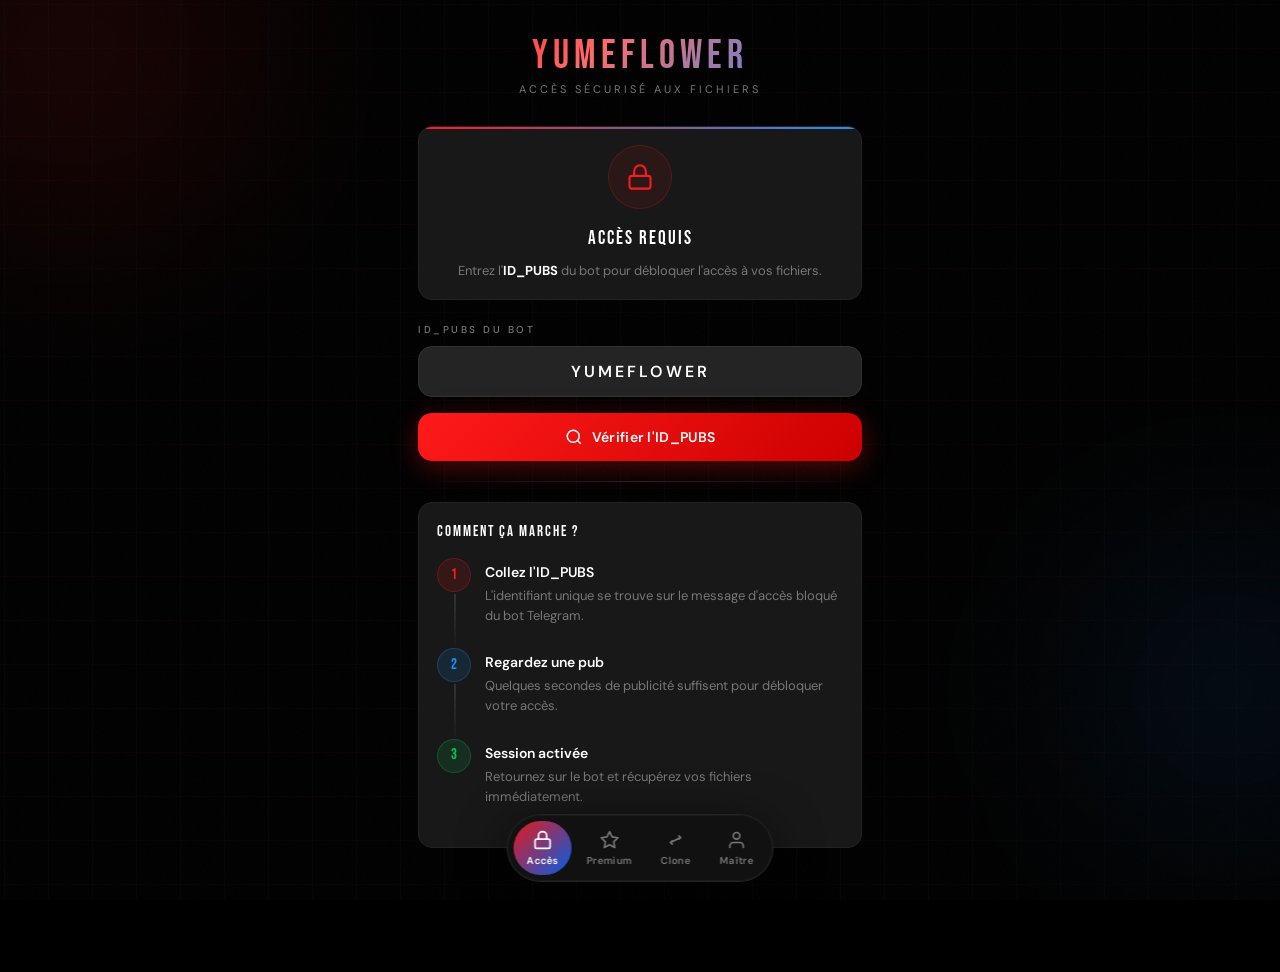
==== commit b49ba65e: "j'avais oublié quelques choses 3" ====
--- a/WebApp/index.html
+++ b/WebApp/index.html
@@ -242,24 +242,55 @@
 
 // ── INIT ──────────────────────────────────────────────────
 document.addEventListener('DOMContentLoaded', async () => {
-  // Auto-fill depuis URL param ou start_param Telegram
-  const param = TG.getStartParam();
-  if (param) {
-    const input = document.getElementById('id-pubs-input');
-    if (input) { input.value = param.toUpperCase(); }
-  }
-
-  // Vérifier si session déjà active
-  const cached = App.Store.get('active_session');
+  // Priorité 1 : ?id_pubs=XXX dans l'URL (passé par le bot Pyrogram)
+  // Priorité 2 : start_param Telegram (passé via t.me/bot?start=XXX)
+  // Priorité 3 : YUMEFLOWER (bot mère par défaut)
+  const urlParams = new URLSearchParams(window.location.search);
+  const urlIdPubs = urlParams.get('id_pubs');
+  const param = urlIdPubs || TG.getStartParam() || 'YUMEFLOWER';
+  const autoIdPubs = param.toUpperCase();
+
+  const input = document.getElementById('id-pubs-input');
+  if (input) { input.value = autoIdPubs; }
+
+  // Vérifier si session déjà active POUR CE BOT SPÉCIFIQUE
+  const cacheKey = 'active_session_' + autoIdPubs;
+  const cached = App.Store.get(cacheKey);
   if (cached && cached.expires_at) {
     const secsLeft = Timer.secondsFromExpiry(cached.expires_at);
     if (secsLeft > 30) {
-      state.idPubs = cached.id_pubs;
+      state.idPubs = autoIdPubs;
       state.botData = cached.bot;
-      showSuccessStep(secsLeft, cached.id_pubs, cached.bot_name || '');
+      showSuccessStep(secsLeft, autoIdPubs, cached.bot_name || '');
       return;
     } else {
-      App.Store.remove('active_session');
+      App.Store.remove(cacheKey);
+    }
+  }
+
+  // Vérifier aussi côté serveur si session active
+  const userId = TG.getUserId();
+  if (userId && autoIdPubs) {
+    const check = await API.checkSessionClone(userId, autoIdPubs);
+    if (check.ok && check.data.has_access) {
+      state.idPubs = autoIdPubs;
+      App.Store.set(cacheKey, {
+        id_pubs: autoIdPubs,
+        expires_at: check.data.expires_at
+      });
+      showSuccessStep(check.data.time_left || 600, autoIdPubs, '');
+      return;
+    }
+  }
+
+  // Pas de session → vérifier l'ID_PUBS et aller à la confirmation directement
+  if (autoIdPubs) {
+    const res = await API.verifyIdPubs(autoIdPubs);
+    if (res.ok && res.data.success) {
+      state.idPubs = autoIdPubs;
+      state.botData = res.data.bot;
+      showConfirmStep(res.data.bot || { username: autoIdPubs }, autoIdPubs);
+      return;
     }
   }
 
@@ -376,8 +407,9 @@
   const expiresAt = res.data.expires_at;
   const botName = res.data.bot_username || state.botData?.username || '';
 
-  // Sauvegarder en cache
-  App.Store.set('active_session', {
+  // Sauvegarder en cache POUR CE BOT SPÉCIFIQUE
+  const cKey = 'active_session_' + state.idPubs;
+  App.Store.set(cKey, {
     id_pubs: state.idPubs,
     bot: state.botData,
     bot_name: botName,
@@ -405,7 +437,7 @@
     display: document.getElementById('timer-display'),
     pctEl:   document.getElementById('timer-pct'),
     onEnd: () => {
-      App.Store.remove('active_session');
+      App.Store.remove('active_session_' + state.idPubs);
       App.Toast.info('Session expirée. Regardez une nouvelle pub.', 5000);
       resetToInput();
     }
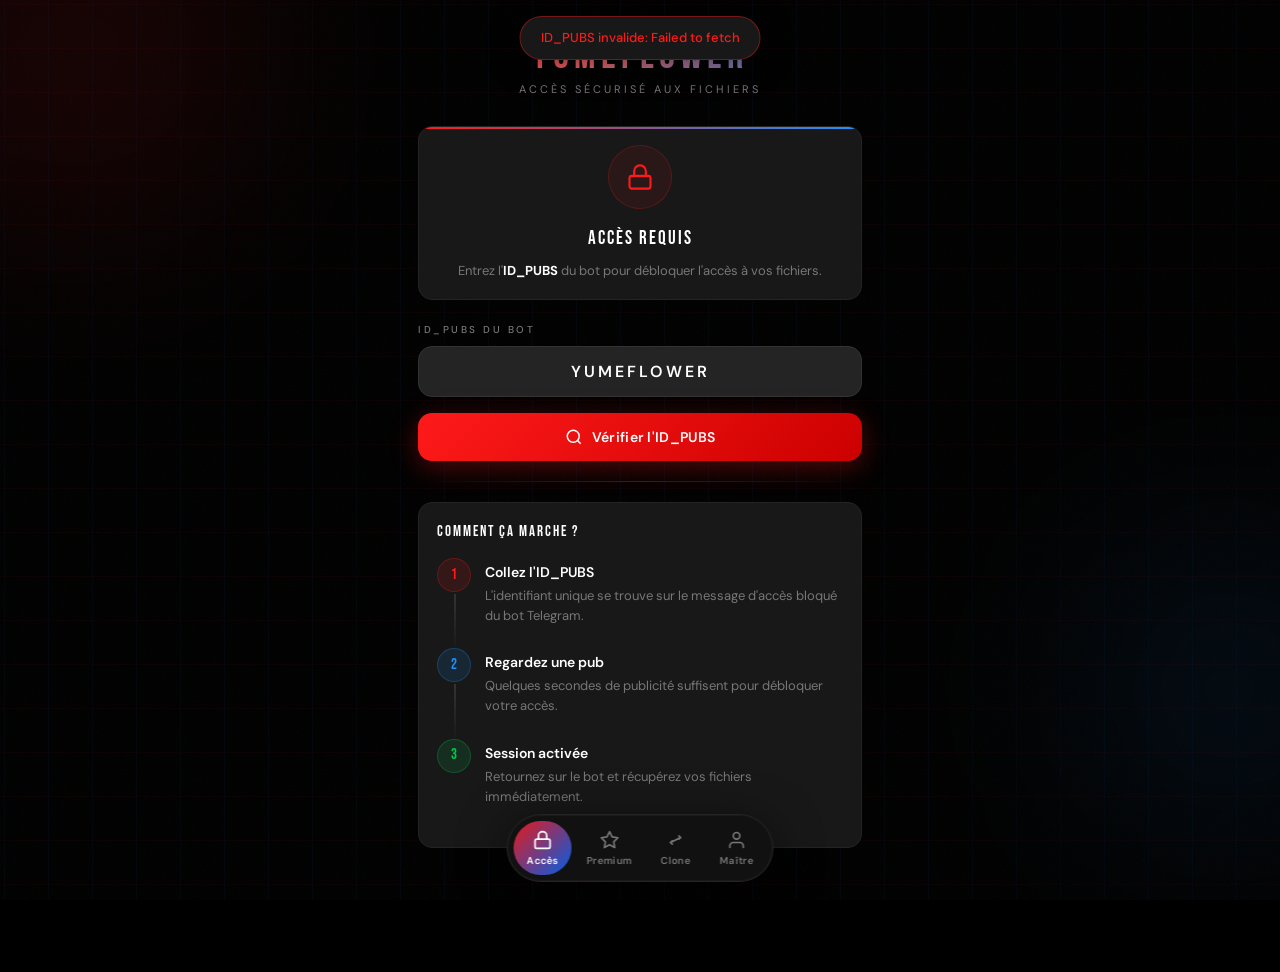
==== commit 4c0d2329: "Parfait connexion session OK" ====
--- a/WebApp/index.html
+++ b/WebApp/index.html
@@ -242,59 +242,60 @@
 
 // ── INIT ──────────────────────────────────────────────────
 document.addEventListener('DOMContentLoaded', async () => {
-  // Priorité 1 : ?id_pubs=XXX dans l'URL (passé par le bot Pyrogram)
-  // Priorité 2 : start_param Telegram (passé via t.me/bot?start=XXX)
+  console.log('[INIT] Page loaded');
+  
+  // Priorité 1 : ?id_pubs=XXX dans l'URL
+  // Priorité 2 : start_param Telegram
   // Priorité 3 : YUMEFLOWER (bot mère par défaut)
   const urlParams = new URLSearchParams(window.location.search);
   const urlIdPubs = urlParams.get('id_pubs');
   const param = urlIdPubs || TG.getStartParam() || 'YUMEFLOWER';
-  const autoIdPubs = param.toUpperCase();
+  const autoIdPubs = param.toUpperCase().trim();
+
+  console.log(`[INIT] ID_PUBS from URL/param: ${autoIdPubs}`);
 
   const input = document.getElementById('id-pubs-input');
   if (input) { input.value = autoIdPubs; }
 
+  // Vérifier d'abord si l'ID_PUBS est valide
+  console.log(`[INIT] Verifying ID_PUBS: ${autoIdPubs}`);
+  const verifyRes = await API.verifyIdPubs(autoIdPubs);
+  console.log(`[INIT] Verify result:`, verifyRes);
+
+  if (!verifyRes.ok || !verifyRes.data.success) {
+    console.error(`[INIT] ID_PUBS invalide: ${autoIdPubs}`, verifyRes.data);
+    App.Toast.error(`ID_PUBS invalide: ${verifyRes.data?.error || 'Erreur inconnue'}`);
+    // Reste sur l'étape input avec l'ID pré-rempli
+    App.staggerIn('#step-input .card, #step-input .input-group, #step-input .btn', 100, 80);
+    return;
+  }
+
+  // ID_PUBS valide → sauvegarder
+  state.idPubs = autoIdPubs;
+  state.botData = verifyRes.data.bot;
+  console.log(`[INIT] Bot trouvé:`, state.botData);
+
   // Vérifier si session déjà active POUR CE BOT SPÉCIFIQUE
-  const cacheKey = 'active_session_' + autoIdPubs;
-  const cached = App.Store.get(cacheKey);
-  if (cached && cached.expires_at) {
-    const secsLeft = Timer.secondsFromExpiry(cached.expires_at);
-    if (secsLeft > 30) {
-      state.idPubs = autoIdPubs;
-      state.botData = cached.bot;
-      showSuccessStep(secsLeft, autoIdPubs, cached.bot_name || '');
+  const userId = TG.getUserId();
+  console.log(`[INIT] User ID: ${userId}`);
+
+  if (userId) {
+    console.log(`[INIT] Checking session for user ${userId} on bot ${autoIdPubs}`);
+    const check = await API.checkSessionClone(userId, autoIdPubs);
+    console.log(`[INIT] Session check result:`, check);
+
+    if (check.ok && check.data.has_access) {
+      console.log(`[INIT] Session active! Time left: ${check.data.time_left}s`);
+      showSuccessStep(check.data.time_left || 600, autoIdPubs, state.botData?.username || '');
       return;
     } else {
-      App.Store.remove(cacheKey);
+      console.log(`[INIT] No active session:`, check.data?.error || 'No access');
     }
   }
 
-  // Vérifier aussi côté serveur si session active
-  const userId = TG.getUserId();
-  if (userId && autoIdPubs) {
-    const check = await API.checkSessionClone(userId, autoIdPubs);
-    if (check.ok && check.data.has_access) {
-      state.idPubs = autoIdPubs;
-      App.Store.set(cacheKey, {
-        id_pubs: autoIdPubs,
-        expires_at: check.data.expires_at
-      });
-      showSuccessStep(check.data.time_left || 600, autoIdPubs, '');
-      return;
-    }
-  }
-
-  // Pas de session → vérifier l'ID_PUBS et aller à la confirmation directement
-  if (autoIdPubs) {
-    const res = await API.verifyIdPubs(autoIdPubs);
-    if (res.ok && res.data.success) {
-      state.idPubs = autoIdPubs;
-      state.botData = res.data.bot;
-      showConfirmStep(res.data.bot || { username: autoIdPubs }, autoIdPubs);
-      return;
-    }
-  }
-
-  App.staggerIn('#step-input .card, #step-input .input-group, #step-input .btn', 100, 80);
+  // Pas de session → aller à l'étape confirmation
+  console.log(`[INIT] No session, showing confirmation step`);
+  showConfirmStep(state.botData, autoIdPubs);
 });
 
 // ── STEP 1 : VÉRIFIER ID_PUBS ────────────────────────────
@@ -303,10 +304,12 @@
   const idPubs = input.value.trim().toUpperCase();
   const hint = document.getElementById('input-hint');
 
+  console.log(`[VERIFY] Checking ID_PUBS: ${idPubs}`);
+
   // Validation locale
   if (!idPubs || idPubs.length < 6) {
     input.classList.add('error');
-    hint.textContent = 'ID_PUBS trop court.';
+    hint.textContent = 'ID_PUBS trop court (min 6 caractères).';
     hint.className = 'input-hint error';
     TG.hapticError();
     return;
@@ -320,31 +323,34 @@
   TG.hapticLight();
 
   const res = await API.verifyIdPubs(idPubs);
+  console.log(`[VERIFY] Result:`, res);
 
   App.setLoading('btn-verify', false);
 
   if (!res.ok || !res.data.success) {
     input.classList.add('error');
-    hint.textContent = res.data.error || 'ID_PUBS introuvable. Vérifiez et réessayez.';
+    hint.textContent = res.data?.error || 'ID_PUBS introuvable. Vérifiez et réessayez.';
     hint.className = 'input-hint error';
-    App.Toast.error('ID_PUBS invalide');
+    App.Toast.error(`Erreur: ${res.data?.error || 'ID_PUBS invalide'}`);
     TG.hapticError();
     return;
   }
 
   // Succès
-  state.idPubs  = idPubs;
+  state.idPubs = idPubs;
   state.botData = res.data.bot;
+  console.log(`[VERIFY] Success! Bot:`, state.botData);
   TG.hapticSuccess();
   showConfirmStep(res.data.bot, idPubs);
 }
 
 // ── STEP 2 : CONFIRMATION ────────────────────────────────
 function showConfirmStep(bot, idPubs) {
+  console.log(`[CONFIRM] Showing confirmation for ${idPubs}`);
   App.hide('step-input');
   App.show('step-confirm');
 
-  const name = bot.username || bot.name || 'Bot';
+  const name = bot?.username || bot?.name || 'Bot';
   App.setText('confirm-bot-name', `@${name}`);
   App.setText('confirm-id-pubs-display', idPubs);
 
@@ -358,8 +364,15 @@
 // ── STEP 3 : LANCER PUB MONETAG ──────────────────────────
 function launchAd() {
   const userId = TG.getUserId();
+  console.log(`[AD] Launching ad for user ${userId}, bot ${state.idPubs}`);
+
   if (!userId) {
     App.Toast.error('Impossible de récupérer votre ID Telegram');
+    return;
+  }
+
+  if (!state.idPubs) {
+    App.Toast.error('Erreur: ID_PUBS manquant');
     return;
   }
 
@@ -370,11 +383,13 @@
   App.MonetAd.show(
     // ── Pub terminée → activer la session ──
     async () => {
+      console.log(`[AD] Ad completed, activating session`);
       App.setLoading('btn-watch-ad', false);
       await activateSession(userId);
     },
     // ── Erreur pub ──
     () => {
+      console.log(`[AD] Ad error`);
       App.setLoading('btn-watch-ad', false);
       App.Toast.error('Erreur lors de la pub. Réessayez.');
     }
@@ -382,21 +397,30 @@
 }
 
 async function activateSession(userId) {
+  console.log(`[ACTIVATE] Activating session for user ${userId}, bot ${state.idPubs}`);
+  
   const auth = TG.getAuth();
   const res = await API.watchAdClone(userId, state.idPubs, auth);
+  console.log(`[ACTIVATE] Result:`, res);
 
   if (!res.ok || !res.data.success) {
+    console.error(`[ACTIVATE] Failed:`, res.data);
+    
     // Session peut-être déjà active
-    if (res.data.message?.includes('déjà active')) {
+    if (res.data?.message?.includes('déjà active') || res.data?.message?.includes('already active')) {
       App.Toast.info('Session déjà active !');
       // Vérifier le temps restant
       const check = await API.checkSessionClone(userId, state.idPubs);
-      if (check.data.has_access) {
+      console.log(`[ACTIVATE] Recheck session:`, check);
+      
+      if (check.data?.has_access) {
         const secs = check.data.time_left || 600;
         showSuccessStep(secs, state.idPubs, state.botData?.username || '');
+      } else {
+        App.Toast.error('Erreur de vérification de session');
       }
     } else {
-      App.Toast.error(res.data.error || 'Erreur activation session');
+      App.Toast.error(res.data?.error || 'Erreur activation session');
     }
     return;
   }
@@ -406,6 +430,8 @@
   const duration = (res.data.duration || 10) * 60;
   const expiresAt = res.data.expires_at;
   const botName = res.data.bot_username || state.botData?.username || '';
+
+  console.log(`[ACTIVATE] Session created! Duration: ${duration}s, expires: ${expiresAt}`);
 
   // Sauvegarder en cache POUR CE BOT SPÉCIFIQUE
   const cKey = 'active_session_' + state.idPubs;
@@ -421,6 +447,8 @@
 
 // ── STEP SUCCÈS + TIMER ───────────────────────────────────
 function showSuccessStep(seconds, idPubs, botName, expiresAt = null) {
+  console.log(`[SUCCESS] Showing success step for ${idPubs}, ${seconds}s remaining`);
+  
   App.hide('step-input');
   App.hide('step-confirm');
   App.show('step-success');
@@ -429,6 +457,7 @@
   App.animateIn(document.getElementById('step-success'), 50);
 
   const totalSecs = expiresAt ? Timer.secondsFromExpiry(expiresAt) : seconds;
+  console.log(`[SUCCESS] Starting timer with ${totalSecs}s`);
 
   Timer.startWithRing({
     seconds: totalSecs,
@@ -437,6 +466,7 @@
     display: document.getElementById('timer-display'),
     pctEl:   document.getElementById('timer-pct'),
     onEnd: () => {
+      console.log(`[SUCCESS] Timer ended`);
       App.Store.remove('active_session_' + state.idPubs);
       App.Toast.info('Session expirée. Regardez une nouvelle pub.', 5000);
       resetToInput();
@@ -446,6 +476,7 @@
 
 // ── RESET ─────────────────────────────────────────────────
 function resetToInput() {
+  console.log(`[RESET] Resetting to input`);
   Timer.stop();
   state = { idPubs: null, botData: null, sessionDuration: 600 };
 
